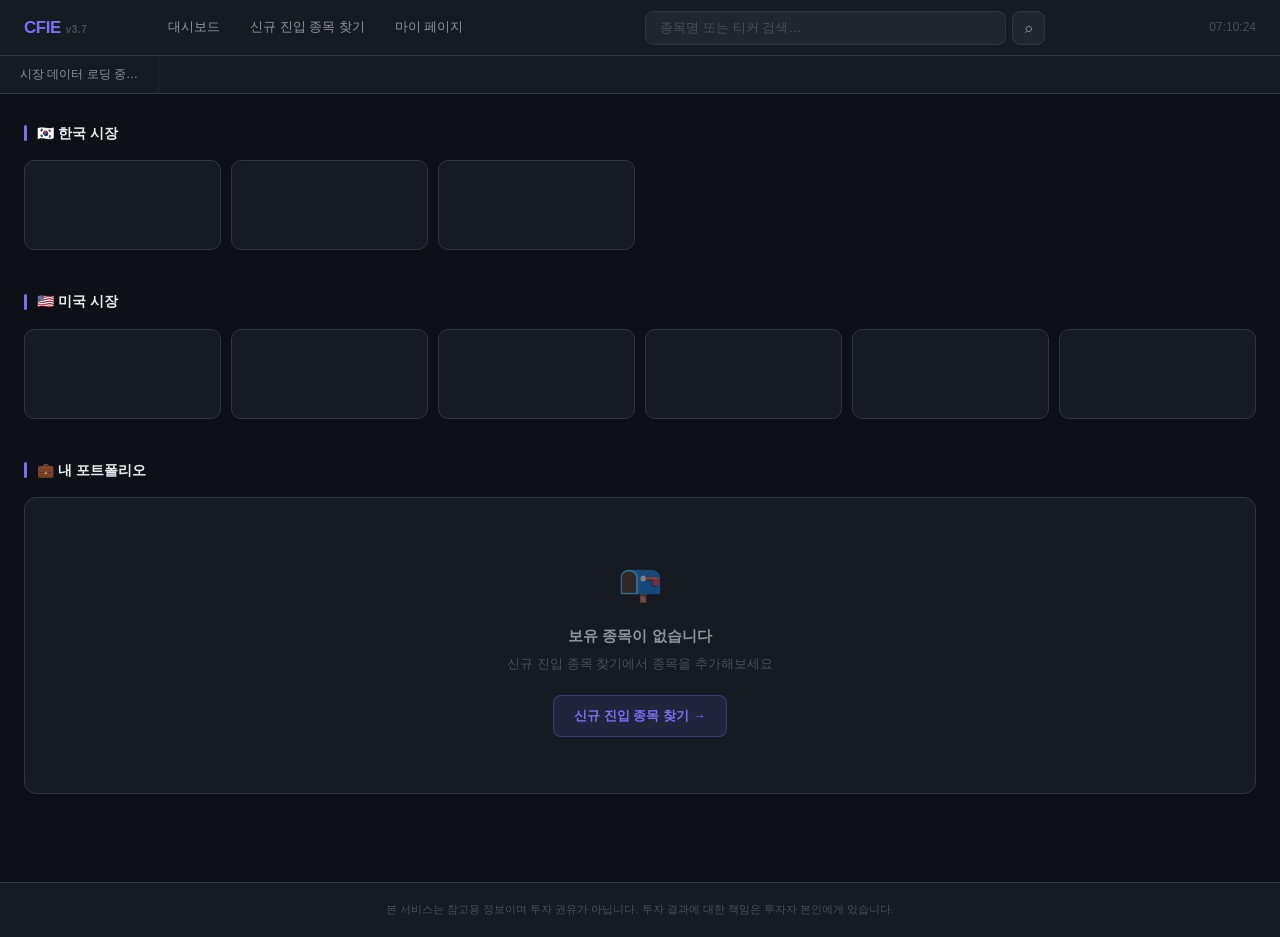
==== templates/index.html @ ba05432e "Add files via upload" ====
﻿<!DOCTYPE html>
<html lang="ko">
<head>
<meta charset="UTF-8">
<meta name="viewport" content="width=device-width,initial-scale=1.0">
<title>CFIE v3.7 — 차트 첫인상 엔진</title>
<link rel="stylesheet" href="/static/css/common.css">
<link rel="stylesheet" href="/static/css/dashboard.css">
</head>
<body>

<header class="topbar">
  <div class="topbar-brand">
    <span class="logo">CFIE</span>
    <span class="ver">v3.7</span>
  </div>
  <nav class="topbar-nav">
    <a href="/"      class="nav-link" data-page="/">대시보드</a>
    <a href="/scan"  class="nav-link" data-page="/scan">신규 진입 종목 찾기</a>
    <a href="/mypage"class="nav-link" data-page="/mypage">마이 페이지</a>
  </nav>
  <div class="topbar-search">
    <form class="search-form" onsubmit="return false;">
      <input type="text" id="searchInput" class="search-input"
             placeholder="종목명 또는 티커 검색…" autocomplete="off">
      <button type="button" class="search-btn" onclick="doSearch()">⌕</button>
    </form>
    <div id="searchDropdown" class="search-dropdown hidden"></div>
  </div>
  <div class="topbar-right">
    <span id="clockText" class="clock"></span>
  </div>
</header>

<!-- 시장 티커 스트립 -->
<div class="ticker-strip">
  <div class="ticker-track" id="tickerTrack">
    <div class="ticker-item"><span class="ti-name">시장 데이터 로딩 중…</span></div>
  </div>
</div>

<main class="main-content">

  <!-- 한국 시장 -->
  <section class="section">
    <div class="section-header">
      <div class="section-accent"></div>
      <span class="section-title">🇰🇷 한국 시장</span>
    </div>
    <div class="index-grid" id="krGrid">
      <div class="skeleton-card"></div>
      <div class="skeleton-card"></div>
      <div class="skeleton-card"></div>
    </div>
  </section>

  <!-- 미국 시장 -->
  <section class="section">
    <div class="section-header">
      <div class="section-accent"></div>
      <span class="section-title">🇺🇸 미국 시장</span>
    </div>
    <div class="index-grid" id="usGrid">
      <div class="skeleton-card"></div>
      <div class="skeleton-card"></div>
      <div class="skeleton-card"></div>
      <div class="skeleton-card"></div>
      <div class="skeleton-card"></div>
      <div class="skeleton-card"></div>
    </div>
  </section>

  <!-- 내 포트폴리오 -->
  <section class="section">
    <div class="section-header">
      <div class="section-accent"></div>
      <span class="section-title">💼 내 포트폴리오</span>
    </div>
    <div id="portfolioWrap">
      <div class="portfolio-wrap">
        <div class="empty-portfolio">
          <div class="ep-icon">⏳</div>
          <div class="ep-title">로딩 중…</div>
        </div>
      </div>
    </div>
  </section>

</main>

<footer class="footer">
  본 서비스는 참고용 정보이며 투자 권유가 아닙니다. 투자 결과에 대한 책임은 투자자 본인에게 있습니다.
</footer>

<script src="/static/js/common.js"></script>
<script src="/static/js/dashboard.js"></script>
</body>
</html>
---- static/css/common.css ----
﻿/* static/css/common.css — 공통 기반 스타일 */

*, *::before, *::after { box-sizing: border-box; margin: 0; padding: 0; }

:root {
  --bg:      #0D1117;
  --bg2:     #161B22;
  --bg3:     #21262D;
  --border:  #30363D;
  --border2: rgba(255,255,255,0.05);
  --bull:    #E53935;
  --bear:    #1565C0;
  --accent:  #7C6FF7;
  --gold:    #F0B429;
  --text1:   #E6EDF3;
  --text2:   #8B949E;
  --text3:   #484F58;
  --radius:  10px;
  --shadow:  0 4px 24px rgba(0,0,0,0.4);
}

html { font-size: 14px; }
body {
  font-family: "Pretendard", "Apple SD Gothic Neo", "Malgun Gothic", sans-serif;
  background: var(--bg);
  color: var(--text1);
  min-height: 100vh;
  display: flex;
  flex-direction: column;
  line-height: 1.6;
}
a { color: inherit; text-decoration: none; }
button { cursor: pointer; border: none; background: none; font: inherit; }

/* ── 탑바 ─────────────────────────────────────── */
.topbar {
  height: 56px;
  background: var(--bg2);
  border-bottom: 1px solid var(--border);
  display: flex;
  align-items: center;
  padding: 0 24px;
  gap: 0;
  position: sticky;
  top: 0;
  z-index: 200;
}
.topbar-brand {
  display: flex;
  align-items: baseline;
  gap: 5px;
  min-width: 110px;
  flex-shrink: 0;
}
.logo {
  font-size: 17px;
  font-weight: 900;
  color: var(--accent);
  letter-spacing: -0.5px;
}
.ver {
  font-size: 10px;
  color: var(--text3);
  font-weight: 600;
  letter-spacing: 0.5px;
}

/* ── 탑바 내비 ───────────────────────────────── */
.topbar-nav {
  display: flex;
  gap: 2px;
  margin: 0 20px;
  flex-shrink: 0;
}
.nav-link {
  padding: 5px 14px;
  font-size: 13px;
  color: var(--text2);
  border-radius: 7px;
  transition: color 0.15s, background 0.15s;
  font-weight: 500;
  white-space: nowrap;
}
.nav-link:hover { color: var(--text1); background: var(--bg3); }
.nav-link.active { color: var(--accent); background: rgba(124,111,247,0.12); }

/* ── 검색 ────────────────────────────────────── */
.topbar-search { position: relative; flex: 1; max-width: 400px; margin: 0 auto; }
.search-form { display: flex; gap: 6px; }
.search-input {
  flex: 1;
  height: 34px;
  background: var(--bg3);
  border: 1px solid var(--border);
  border-radius: 8px;
  padding: 0 14px;
  color: var(--text1);
  font-size: 13px;
  outline: none;
  transition: border-color 0.15s;
}
.search-input::placeholder { color: var(--text3); }
.search-input:focus { border-color: var(--accent); }
.search-btn {
  height: 34px;
  padding: 0 12px;
  background: var(--bg3);
  border: 1px solid var(--border);
  border-radius: 8px;
  color: var(--text2);
  font-size: 14px;
  transition: background 0.15s;
}
.search-btn:hover { background: var(--border); color: var(--text1); }

/* ── 검색 드롭다운 ───────────────────────────── */
.search-dropdown {
  position: absolute;
  top: calc(100% + 6px);
  left: 0;
  right: 0;
  background: var(--bg2);
  border: 1px solid var(--border);
  border-radius: var(--radius);
  box-shadow: var(--shadow);
  z-index: 300;
  overflow: hidden;
}
.search-dropdown.hidden { display: none; }
.dd-item {
  padding: 10px 16px;
  display: flex;
  justify-content: space-between;
  align-items: center;
  cursor: pointer;
  transition: background 0.1s;
  border-bottom: 1px solid var(--border2);
}
.dd-item:last-child { border-bottom: none; }
.dd-item:hover { background: var(--bg3); }
.dd-name { font-weight: 600; font-size: 13px; }
.dd-sym  { font-size: 11px; color: var(--text3); }
.dd-exch { font-size: 11px; color: var(--accent); }

/* ── 탑바 우측 ───────────────────────────────── */
.topbar-right { display: flex; align-items: center; gap: 12px; flex-shrink: 0; margin-left: 16px; }
.clock { font-size: 12px; color: var(--text3); font-variant-numeric: tabular-nums; }
.period-select {
  height: 32px;
  background: var(--bg3);
  border: 1px solid var(--border);
  border-radius: 7px;
  color: var(--text1);
  padding: 0 10px;
  font-size: 12px;
  outline: none;
  cursor: pointer;
}
.back-btn {
  display: inline-flex;
  align-items: center;
  gap: 4px;
  padding: 5px 12px;
  font-size: 13px;
  color: var(--text2);
  border: 1px solid var(--border);
  border-radius: 7px;
  transition: all 0.15s;
}
.back-btn:hover { color: var(--text1); border-color: var(--text3); }

/* ── 마켓 티커 스트립 ─────────────────────────── */
.ticker-strip {
  width: 100%;
  background: var(--bg2);
  border-bottom: 1px solid var(--border);
  overflow: hidden;
  height: 38px;
  display: flex;
  align-items: center;
}
.ticker-track {
  display: flex;
  animation: ticker-scroll 40s linear infinite;
  width: max-content;
  align-items: center;
  height: 100%;
}
.ticker-strip:hover .ticker-track { animation-play-state: paused; }
@keyframes ticker-scroll {
  from { transform: translateX(0); }
  to   { transform: translateX(-50%); }
}
.ticker-item {
  display: inline-flex;
  align-items: center;
  gap: 6px;
  padding: 0 20px;
  height: 100%;
  border-right: 1px solid var(--border2);
  white-space: nowrap;
  cursor: default;
}
.ti-emoji { font-size: 13px; }
.ti-name  { font-size: 12px; color: var(--text2); font-weight: 500; }
.ti-price { font-size: 12px; color: var(--text1); font-weight: 600; }
.ti-chg   { font-size: 11px; font-weight: 700; }
.ti-chg.bull { color: var(--bull); }
.ti-chg.bear { color: var(--bear); }
.ti-chg.flat { color: var(--text3); }

/* ── 섹션 ────────────────────────────────────── */
.main-content { max-width: 1420px; margin: 0 auto; padding: 28px 24px 48px; width: 100%; flex: 1; }
.section { margin-bottom: 40px; }
.section-header {
  display: flex;
  align-items: center;
  gap: 10px;
  margin-bottom: 16px;
}
.section-accent { width: 3px; height: 16px; background: var(--accent); border-radius: 2px; flex-shrink: 0; }
.section-title { font-size: 14px; font-weight: 700; color: var(--text1); }
.section-count { font-size: 12px; color: var(--text3); margin-left: 4px; }

/* ── 로딩 오버레이 ───────────────────────────── */
.loading-overlay {
  position: fixed;
  inset: 0;
  background: rgba(13,17,23,0.85);
  backdrop-filter: blur(4px);
  display: flex;
  flex-direction: column;
  align-items: center;
  justify-content: center;
  z-index: 500;
  gap: 16px;
}
.loading-overlay p { color: var(--text2); font-size: 14px; }
.spinner {
  width: 36px;
  height: 36px;
  border: 3px solid var(--bg3);
  border-top-color: var(--accent);
  border-radius: 50%;
  animation: spin 0.8s linear infinite;
}
@keyframes spin { to { transform: rotate(360deg); } }

/* ── 스켈레톤 ────────────────────────────────── */
.skeleton-card {
  height: 90px;
  background: var(--bg2);
  border: 1px solid var(--border);
  border-radius: var(--radius);
  animation: pulse 1.5s ease-in-out infinite;
}
@keyframes pulse {
  0%,100% { opacity: 1; }
  50%      { opacity: 0.45; }
}

/* ── 토스트 ──────────────────────────────────── */
.toast {
  position: fixed;
  bottom: 28px;
  right: 28px;
  padding: 12px 20px;
  border-radius: 10px;
  font-size: 13px;
  font-weight: 600;
  z-index: 1000;
  transform: translateY(16px);
  opacity: 0;
  pointer-events: none;
  transition: all 0.25s ease;
}
.toast.show { transform: translateY(0); opacity: 1; }
.toast-success { background: #1C4A2A; border: 1px solid #2E7D32; color: #A5D6A7; }
.toast-error   { background: #4A1C1C; border: 1px solid #B71C1C; color: #EF9A9A; }

/* ── 모달 ────────────────────────────────────── */
.modal-overlay {
  position: fixed;
  inset: 0;
  background: rgba(0,0,0,0.7);
  backdrop-filter: blur(6px);
  display: flex;
  align-items: center;
  justify-content: center;
  z-index: 800;
}
.modal-box {
  background: var(--bg2);
  border: 1px solid var(--border);
  border-radius: 14px;
  padding: 28px;
  width: 340px;
  box-shadow: var(--shadow);
}
.modal-header {
  display: flex;
  justify-content: space-between;
  align-items: center;
  margin-bottom: 6px;
}
.modal-header h3 { font-size: 16px; font-weight: 700; }
.modal-close {
  width: 28px; height: 28px;
  border-radius: 6px;
  color: var(--text3);
  font-size: 16px;
  display: flex; align-items: center; justify-content: center;
  transition: all 0.15s;
}
.modal-close:hover { background: var(--bg3); color: var(--text1); }
.modal-sub { font-size: 13px; color: var(--text2); margin-bottom: 20px; }
.form-row { margin-bottom: 14px; }
.form-row label { display: block; font-size: 12px; color: var(--text2); margin-bottom: 5px; font-weight: 600; }
.modal-input {
  width: 100%;
  height: 38px;
  background: var(--bg3);
  border: 1px solid var(--border);
  border-radius: 8px;
  color: var(--text1);
  padding: 0 12px;
  font-size: 14px;
  outline: none;
  transition: border-color 0.15s;
}
.modal-input:focus { border-color: var(--accent); }
.modal-actions { display: flex; gap: 8px; margin-top: 20px; }
.btn-cancel {
  flex: 1; height: 38px; border-radius: 8px;
  background: var(--bg3); border: 1px solid var(--border);
  color: var(--text2); font-size: 13px; font-weight: 600;
  transition: all 0.15s;
}
.btn-cancel:hover { color: var(--text1); border-color: var(--text3); }
.btn-confirm {
  flex: 2; height: 38px; border-radius: 8px;
  background: var(--accent); color: white;
  font-size: 13px; font-weight: 700;
  transition: opacity 0.15s;
}
.btn-confirm:hover { opacity: 0.88; }
.btn-confirm.btn-sell { background: var(--bear); }

/* ── 푸터 ────────────────────────────────────── */
.footer {
  text-align: center;
  padding: 18px 24px;
  font-size: 11px;
  color: var(--text3);
  border-top: 1px solid var(--border);
  background: var(--bg2);
  margin-top: auto;
}
---- static/css/dashboard.css ----
﻿/* static/css/dashboard.css */

/* ── 인덱스 그리드 (시장 지수 카드) ─────────────── */
.index-grid {
  display: grid;
  grid-template-columns: repeat(auto-fill, minmax(180px, 1fr));
  gap: 10px;
}
.index-card {
  background: var(--bg2);
  border: 1px solid var(--border);
  border-radius: var(--radius);
  padding: 16px;
  cursor: pointer;
  transition: transform 0.15s, border-color 0.2s, box-shadow 0.2s;
  position: relative;
  overflow: hidden;
}
.index-card:hover {
  transform: translateY(-2px);
  box-shadow: 0 6px 20px rgba(0,0,0,0.35);
  border-color: var(--text3);
}
.index-card::before {
  content: "";
  position: absolute;
  left: 0; top: 0; bottom: 0;
  width: 3px;
  border-radius: 3px 0 0 3px;
}
.index-card.bull::before { background: var(--bull); }
.index-card.bear::before { background: var(--bear); }
.index-card.flat::before { background: var(--text3); }

.ic-header { display: flex; justify-content: space-between; align-items: center; margin-bottom: 10px; }
.ic-emoji  { font-size: 14px; }
.ic-name   { font-size: 12px; color: var(--text2); font-weight: 600; flex: 1; margin-left: 6px; }
.ic-price  { font-size: 18px; font-weight: 800; letter-spacing: -0.5px; }
.ic-footer { display: flex; justify-content: space-between; align-items: center; margin-top: 6px; }
.ic-change { font-size: 12px; font-weight: 700; }
.ic-change.bull { color: var(--bull); }
.ic-change.bear { color: var(--bear); }
.ic-change.flat { color: var(--text3); }
.ic-abs    { font-size: 11px; color: var(--text3); }

/* ── 포트폴리오 섹션 ─────────────────────────── */
.portfolio-wrap {
  background: var(--bg2);
  border: 1px solid var(--border);
  border-radius: 12px;
  overflow: hidden;
}
.portfolio-summary {
  display: flex;
  gap: 0;
  border-bottom: 1px solid var(--border);
}
.ps-item {
  flex: 1;
  padding: 16px 20px;
  border-right: 1px solid var(--border);
}
.ps-item:last-child { border-right: none; }
.ps-label { font-size: 11px; color: var(--text3); font-weight: 600; text-transform: uppercase; letter-spacing: 0.5px; margin-bottom: 5px; }
.ps-value { font-size: 18px; font-weight: 800; letter-spacing: -0.5px; }
.ps-value.bull { color: var(--bull); }
.ps-value.bear { color: var(--bear); }

/* ── 포트폴리오 테이블 ───────────────────────── */
.ptable-wrap { overflow-x: auto; }
.portfolio-table { width: 100%; border-collapse: collapse; }
.portfolio-table th {
  padding: 10px 16px;
  background: var(--bg);
  color: var(--text3);
  font-size: 11px;
  font-weight: 700;
  text-transform: uppercase;
  letter-spacing: 0.5px;
  text-align: right;
  white-space: nowrap;
}
.portfolio-table th:first-child { text-align: left; }
.portfolio-table td {
  padding: 13px 16px;
  border-top: 1px solid var(--border);
  font-size: 13px;
  text-align: right;
  color: var(--text1);
  white-space: nowrap;
}
.portfolio-table td:first-child { text-align: left; }
.portfolio-table tr:hover td { background: rgba(255,255,255,0.025); }
.pt-name { font-weight: 700; font-size: 14px; }
.pt-ticker { font-size: 11px; color: var(--text3); margin-top: 1px; }
.pt-bull { color: var(--bull); font-weight: 700; }
.pt-bear { color: var(--bear); font-weight: 700; }
.pt-btn {
  display: inline-flex; align-items: center; gap: 4px;
  padding: 4px 10px; border-radius: 6px;
  font-size: 12px; font-weight: 600;
  transition: all 0.15s;
}
.pt-btn-analyze {
  background: rgba(124,111,247,0.12);
  color: var(--accent);
  border: 1px solid rgba(124,111,247,0.25);
}
.pt-btn-analyze:hover { background: rgba(124,111,247,0.22); }
.pt-btn-sell {
  background: rgba(21,101,192,0.12);
  color: #64B5F6;
  border: 1px solid rgba(21,101,192,0.25);
}
.pt-btn-sell:hover { background: rgba(21,101,192,0.22); }

/* ── 빈 포트폴리오 상태 ──────────────────────── */
.empty-portfolio {
  padding: 56px 24px;
  text-align: center;
}
.empty-portfolio .ep-icon { font-size: 36px; margin-bottom: 12px; opacity: 0.5; }
.empty-portfolio .ep-title { font-size: 15px; font-weight: 700; color: var(--text2); margin-bottom: 6px; }
.empty-portfolio .ep-sub   { font-size: 13px; color: var(--text3); margin-bottom: 20px; }
.ep-scan-btn {
  display: inline-flex; align-items: center; gap: 6px;
  padding: 10px 20px;
  background: rgba(124,111,247,0.12);
  border: 1px solid rgba(124,111,247,0.3);
  border-radius: 8px;
  color: var(--accent);
  font-size: 13px; font-weight: 700;
  text-decoration: none;
  transition: all 0.15s;
}
.ep-scan-btn:hover { background: rgba(124,111,247,0.22); }

/* ── 워치리스트 그리드 (폴백) ────────────────── */
.watchlist-grid {
  display: grid;
  grid-template-columns: repeat(auto-fill, minmax(220px, 1fr));
  gap: 12px;
}
.wl-card {
  background: var(--bg2);
  border: 1px solid var(--border);
  border-radius: var(--radius);
  padding: 14px 16px;
  cursor: pointer;
  transition: transform 0.15s, border-color 0.2s;
  overflow: hidden;
}
.wl-card:hover { transform: translateY(-2px); border-color: var(--text3); }
.wl-top { display: flex; justify-content: space-between; align-items: flex-start; margin-bottom: 8px; }
.wl-name   { font-size: 13px; font-weight: 700; }
.wl-ticker { font-size: 11px; color: var(--text3); margin-top: 2px; }
.wl-fis-badge {
  font-size: 10px; font-weight: 800;
  padding: 3px 8px; border-radius: 20px;
  color: white; white-space: nowrap;
}
.wl-chart { width: 100%; margin: 8px 0; }
.wl-chart img { width: 100%; height: auto; display: block; border-radius: 4px; }
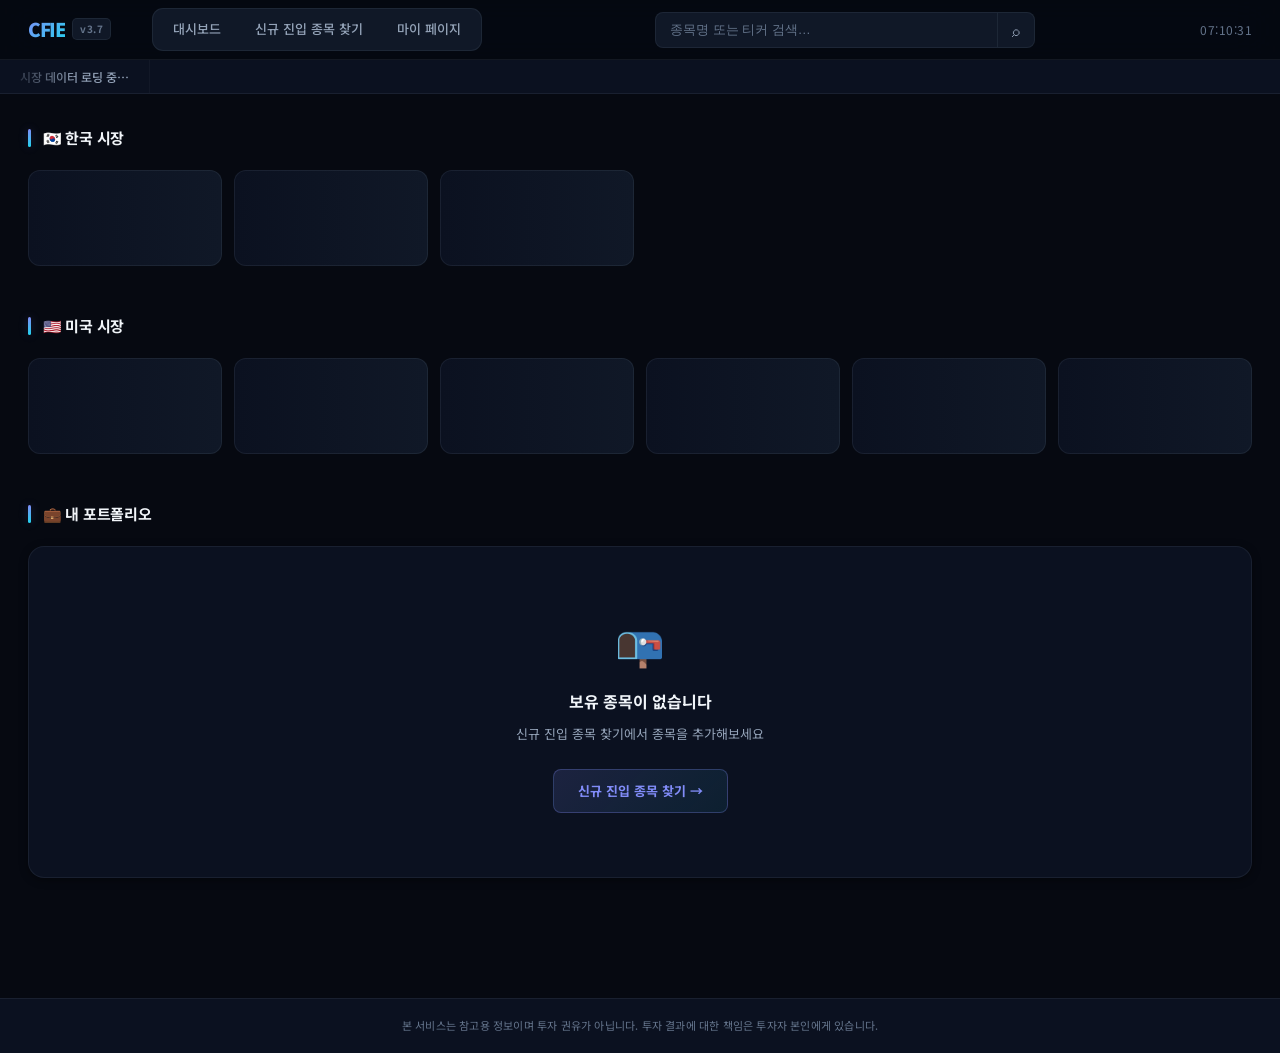
==== commit 6f2c32bc: "feat: complete UI redesign with 2025 glassmorphism design system - All 5 CSS files fully rewritten w" ====
--- a/templates/index.html
+++ b/templates/index.html
@@ -4,6 +4,8 @@
 <meta charset="UTF-8">
 <meta name="viewport" content="width=device-width,initial-scale=1.0">
 <title>CFIE v3.7 — 차트 첫인상 엔진</title>
+<link rel="preconnect" href="https://fonts.googleapis.com">
+<link rel="preconnect" href="https://fonts.gstatic.com" crossorigin>
 <link rel="stylesheet" href="/static/css/common.css">
 <link rel="stylesheet" href="/static/css/dashboard.css">
 </head>
@@ -96,3 +98,4 @@
 <script src="/static/js/dashboard.js"></script>
 </body>
 </html>
+
--- a/static/css/common.css
+++ b/static/css/common.css
@@ -1,187 +1,297 @@
-﻿/* static/css/common.css — 공통 기반 스타일 */
+﻿@import url('https://fonts.googleapis.com/css2?family=Noto+Sans+KR:wght@400;500;600;700;800;900&display=swap');
+
+/* ═══════════════════════════════════════════════
+   CFIE Design System — common.css
+   Modern dark UI / 2025 trend
+═══════════════════════════════════════════════ */
+
+/* ── Design Tokens ────────────────────────────── */
+:root {
+  /* Backgrounds */
+  --bg:    #060911;
+  --bg2:   #0B1120;
+  --bg3:   #101827;
+  --bg4:   #18243A;
+
+  /* Borders */
+  --border:  rgba(148,163,184,0.1);
+  --border2: rgba(148,163,184,0.05);
+
+  /* Brand */
+  --accent:     #818CF8;
+  --accent2:    #22D3EE;
+  --accent-bg:  rgba(129,140,248,0.08);
+  --accent-glow:rgba(129,140,248,0.25);
+
+  /* Market */
+  --bull:    #F43F5E;
+  --bear:    #60A5FA;
+  --bull-bg: rgba(244,63,94,0.1);
+  --bear-bg: rgba(96,165,250,0.1);
+  --gold:    #FBBF24;
+
+  /* Typography */
+  --text1: #F1F5F9;
+  --text2: #94A3B8;
+  --text3: #64748B;
+
+  /* Shadows */
+  --shadow-sm:   0 2px 8px rgba(0,0,0,0.4);
+  --shadow:      0 4px 24px rgba(0,0,0,0.55);
+  --shadow-lg:   0 12px 48px rgba(0,0,0,0.7);
+  --shadow-glow: 0 0 24px rgba(129,140,248,0.18);
+
+  /* Radii */
+  --radius-sm: 8px;
+  --radius:    12px;
+  --radius-lg: 16px;
+  --radius-xl: 24px;
+}
 
 *, *::before, *::after { box-sizing: border-box; margin: 0; padding: 0; }
-
-:root {
-  --bg:      #0D1117;
-  --bg2:     #161B22;
-  --bg3:     #21262D;
-  --border:  #30363D;
-  --border2: rgba(255,255,255,0.05);
-  --bull:    #E53935;
-  --bear:    #1565C0;
-  --accent:  #7C6FF7;
-  --gold:    #F0B429;
-  --text1:   #E6EDF3;
-  --text2:   #8B949E;
-  --text3:   #484F58;
-  --radius:  10px;
-  --shadow:  0 4px 24px rgba(0,0,0,0.4);
-}
-
-html { font-size: 14px; }
+html { font-size: 14px; scroll-behavior: smooth; }
+
 body {
-  font-family: "Pretendard", "Apple SD Gothic Neo", "Malgun Gothic", sans-serif;
+  font-family: "Pretendard", "Noto Sans KR", "Apple SD Gothic Neo", "Malgun Gothic", sans-serif;
   background: var(--bg);
   color: var(--text1);
   min-height: 100vh;
   display: flex;
   flex-direction: column;
   line-height: 1.6;
-}
+  -webkit-font-smoothing: antialiased;
+}
+
+/* Custom scrollbar */
+::-webkit-scrollbar { width: 5px; height: 5px; }
+::-webkit-scrollbar-track { background: transparent; }
+::-webkit-scrollbar-thumb { background: rgba(148,163,184,0.18); border-radius: 3px; }
+::-webkit-scrollbar-thumb:hover { background: rgba(148,163,184,0.35); }
+
 a { color: inherit; text-decoration: none; }
 button { cursor: pointer; border: none; background: none; font: inherit; }
 
-/* ── 탑바 ─────────────────────────────────────── */
+/* ── Topbar ─────────────────────────────────── */
 .topbar {
-  height: 56px;
-  background: var(--bg2);
+  height: 60px;
+  background: rgba(6,9,17,0.82);
+  backdrop-filter: blur(24px) saturate(200%);
+  -webkit-backdrop-filter: blur(24px) saturate(200%);
   border-bottom: 1px solid var(--border);
   display: flex;
   align-items: center;
-  padding: 0 24px;
-  gap: 0;
+  padding: 0 28px;
   position: sticky;
   top: 0;
   z-index: 200;
-}
+  gap: 0;
+}
+
 .topbar-brand {
   display: flex;
-  align-items: baseline;
-  gap: 5px;
-  min-width: 110px;
+  align-items: center;
+  gap: 7px;
+  min-width: 100px;
   flex-shrink: 0;
 }
+
 .logo {
-  font-size: 17px;
+  font-size: 19px;
   font-weight: 900;
-  color: var(--accent);
-  letter-spacing: -0.5px;
-}
+  background: linear-gradient(135deg, #818CF8 0%, #22D3EE 100%);
+  -webkit-background-clip: text;
+  background-clip: text;
+  -webkit-text-fill-color: transparent;
+  letter-spacing: -1.5px;
+}
+
 .ver {
   font-size: 10px;
   color: var(--text3);
-  font-weight: 600;
+  font-weight: 700;
   letter-spacing: 0.5px;
-}
-
-/* ── 탑바 내비 ───────────────────────────────── */
+  background: var(--bg3);
+  padding: 2px 7px;
+  border-radius: 5px;
+  border: 1px solid var(--border);
+}
+
+/* ── Nav Pills ──────────────────────────────── */
 .topbar-nav {
   display: flex;
   gap: 2px;
-  margin: 0 20px;
+  margin: 0 24px;
   flex-shrink: 0;
-}
+  background: var(--bg3);
+  padding: 4px;
+  border-radius: 11px;
+  border: 1px solid var(--border);
+}
+
 .nav-link {
-  padding: 5px 14px;
+  padding: 6px 16px;
   font-size: 13px;
   color: var(--text2);
-  border-radius: 7px;
-  transition: color 0.15s, background 0.15s;
+  border-radius: 8px;
+  transition: all 0.22s cubic-bezier(0.4, 0, 0.2, 1);
   font-weight: 500;
   white-space: nowrap;
 }
-.nav-link:hover { color: var(--text1); background: var(--bg3); }
-.nav-link.active { color: var(--accent); background: rgba(124,111,247,0.12); }
-
-/* ── 검색 ────────────────────────────────────── */
-.topbar-search { position: relative; flex: 1; max-width: 400px; margin: 0 auto; }
-.search-form { display: flex; gap: 6px; }
+.nav-link:hover { color: var(--text1); background: rgba(255,255,255,0.05); }
+.nav-link.active {
+  color: #fff;
+  background: linear-gradient(135deg, rgba(129,140,248,0.25) 0%, rgba(34,211,238,0.15) 100%);
+  font-weight: 600;
+  box-shadow: 0 1px 8px rgba(129,140,248,0.2);
+}
+
+/* ── Search ─────────────────────────────────── */
+.topbar-search {
+  position: relative;
+  flex: 1;
+  max-width: 380px;
+  margin: 0 auto;
+}
+
+.search-form { display: flex; }
+
 .search-input {
   flex: 1;
-  height: 34px;
-  background: var(--bg3);
-  border: 1px solid var(--border);
-  border-radius: 8px;
+  height: 36px;
+  background: var(--bg3);
+  border: 1px solid var(--border);
+  border-right: none;
+  border-radius: var(--radius-sm) 0 0 var(--radius-sm);
   padding: 0 14px;
   color: var(--text1);
   font-size: 13px;
   outline: none;
-  transition: border-color 0.15s;
+  transition: border-color 0.2s, box-shadow 0.2s;
 }
 .search-input::placeholder { color: var(--text3); }
-.search-input:focus { border-color: var(--accent); }
+.search-input:focus {
+  border-color: var(--accent);
+  box-shadow: 0 0 0 3px var(--accent-glow);
+  background: var(--bg4);
+}
+
 .search-btn {
-  height: 34px;
-  padding: 0 12px;
-  background: var(--bg3);
-  border: 1px solid var(--border);
-  border-radius: 8px;
+  height: 36px;
+  padding: 0 14px;
+  background: var(--bg3);
+  border: 1px solid var(--border);
+  border-radius: 0 var(--radius-sm) var(--radius-sm) 0;
   color: var(--text2);
-  font-size: 14px;
-  transition: background 0.15s;
-}
-.search-btn:hover { background: var(--border); color: var(--text1); }
-
-/* ── 검색 드롭다운 ───────────────────────────── */
+  font-size: 15px;
+  transition: all 0.2s;
+}
+.search-btn:hover { background: var(--bg4); color: var(--accent); border-color: var(--accent); }
+
+/* ── Search Dropdown ─────────────────────────── */
 .search-dropdown {
   position: absolute;
-  top: calc(100% + 6px);
-  left: 0;
-  right: 0;
+  top: calc(100% + 8px);
+  left: 0; right: 0;
   background: var(--bg2);
   border: 1px solid var(--border);
   border-radius: var(--radius);
-  box-shadow: var(--shadow);
+  box-shadow: var(--shadow-lg);
   z-index: 300;
   overflow: hidden;
+  backdrop-filter: blur(16px);
 }
 .search-dropdown.hidden { display: none; }
+
 .dd-item {
-  padding: 10px 16px;
+  padding: 11px 16px;
   display: flex;
   justify-content: space-between;
   align-items: center;
   cursor: pointer;
-  transition: background 0.1s;
+  transition: background 0.15s;
   border-bottom: 1px solid var(--border2);
 }
 .dd-item:last-child { border-bottom: none; }
 .dd-item:hover { background: var(--bg3); }
-.dd-name { font-weight: 600; font-size: 13px; }
+.dd-name { font-weight: 600; font-size: 13px; color: var(--text1); }
 .dd-sym  { font-size: 11px; color: var(--text3); }
-.dd-exch { font-size: 11px; color: var(--accent); }
-
-/* ── 탑바 우측 ───────────────────────────────── */
-.topbar-right { display: flex; align-items: center; gap: 12px; flex-shrink: 0; margin-left: 16px; }
-.clock { font-size: 12px; color: var(--text3); font-variant-numeric: tabular-nums; }
+.dd-exch { font-size: 11px; color: var(--accent); font-weight: 600; }
+
+/* ── Topbar Right ────────────────────────────── */
+.topbar-right {
+  display: flex;
+  align-items: center;
+  gap: 12px;
+  flex-shrink: 0;
+  margin-left: 16px;
+}
+
+.clock {
+  font-size: 12px;
+  color: var(--text3);
+  font-variant-numeric: tabular-nums;
+  font-feature-settings: "tnum";
+  letter-spacing: 0.5px;
+}
+
 .period-select {
-  height: 32px;
-  background: var(--bg3);
-  border: 1px solid var(--border);
-  border-radius: 7px;
+  height: 34px;
+  background: var(--bg3);
+  border: 1px solid var(--border);
+  border-radius: var(--radius-sm);
   color: var(--text1);
   padding: 0 10px;
   font-size: 12px;
   outline: none;
   cursor: pointer;
-}
+  transition: border-color 0.2s;
+}
+.period-select:focus { border-color: var(--accent); }
+
 .back-btn {
   display: inline-flex;
   align-items: center;
-  gap: 4px;
-  padding: 5px 12px;
+  gap: 5px;
+  padding: 6px 14px;
   font-size: 13px;
   color: var(--text2);
   border: 1px solid var(--border);
-  border-radius: 7px;
-  transition: all 0.15s;
-}
-.back-btn:hover { color: var(--text1); border-color: var(--text3); }
-
-/* ── 마켓 티커 스트립 ─────────────────────────── */
+  border-radius: var(--radius-sm);
+  background: var(--bg3);
+  transition: all 0.2s;
+}
+.back-btn:hover {
+  color: var(--text1);
+  border-color: var(--accent);
+  background: var(--accent-bg);
+}
+
+/* ── Ticker Strip ─────────────────────────────── */
 .ticker-strip {
   width: 100%;
   background: var(--bg2);
   border-bottom: 1px solid var(--border);
   overflow: hidden;
-  height: 38px;
-  display: flex;
-  align-items: center;
-}
+  height: 34px;
+  display: flex;
+  align-items: center;
+  position: relative;
+}
+.ticker-strip::before,
+.ticker-strip::after {
+  content: "";
+  position: absolute;
+  top: 0; bottom: 0;
+  width: 80px;
+  z-index: 1;
+  pointer-events: none;
+}
+.ticker-strip::before { left: 0; background: linear-gradient(90deg, var(--bg2), transparent); }
+.ticker-strip::after  { right: 0; background: linear-gradient(-90deg, var(--bg2), transparent); }
+
 .ticker-track {
   display: flex;
-  animation: ticker-scroll 40s linear infinite;
+  animation: ticker-scroll 50s linear infinite;
   width: max-content;
   align-items: center;
   height: 100%;
@@ -191,162 +301,236 @@
   from { transform: translateX(0); }
   to   { transform: translateX(-50%); }
 }
+
 .ticker-item {
   display: inline-flex;
   align-items: center;
-  gap: 6px;
+  gap: 8px;
   padding: 0 20px;
   height: 100%;
   border-right: 1px solid var(--border2);
   white-space: nowrap;
   cursor: default;
-}
-.ti-emoji { font-size: 13px; }
+  transition: background 0.15s;
+}
+.ticker-item:hover { background: rgba(255,255,255,0.025); }
+.ti-emoji { font-size: 12px; }
 .ti-name  { font-size: 12px; color: var(--text2); font-weight: 500; }
-.ti-price { font-size: 12px; color: var(--text1); font-weight: 600; }
+.ti-price { font-size: 12px; color: var(--text1); font-weight: 700; }
 .ti-chg   { font-size: 11px; font-weight: 700; }
 .ti-chg.bull { color: var(--bull); }
 .ti-chg.bear { color: var(--bear); }
 .ti-chg.flat { color: var(--text3); }
 
-/* ── 섹션 ────────────────────────────────────── */
-.main-content { max-width: 1420px; margin: 0 auto; padding: 28px 24px 48px; width: 100%; flex: 1; }
-.section { margin-bottom: 40px; }
+/* ── Layout ─────────────────────────────────── */
+.main-content {
+  max-width: 1440px;
+  margin: 0 auto;
+  padding: 32px 28px 72px;
+  width: 100%;
+  flex: 1;
+}
+
+.section { margin-bottom: 48px; }
+
 .section-header {
   display: flex;
   align-items: center;
-  gap: 10px;
-  margin-bottom: 16px;
-}
-.section-accent { width: 3px; height: 16px; background: var(--accent); border-radius: 2px; flex-shrink: 0; }
-.section-title { font-size: 14px; font-weight: 700; color: var(--text1); }
+  gap: 12px;
+  margin-bottom: 20px;
+}
+
+.section-accent {
+  width: 3px;
+  height: 18px;
+  background: linear-gradient(180deg, var(--accent) 0%, var(--accent2) 100%);
+  border-radius: 2px;
+  flex-shrink: 0;
+  box-shadow: 0 0 10px var(--accent-glow);
+}
+
+.section-title { font-size: 15px; font-weight: 700; color: var(--text1); letter-spacing: -0.3px; }
 .section-count { font-size: 12px; color: var(--text3); margin-left: 4px; }
 
-/* ── 로딩 오버레이 ───────────────────────────── */
+/* ── Loading Overlay ─────────────────────────── */
 .loading-overlay {
-  position: fixed;
-  inset: 0;
-  background: rgba(13,17,23,0.85);
-  backdrop-filter: blur(4px);
-  display: flex;
-  flex-direction: column;
-  align-items: center;
-  justify-content: center;
-  z-index: 500;
-  gap: 16px;
+  position: fixed; inset: 0;
+  background: rgba(6,9,17,0.88);
+  backdrop-filter: blur(8px);
+  -webkit-backdrop-filter: blur(8px);
+  display: flex; flex-direction: column;
+  align-items: center; justify-content: center;
+  z-index: 500; gap: 16px;
 }
 .loading-overlay p { color: var(--text2); font-size: 14px; }
+
 .spinner {
-  width: 36px;
-  height: 36px;
-  border: 3px solid var(--bg3);
+  width: 40px; height: 40px;
+  border: 3px solid rgba(129,140,248,0.15);
   border-top-color: var(--accent);
   border-radius: 50%;
-  animation: spin 0.8s linear infinite;
+  animation: spin 0.7s linear infinite;
 }
 @keyframes spin { to { transform: rotate(360deg); } }
 
-/* ── 스켈레톤 ────────────────────────────────── */
+/* ── Skeleton ────────────────────────────────── */
 .skeleton-card {
-  height: 90px;
-  background: var(--bg2);
+  height: 96px;
+  background: linear-gradient(90deg, var(--bg2) 0%, var(--bg3) 50%, var(--bg2) 100%);
+  background-size: 200% 100%;
   border: 1px solid var(--border);
   border-radius: var(--radius);
-  animation: pulse 1.5s ease-in-out infinite;
-}
-@keyframes pulse {
-  0%,100% { opacity: 1; }
-  50%      { opacity: 0.45; }
-}
-
-/* ── 토스트 ──────────────────────────────────── */
+  animation: shimmer 1.8s ease-in-out infinite;
+}
+@keyframes shimmer {
+  0%   { background-position: 200% 0; }
+  100% { background-position: -200% 0; }
+}
+
+/* ── Toast ───────────────────────────────────── */
 .toast {
-  position: fixed;
-  bottom: 28px;
-  right: 28px;
-  padding: 12px 20px;
-  border-radius: 10px;
-  font-size: 13px;
-  font-weight: 600;
+  position: fixed; bottom: 28px; right: 28px;
+  padding: 14px 22px;
+  border-radius: var(--radius);
+  font-size: 13px; font-weight: 600;
   z-index: 1000;
-  transform: translateY(16px);
-  opacity: 0;
-  pointer-events: none;
-  transition: all 0.25s ease;
-}
-.toast.show { transform: translateY(0); opacity: 1; }
-.toast-success { background: #1C4A2A; border: 1px solid #2E7D32; color: #A5D6A7; }
-.toast-error   { background: #4A1C1C; border: 1px solid #B71C1C; color: #EF9A9A; }
-
-/* ── 모달 ────────────────────────────────────── */
+  transform: translateY(20px) scale(0.96);
+  opacity: 0; pointer-events: none;
+  transition: all 0.3s cubic-bezier(0.4, 0, 0.2, 1);
+  backdrop-filter: blur(10px);
+  max-width: 340px;
+}
+.toast.show { transform: translateY(0) scale(1); opacity: 1; }
+.toast-success {
+  background: rgba(16,185,129,0.15);
+  border: 1px solid rgba(16,185,129,0.35);
+  color: #6EE7B7;
+  box-shadow: 0 0 20px rgba(16,185,129,0.12);
+}
+.toast-error {
+  background: rgba(244,63,94,0.15);
+  border: 1px solid rgba(244,63,94,0.35);
+  color: #FCA5A5;
+  box-shadow: 0 0 20px rgba(244,63,94,0.12);
+}
+
+/* ── Modal ───────────────────────────────────── */
 .modal-overlay {
-  position: fixed;
-  inset: 0;
-  background: rgba(0,0,0,0.7);
-  backdrop-filter: blur(6px);
-  display: flex;
-  align-items: center;
-  justify-content: center;
+  position: fixed; inset: 0;
+  background: rgba(6,9,17,0.78);
+  backdrop-filter: blur(10px);
+  -webkit-backdrop-filter: blur(10px);
+  display: flex; align-items: center; justify-content: center;
   z-index: 800;
-}
+  animation: fadeIn 0.18s ease;
+}
+@keyframes fadeIn { from { opacity:0; } to { opacity:1; } }
+
 .modal-box {
   background: var(--bg2);
-  border: 1px solid var(--border);
-  border-radius: 14px;
+  border: 1px solid rgba(148,163,184,0.12);
+  border-radius: var(--radius-lg);
   padding: 28px;
-  width: 340px;
-  box-shadow: var(--shadow);
-}
+  width: 360px;
+  box-shadow: var(--shadow-lg), 0 0 0 1px rgba(129,140,248,0.06);
+  animation: slideUp 0.25s cubic-bezier(0.4, 0, 0.2, 1);
+}
+@keyframes slideUp {
+  from { opacity:0; transform: translateY(20px) scale(0.97); }
+  to   { opacity:1; transform: translateY(0) scale(1); }
+}
+.modal-box-wide { width: 460px; }
+
+/* ── Modal Internals ─────────────────────────── */
 .modal-header {
   display: flex;
   justify-content: space-between;
-  align-items: center;
-  margin-bottom: 6px;
-}
-.modal-header h3 { font-size: 16px; font-weight: 700; }
+  align-items: flex-start;
+  margin-bottom: 20px;
+  padding-bottom: 16px;
+  border-bottom: 1px solid var(--border);
+}
+.modal-title { font-size: 16px; font-weight: 700; color: var(--text1); }
+.modal-sub   { font-size: 12px; color: var(--text3); margin-top: 3px; }
 .modal-close {
-  width: 28px; height: 28px;
-  border-radius: 6px;
+  width: 30px; height: 30px;
+  display: flex; align-items: center; justify-content: center;
+  border-radius: 7px;
   color: var(--text3);
   font-size: 16px;
-  display: flex; align-items: center; justify-content: center;
   transition: all 0.15s;
-}
-.modal-close:hover { background: var(--bg3); color: var(--text1); }
-.modal-sub { font-size: 13px; color: var(--text2); margin-bottom: 20px; }
-.form-row { margin-bottom: 14px; }
-.form-row label { display: block; font-size: 12px; color: var(--text2); margin-bottom: 5px; font-weight: 600; }
-.modal-input {
-  width: 100%;
-  height: 38px;
-  background: var(--bg3);
-  border: 1px solid var(--border);
-  border-radius: 8px;
-  color: var(--text1);
-  padding: 0 12px;
-  font-size: 14px;
-  outline: none;
-  transition: border-color 0.15s;
-}
-.modal-input:focus { border-color: var(--accent); }
-.modal-actions { display: flex; gap: 8px; margin-top: 20px; }
-.btn-cancel {
-  flex: 1; height: 38px; border-radius: 8px;
+  background: var(--bg3);
+  border: 1px solid var(--border);
+}
+.modal-close:hover { color: var(--text1); background: var(--bg4); }
+.modal-scenario-chip {
+  font-size: 11px; font-weight: 700;
+  padding: 3px 10px;
+  border-radius: 20px;
+  background: var(--accent-bg);
+  color: var(--accent);
+  border: 1px solid rgba(129,140,248,0.2);
+}
+
+/* ── Form Controls ──────────────────────────── */
+.mbuy-qty-row, .mbuy-price-row {
+  display: flex; align-items: center; gap: 10px; margin-bottom: 14px;
+}
+.mbuy-qty-label, .mbuy-price-label {
+  font-size: 12px; color: var(--text2); font-weight: 600; min-width: 50px;
+}
+.mbuy-qty-input, .mbuy-price-input {
+  flex: 1; height: 38px;
+  background: var(--bg3); border: 1px solid var(--border); border-radius: var(--radius-sm);
+  color: var(--text1); padding: 0 12px; font-size: 14px; font-weight: 600; outline: none;
+  transition: border-color 0.2s, box-shadow 0.2s;
+}
+.mbuy-qty-input:focus, .mbuy-price-input:focus {
+  border-color: var(--accent); box-shadow: 0 0 0 3px var(--accent-glow);
+}
+.mbuy-invest { font-size: 12px; color: var(--text3); white-space: nowrap; }
+.mbuy-price-sub { font-size: 11px; color: var(--text3); white-space: nowrap; }
+.mbuy-trailing-preview {
   background: var(--bg3); border: 1px solid var(--border);
-  color: var(--text2); font-size: 13px; font-weight: 600;
-  transition: all 0.15s;
-}
-.btn-cancel:hover { color: var(--text1); border-color: var(--text3); }
-.btn-confirm {
-  flex: 2; height: 38px; border-radius: 8px;
-  background: var(--accent); color: white;
+  border-radius: var(--radius-sm); padding: 12px 14px; margin-bottom: 16px;
+}
+.mbuy-trailing-label { font-size: 11px; color: var(--text3); margin-bottom: 6px; }
+.mbuy-trailing-main  { font-size: 13px; font-weight: 600; color: var(--text1); }
+
+/* ── Button System ───────────────────────────── */
+.btn-primary {
+  display: inline-flex; align-items: center; justify-content: center; gap: 6px;
+  padding: 10px 20px; border-radius: var(--radius-sm);
   font-size: 13px; font-weight: 700;
-  transition: opacity 0.15s;
-}
-.btn-confirm:hover { opacity: 0.88; }
-.btn-confirm.btn-sell { background: var(--bear); }
-
-/* ── 푸터 ────────────────────────────────────── */
+  background: linear-gradient(135deg, #818CF8 0%, #6366F1 100%);
+  color: #fff;
+  border: none;
+  transition: all 0.2s cubic-bezier(0.4,0,0.2,1);
+  box-shadow: 0 4px 14px rgba(129,140,248,0.3);
+}
+.btn-primary:hover {
+  transform: translateY(-1px);
+  box-shadow: 0 6px 20px rgba(129,140,248,0.4);
+}
+.btn-primary:active { transform: translateY(0); }
+
+.btn-ghost {
+  display: inline-flex; align-items: center; justify-content: center; gap: 6px;
+  padding: 10px 20px; border-radius: var(--radius-sm);
+  font-size: 13px; font-weight: 600;
+  background: transparent;
+  color: var(--text2);
+  border: 1px solid var(--border);
+  transition: all 0.2s;
+}
+.btn-ghost:hover { color: var(--text1); border-color: rgba(148,163,184,0.25); background: var(--bg3); }
+
+/* ── Utility ─────────────────────────────────── */
+.pos { color: var(--bull); }
+.neg { color: var(--bear); }
+.hidden { display: none !important; }
+
+/* Footer */
 .footer {
   text-align: center;
   padding: 18px 24px;
@@ -354,5 +538,5 @@
   color: var(--text3);
   border-top: 1px solid var(--border);
   background: var(--bg2);
-  margin-top: auto;
-}
+  letter-spacing: 0.2px;
+}
--- a/static/css/dashboard.css
+++ b/static/css/dashboard.css
@@ -1,141 +1,180 @@
-﻿/* static/css/dashboard.css */
-
-/* ── 인덱스 그리드 (시장 지수 카드) ─────────────── */
+﻿/* ═══════════════════════════════════════════════
+   CFIE Design System — dashboard.css
+═══════════════════════════════════════════════ */
+
+/* ── Index Grid (Market Cards) ─────────────── */
 .index-grid {
   display: grid;
-  grid-template-columns: repeat(auto-fill, minmax(180px, 1fr));
-  gap: 10px;
-}
+  grid-template-columns: repeat(auto-fill, minmax(190px, 1fr));
+  gap: 12px;
+}
+
 .index-card {
   background: var(--bg2);
   border: 1px solid var(--border);
-  border-radius: var(--radius);
-  padding: 16px;
+  border-radius: var(--radius-lg);
+  padding: 18px 20px;
   cursor: pointer;
-  transition: transform 0.15s, border-color 0.2s, box-shadow 0.2s;
+  transition: transform 0.22s cubic-bezier(0.4,0,0.2,1),
+              box-shadow 0.22s cubic-bezier(0.4,0,0.2,1),
+              border-color 0.22s;
   position: relative;
   overflow: hidden;
 }
-.index-card:hover {
-  transform: translateY(-2px);
-  box-shadow: 0 6px 20px rgba(0,0,0,0.35);
-  border-color: var(--text3);
-}
-.index-card::before {
+.index-card::after {
   content: "";
   position: absolute;
-  left: 0; top: 0; bottom: 0;
-  width: 3px;
-  border-radius: 3px 0 0 3px;
-}
-.index-card.bull::before { background: var(--bull); }
-.index-card.bear::before { background: var(--bear); }
-.index-card.flat::before { background: var(--text3); }
-
-.ic-header { display: flex; justify-content: space-between; align-items: center; margin-bottom: 10px; }
-.ic-emoji  { font-size: 14px; }
-.ic-name   { font-size: 12px; color: var(--text2); font-weight: 600; flex: 1; margin-left: 6px; }
-.ic-price  { font-size: 18px; font-weight: 800; letter-spacing: -0.5px; }
-.ic-footer { display: flex; justify-content: space-between; align-items: center; margin-top: 6px; }
-.ic-change { font-size: 12px; font-weight: 700; }
+  inset: 0;
+  background: linear-gradient(135deg, rgba(255,255,255,0.02) 0%, transparent 60%);
+  pointer-events: none;
+}
+.index-card:hover {
+  transform: translateY(-3px);
+  box-shadow: 0 8px 32px rgba(0,0,0,0.5);
+  border-color: rgba(148,163,184,0.2);
+}
+.index-card.bull { border-left: 2px solid var(--bull); box-shadow: inset 2px 0 8px rgba(244,63,94,0.1); }
+.index-card.bear { border-left: 2px solid var(--bear); box-shadow: inset 2px 0 8px rgba(96,165,250,0.1); }
+.index-card.flat { border-left: 2px solid var(--text3); }
+.index-card.bull:hover { box-shadow: 0 8px 32px rgba(0,0,0,0.5), 0 0 20px rgba(244,63,94,0.08); }
+.index-card.bear:hover { box-shadow: 0 8px 32px rgba(0,0,0,0.5), 0 0 20px rgba(96,165,250,0.08); }
+
+.ic-header { display: flex; justify-content: space-between; align-items: center; margin-bottom: 12px; }
+.ic-emoji  { font-size: 16px; }
+.ic-name   { font-size: 12px; color: var(--text2); font-weight: 600; flex: 1; margin-left: 7px; }
+.ic-price  { font-size: 20px; font-weight: 800; letter-spacing: -0.8px; line-height: 1.2; }
+.ic-footer { display: flex; justify-content: space-between; align-items: center; margin-top: 8px; }
+.ic-change { font-size: 13px; font-weight: 700; }
 .ic-change.bull { color: var(--bull); }
 .ic-change.bear { color: var(--bear); }
 .ic-change.flat { color: var(--text3); }
 .ic-abs    { font-size: 11px; color: var(--text3); }
 
-/* ── 포트폴리오 섹션 ─────────────────────────── */
+/* ── Portfolio Wrap ──────────────────────────── */
 .portfolio-wrap {
   background: var(--bg2);
   border: 1px solid var(--border);
-  border-radius: 12px;
+  border-radius: var(--radius-lg);
   overflow: hidden;
-}
+  box-shadow: var(--shadow-sm);
+}
+
+/* ── Portfolio Summary Bar ───────────────────── */
 .portfolio-summary {
   display: flex;
-  gap: 0;
   border-bottom: 1px solid var(--border);
+  background: linear-gradient(180deg, var(--bg3) 0%, var(--bg2) 100%);
 }
 .ps-item {
   flex: 1;
-  padding: 16px 20px;
+  padding: 18px 22px;
   border-right: 1px solid var(--border);
+  position: relative;
 }
 .ps-item:last-child { border-right: none; }
-.ps-label { font-size: 11px; color: var(--text3); font-weight: 600; text-transform: uppercase; letter-spacing: 0.5px; margin-bottom: 5px; }
-.ps-value { font-size: 18px; font-weight: 800; letter-spacing: -0.5px; }
+.ps-label {
+  font-size: 11px;
+  color: var(--text3);
+  font-weight: 600;
+  text-transform: uppercase;
+  letter-spacing: 0.6px;
+  margin-bottom: 6px;
+}
+.ps-value {
+  font-size: 20px;
+  font-weight: 800;
+  letter-spacing: -0.8px;
+  color: var(--text1);
+}
 .ps-value.bull { color: var(--bull); }
 .ps-value.bear { color: var(--bear); }
 
-/* ── 포트폴리오 테이블 ───────────────────────── */
+/* ── Portfolio Table ─────────────────────────── */
 .ptable-wrap { overflow-x: auto; }
+
 .portfolio-table { width: 100%; border-collapse: collapse; }
 .portfolio-table th {
-  padding: 10px 16px;
+  padding: 11px 18px;
   background: var(--bg);
   color: var(--text3);
   font-size: 11px;
   font-weight: 700;
   text-transform: uppercase;
-  letter-spacing: 0.5px;
+  letter-spacing: 0.6px;
   text-align: right;
   white-space: nowrap;
+  border-bottom: 1px solid var(--border);
 }
 .portfolio-table th:first-child { text-align: left; }
 .portfolio-table td {
-  padding: 13px 16px;
-  border-top: 1px solid var(--border);
+  padding: 14px 18px;
+  border-top: 1px solid var(--border2);
   font-size: 13px;
   text-align: right;
   color: var(--text1);
   white-space: nowrap;
+  transition: background 0.15s;
 }
 .portfolio-table td:first-child { text-align: left; }
 .portfolio-table tr:hover td { background: rgba(255,255,255,0.025); }
-.pt-name { font-weight: 700; font-size: 14px; }
-.pt-ticker { font-size: 11px; color: var(--text3); margin-top: 1px; }
-.pt-bull { color: var(--bull); font-weight: 700; }
-.pt-bear { color: var(--bear); font-weight: 700; }
+
+.pt-name   { font-weight: 700; font-size: 14px; }
+.pt-ticker { font-size: 11px; color: var(--text3); margin-top: 2px; }
+.pt-bull   { color: var(--bull); font-weight: 700; }
+.pt-bear   { color: var(--bear); font-weight: 700; }
+
 .pt-btn {
   display: inline-flex; align-items: center; gap: 4px;
-  padding: 4px 10px; border-radius: 6px;
+  padding: 5px 12px; border-radius: 7px;
   font-size: 12px; font-weight: 600;
-  transition: all 0.15s;
+  transition: all 0.18s;
+  cursor: pointer;
 }
 .pt-btn-analyze {
-  background: rgba(124,111,247,0.12);
+  background: rgba(129,140,248,0.1);
   color: var(--accent);
-  border: 1px solid rgba(124,111,247,0.25);
-}
-.pt-btn-analyze:hover { background: rgba(124,111,247,0.22); }
+  border: 1px solid rgba(129,140,248,0.2);
+}
+.pt-btn-analyze:hover { background: rgba(129,140,248,0.2); border-color: rgba(129,140,248,0.35); }
 .pt-btn-sell {
-  background: rgba(21,101,192,0.12);
-  color: #64B5F6;
-  border: 1px solid rgba(21,101,192,0.25);
-}
-.pt-btn-sell:hover { background: rgba(21,101,192,0.22); }
-
-/* ── 빈 포트폴리오 상태 ──────────────────────── */
+  background: rgba(96,165,250,0.08);
+  color: var(--bear);
+  border: 1px solid rgba(96,165,250,0.2);
+}
+.pt-btn-sell:hover { background: rgba(96,165,250,0.18); }
+
+/* ── Empty Portfolio ─────────────────────────── */
 .empty-portfolio {
-  padding: 56px 24px;
+  padding: 64px 24px;
   text-align: center;
 }
-.empty-portfolio .ep-icon { font-size: 36px; margin-bottom: 12px; opacity: 0.5; }
-.empty-portfolio .ep-title { font-size: 15px; font-weight: 700; color: var(--text2); margin-bottom: 6px; }
-.empty-portfolio .ep-sub   { font-size: 13px; color: var(--text3); margin-bottom: 20px; }
+.empty-portfolio .ep-icon {
+  font-size: 40px;
+  margin-bottom: 14px;
+  filter: grayscale(0.3);
+}
+.empty-portfolio .ep-title {
+  font-size: 16px; font-weight: 700; color: var(--text1); margin-bottom: 8px;
+}
+.empty-portfolio .ep-sub {
+  font-size: 13px; color: var(--text2); margin-bottom: 24px; line-height: 1.7;
+}
 .ep-scan-btn {
   display: inline-flex; align-items: center; gap: 6px;
-  padding: 10px 20px;
-  background: rgba(124,111,247,0.12);
-  border: 1px solid rgba(124,111,247,0.3);
-  border-radius: 8px;
+  padding: 11px 24px;
+  background: linear-gradient(135deg, rgba(129,140,248,0.15) 0%, rgba(34,211,238,0.08) 100%);
+  border: 1px solid rgba(129,140,248,0.28);
+  border-radius: var(--radius-sm);
   color: var(--accent);
   font-size: 13px; font-weight: 700;
-  text-decoration: none;
-  transition: all 0.15s;
-}
-.ep-scan-btn:hover { background: rgba(124,111,247,0.22); }
-
-/* ── 워치리스트 그리드 (폴백) ────────────────── */
+  transition: all 0.2s;
+}
+.ep-scan-btn:hover {
+  background: linear-gradient(135deg, rgba(129,140,248,0.25) 0%, rgba(34,211,238,0.14) 100%);
+  box-shadow: 0 0 16px rgba(129,140,248,0.15);
+}
+
+/* ── Watchlist Grid ──────────────────────────── */
 .watchlist-grid {
   display: grid;
   grid-template-columns: repeat(auto-fill, minmax(220px, 1fr));
@@ -147,17 +186,39 @@
   border-radius: var(--radius);
   padding: 14px 16px;
   cursor: pointer;
-  transition: transform 0.15s, border-color 0.2s;
-  overflow: hidden;
-}
-.wl-card:hover { transform: translateY(-2px); border-color: var(--text3); }
+  transition: transform 0.2s, border-color 0.2s, box-shadow 0.2s;
+}
+.wl-card:hover {
+  transform: translateY(-2px);
+  border-color: rgba(148,163,184,0.2);
+  box-shadow: 0 6px 24px rgba(0,0,0,0.4);
+}
 .wl-top { display: flex; justify-content: space-between; align-items: flex-start; margin-bottom: 8px; }
 .wl-name   { font-size: 13px; font-weight: 700; }
 .wl-ticker { font-size: 11px; color: var(--text3); margin-top: 2px; }
 .wl-fis-badge {
   font-size: 10px; font-weight: 800;
-  padding: 3px 8px; border-radius: 20px;
+  padding: 3px 9px; border-radius: 20px;
   color: white; white-space: nowrap;
 }
-.wl-chart { width: 100%; margin: 8px 0; }
-.wl-chart img { width: 100%; height: auto; display: block; border-radius: 4px; }
+
+/* ── Trailing Stop Badge in table ─────────────── */
+.ts-badge {
+  display: inline-block;
+  font-size: 11px; font-weight: 600;
+  padding: 3px 10px; border-radius: 20px;
+  background: rgba(251,191,36,0.1);
+  color: var(--gold);
+  border: 1px solid rgba(251,191,36,0.2);
+}
+
+/* ── Holding badge ───────────────────────────── */
+.holding-badge {
+  display: inline-block;
+  background: rgba(16,185,129,0.12);
+  color: #34D399;
+  border: 1px solid rgba(16,185,129,0.28);
+  border-radius: 20px;
+  font-size: 11px; font-weight: 600;
+  padding: 2px 10px;
+}
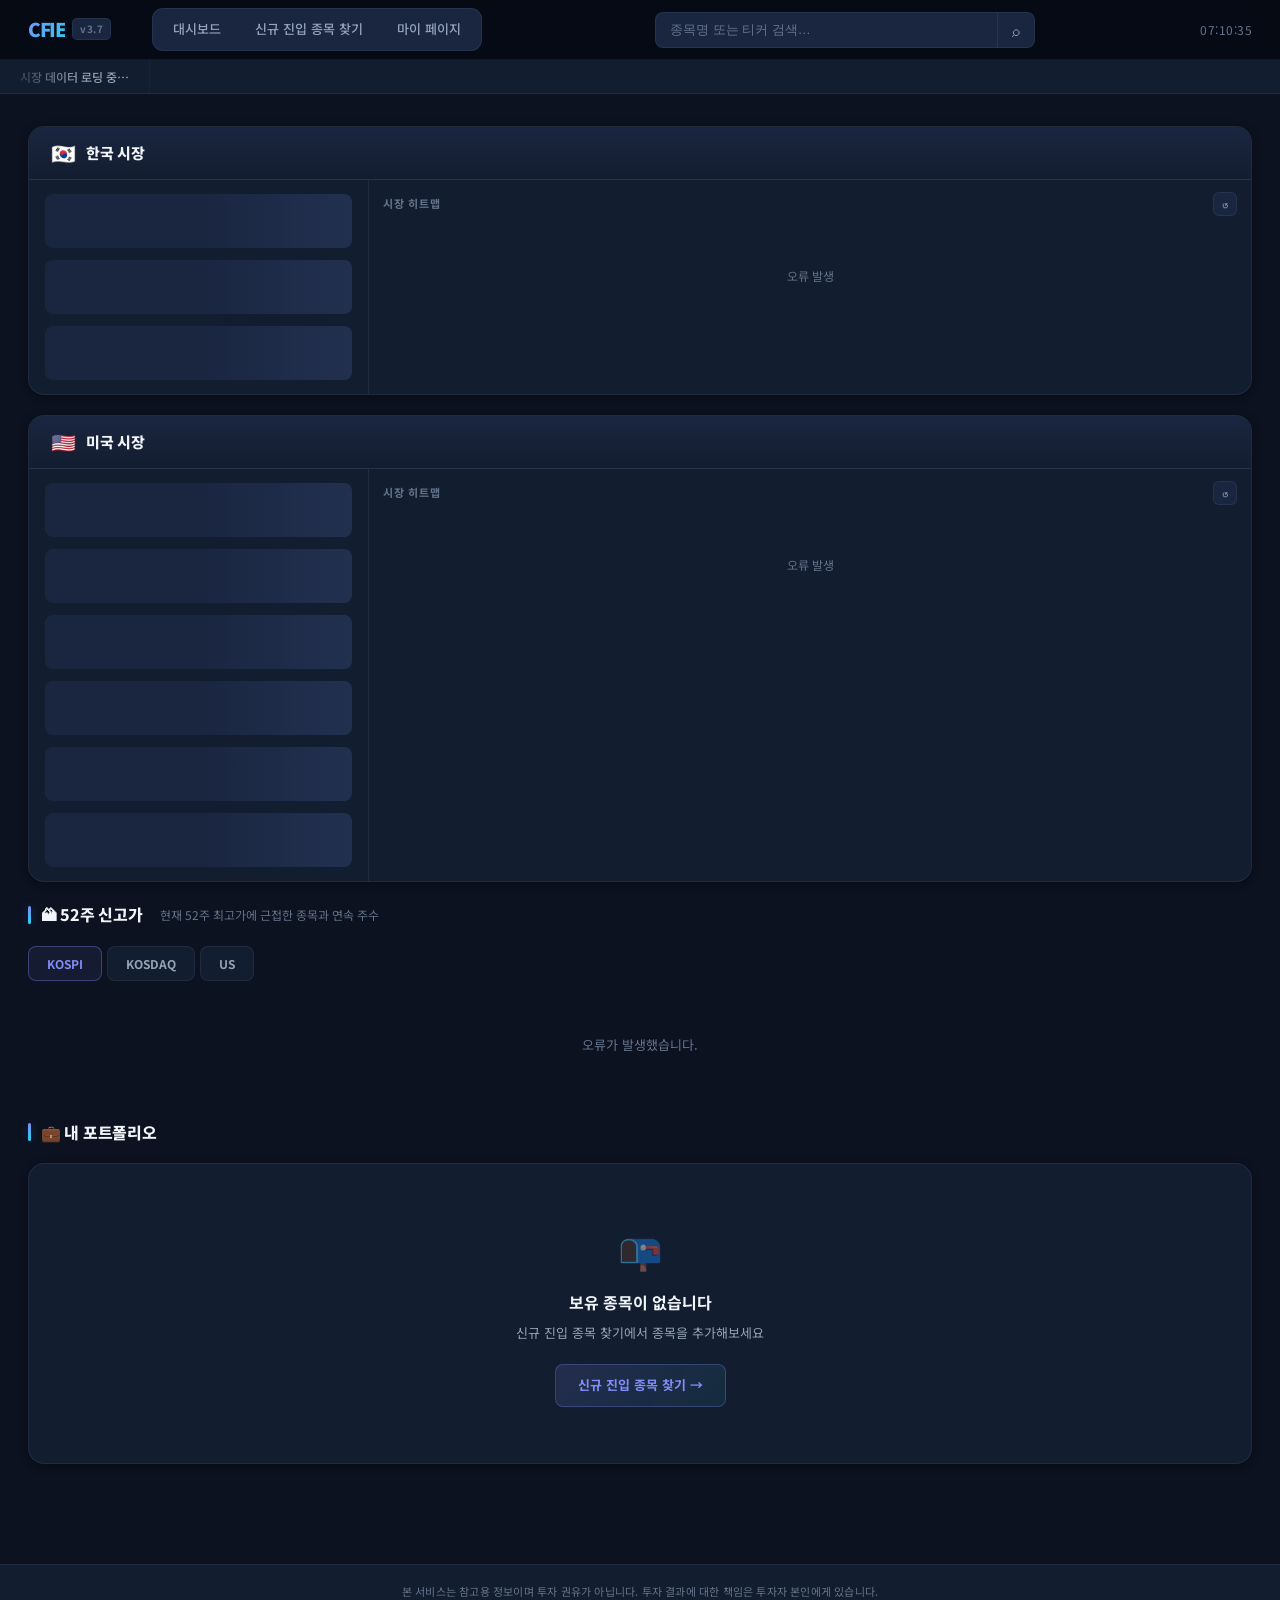
==== commit 76c87278: "feat: dashboard redesign + 52w high + market heatmap + kumo relaxed - Kumo breakout: relax condition" ====
--- a/templates/index.html
+++ b/templates/index.html
@@ -43,36 +43,85 @@
 
 <main class="main-content">
 
-  <!-- 한국 시장 -->
+  <!-- ── 한국 시장 ─────────────────────────────── -->
+  <section class="market-section">
+    <div class="ms-head">
+      <div class="ms-flag-title">
+        <span class="ms-flag">🇰🇷</span>
+        <span class="ms-title">한국 시장</span>
+      </div>
+      <span class="ms-updated" id="krUpdated"></span>
+    </div>
+    <div class="ms-body">
+      <div class="ms-quotes-col">
+        <div class="ms-quotes" id="krQuotes">
+          <div class="mq-skeleton"></div>
+          <div class="mq-skeleton"></div>
+          <div class="mq-skeleton"></div>
+        </div>
+      </div>
+      <div class="ms-map-col">
+        <div class="ms-map-head">
+          <span class="ms-map-label">시장 히트맵</span>
+          <button class="ms-map-btn" onclick="loadMarketMap('KR')">↺</button>
+        </div>
+        <div class="ms-map-body" id="krMapBody">
+          <div class="map-loading">히트맵 로딩 중…</div>
+        </div>
+      </div>
+    </div>
+  </section>
+
+  <!-- ── 미국 시장 ─────────────────────────────── -->
+  <section class="market-section">
+    <div class="ms-head">
+      <div class="ms-flag-title">
+        <span class="ms-flag">🇺🇸</span>
+        <span class="ms-title">미국 시장</span>
+      </div>
+      <span class="ms-updated" id="usUpdated"></span>
+    </div>
+    <div class="ms-body">
+      <div class="ms-quotes-col">
+        <div class="ms-quotes" id="usQuotes">
+          <div class="mq-skeleton"></div>
+          <div class="mq-skeleton"></div>
+          <div class="mq-skeleton"></div>
+          <div class="mq-skeleton"></div>
+          <div class="mq-skeleton"></div>
+          <div class="mq-skeleton"></div>
+        </div>
+      </div>
+      <div class="ms-map-col">
+        <div class="ms-map-head">
+          <span class="ms-map-label">시장 히트맵</span>
+          <button class="ms-map-btn" onclick="loadMarketMap('US')">↺</button>
+        </div>
+        <div class="ms-map-body" id="usMapBody">
+          <div class="map-loading">히트맵 로딩 중…</div>
+        </div>
+      </div>
+    </div>
+  </section>
+
+  <!-- ── 52주 신고가 ────────────────────────────── -->
   <section class="section">
     <div class="section-header">
       <div class="section-accent"></div>
-      <span class="section-title">🇰🇷 한국 시장</span>
+      <span class="section-title">🏔 52주 신고가</span>
+      <span class="section-sub">현재 52주 최고가에 근접한 종목과 연속 주수</span>
     </div>
-    <div class="index-grid" id="krGrid">
-      <div class="skeleton-card"></div>
-      <div class="skeleton-card"></div>
-      <div class="skeleton-card"></div>
+    <div class="high52-tabs">
+      <button class="h52-tab active" onclick="load52h('kospi',this)">KOSPI</button>
+      <button class="h52-tab" onclick="load52h('kosdaq',this)">KOSDAQ</button>
+      <button class="h52-tab" onclick="load52h('us',this)">US</button>
+    </div>
+    <div id="high52Grid" class="high52-grid">
+      <div class="high52-loading">데이터 로딩 중…</div>
     </div>
   </section>
 
-  <!-- 미국 시장 -->
-  <section class="section">
-    <div class="section-header">
-      <div class="section-accent"></div>
-      <span class="section-title">🇺🇸 미국 시장</span>
-    </div>
-    <div class="index-grid" id="usGrid">
-      <div class="skeleton-card"></div>
-      <div class="skeleton-card"></div>
-      <div class="skeleton-card"></div>
-      <div class="skeleton-card"></div>
-      <div class="skeleton-card"></div>
-      <div class="skeleton-card"></div>
-    </div>
-  </section>
-
-  <!-- 내 포트폴리오 -->
+  <!-- ── 내 포트폴리오 ──────────────────────────── -->
   <section class="section">
     <div class="section-header">
       <div class="section-accent"></div>
@@ -98,4 +147,3 @@
 <script src="/static/js/dashboard.js"></script>
 </body>
 </html>
-
--- a/static/css/common.css
+++ b/static/css/common.css
@@ -8,10 +8,10 @@
 /* ── Design Tokens ────────────────────────────── */
 :root {
   /* Backgrounds */
-  --bg:    #060911;
-  --bg2:   #0B1120;
-  --bg3:   #101827;
-  --bg4:   #18243A;
+  --bg: #0C1220;
+  --bg2: #131D30;
+  --bg3: #1A2640;
+  --bg4: #223050;
 
   /* Borders */
   --border:  rgba(148,163,184,0.1);
@@ -540,3 +540,4 @@
   background: var(--bg2);
   letter-spacing: 0.2px;
 }
+
--- a/static/css/dashboard.css
+++ b/static/css/dashboard.css
@@ -2,55 +2,199 @@
    CFIE Design System — dashboard.css
 ═══════════════════════════════════════════════ */
 
-/* ── Index Grid (Market Cards) ─────────────── */
-.index-grid {
-  display: grid;
-  grid-template-columns: repeat(auto-fill, minmax(190px, 1fr));
-  gap: 12px;
-}
-
-.index-card {
+/* ── Market Section ──────────────────────────── */
+.market-section {
   background: var(--bg2);
   border: 1px solid var(--border);
   border-radius: var(--radius-lg);
-  padding: 18px 20px;
+  overflow: hidden;
+  margin-bottom: 20px;
+  box-shadow: var(--shadow-sm);
+}
+
+.ms-head {
+  display: flex; justify-content: space-between; align-items: center;
+  padding: 14px 22px;
+  background: linear-gradient(180deg, var(--bg3) 0%, var(--bg2) 100%);
+  border-bottom: 1px solid var(--border);
+}
+.ms-flag-title { display: flex; align-items: center; gap: 10px; }
+.ms-flag  { font-size: 20px; line-height: 1; }
+.ms-title { font-size: 15px; font-weight: 800; color: var(--text1); letter-spacing: -0.3px; }
+.ms-updated { font-size: 11px; color: var(--text3); }
+
+.ms-body {
+  display: grid;
+  grid-template-columns: 340px 1fr;
+  min-height: 180px;
+}
+@media (max-width: 860px) {
+  .ms-body { grid-template-columns: 1fr; }
+}
+
+/* ── Quote List ──────────────────────────────── */
+.ms-quotes-col {
+  border-right: 1px solid var(--border);
+  padding: 8px 0;
+}
+.ms-quotes { display: flex; flex-direction: column; }
+
+.mq-row {
+  display: flex; justify-content: space-between; align-items: center;
+  padding: 10px 20px;
   cursor: pointer;
-  transition: transform 0.22s cubic-bezier(0.4,0,0.2,1),
-              box-shadow 0.22s cubic-bezier(0.4,0,0.2,1),
-              border-color 0.22s;
-  position: relative;
-  overflow: hidden;
-}
-.index-card::after {
-  content: "";
-  position: absolute;
-  inset: 0;
-  background: linear-gradient(135deg, rgba(255,255,255,0.02) 0%, transparent 60%);
-  pointer-events: none;
-}
-.index-card:hover {
-  transform: translateY(-3px);
-  box-shadow: 0 8px 32px rgba(0,0,0,0.5);
-  border-color: rgba(148,163,184,0.2);
-}
-.index-card.bull { border-left: 2px solid var(--bull); box-shadow: inset 2px 0 8px rgba(244,63,94,0.1); }
-.index-card.bear { border-left: 2px solid var(--bear); box-shadow: inset 2px 0 8px rgba(96,165,250,0.1); }
-.index-card.flat { border-left: 2px solid var(--text3); }
-.index-card.bull:hover { box-shadow: 0 8px 32px rgba(0,0,0,0.5), 0 0 20px rgba(244,63,94,0.08); }
-.index-card.bear:hover { box-shadow: 0 8px 32px rgba(0,0,0,0.5), 0 0 20px rgba(96,165,250,0.08); }
-
-.ic-header { display: flex; justify-content: space-between; align-items: center; margin-bottom: 12px; }
-.ic-emoji  { font-size: 16px; }
-.ic-name   { font-size: 12px; color: var(--text2); font-weight: 600; flex: 1; margin-left: 7px; }
-.ic-price  { font-size: 20px; font-weight: 800; letter-spacing: -0.8px; line-height: 1.2; }
-.ic-footer { display: flex; justify-content: space-between; align-items: center; margin-top: 8px; }
-.ic-change { font-size: 13px; font-weight: 700; }
-.ic-change.bull { color: var(--bull); }
-.ic-change.bear { color: var(--bear); }
-.ic-change.flat { color: var(--text3); }
-.ic-abs    { font-size: 11px; color: var(--text3); }
-
-/* ── Portfolio Wrap ──────────────────────────── */
+  border-bottom: 1px solid var(--border2);
+  transition: background 0.15s;
+  gap: 12px;
+}
+.mq-row:last-child { border-bottom: none; }
+.mq-row:hover { background: rgba(255,255,255,0.03); }
+
+.mq-left  { display: flex; align-items: center; gap: 8px; flex-shrink: 0; }
+.mq-name  { font-size: 13px; font-weight: 700; color: var(--text1); min-width: 90px; }
+.mq-arrow { font-size: 11px; font-weight: 700; }
+.mq-arrow.bull { color: var(--bull); }
+.mq-arrow.bear { color: var(--bear); }
+.mq-arrow.flat { color: var(--text3); }
+
+.mq-right  { display: flex; flex-direction: column; align-items: flex-end; gap: 3px; }
+.mq-price  { font-size: 15px; font-weight: 800; color: var(--text1); font-variant-numeric: tabular-nums; letter-spacing: -0.5px; }
+.mq-chg-row{ display: flex; gap: 8px; align-items: baseline; }
+.mq-pct    { font-size: 12px; font-weight: 700; }
+.mq-abs    { font-size: 11px; color: var(--text3); }
+.mq-pct.bull, .mq-abs.bull { color: var(--bull); }
+.mq-pct.bear, .mq-abs.bear { color: var(--bear); }
+.mq-pct.flat, .mq-abs.flat { color: var(--text3); }
+
+.mq-bar-wrap {
+  width: 100%; height: 2px;
+  background: var(--border);
+  border-radius: 2px; overflow: hidden; margin-top: 2px;
+}
+.mq-bar {
+  height: 100%; border-radius: 2px;
+  transition: width 0.6s cubic-bezier(0.4,0,0.2,1);
+}
+.mq-bar.bull { background: var(--bull); }
+.mq-bar.bear { background: var(--bear); }
+.mq-bar.flat { background: var(--text3); }
+
+.mq-skeleton {
+  height: 54px; margin: 6px 16px;
+  background: linear-gradient(90deg, var(--bg3) 25%, var(--bg4) 50%, var(--bg3) 75%);
+  background-size: 200% 100%;
+  animation: shimmer 1.6s infinite;
+  border-radius: var(--radius-sm);
+}
+
+/* ── Market Heatmap ──────────────────────────── */
+.ms-map-col { padding: 12px 14px; }
+.ms-map-head {
+  display: flex; justify-content: space-between; align-items: center;
+  margin-bottom: 10px;
+}
+.ms-map-label { font-size: 11px; font-weight: 700; color: var(--text3); text-transform: uppercase; letter-spacing: 0.7px; }
+.ms-map-btn {
+  width: 24px; height: 24px; border-radius: 6px;
+  background: var(--bg3); color: var(--text2);
+  border: 1px solid var(--border);
+  font-size: 13px; cursor: pointer; transition: all 0.15s;
+  display: flex; align-items: center; justify-content: center;
+}
+.ms-map-btn:hover { color: var(--text1); background: var(--bg4); }
+.ms-map-body { min-height: 130px; }
+
+.map-loading {
+  display: flex; align-items: center; justify-content: center;
+  height: 100px; color: var(--text3); font-size: 12px;
+}
+
+.hm-grid {
+  display: flex; flex-wrap: wrap; gap: 4px;
+}
+.hm-cell {
+  width: calc(20% - 4px); min-width: 52px; flex: 1 1 52px;
+  max-width: 80px;
+  padding: 5px 6px; border-radius: 5px;
+  border: 1px solid transparent;
+  cursor: pointer; transition: opacity 0.15s, transform 0.15s;
+  text-align: center;
+}
+.hm-cell:hover { opacity: 0.8; transform: scale(1.06); }
+.hm-short { font-size: 10px; font-weight: 700; line-height: 1.3; white-space: nowrap; overflow: hidden; text-overflow: ellipsis; }
+.hm-pct   { font-size: 10px; font-weight: 700; margin-top: 1px; }
+
+/* ── 52주 신고가 ─────────────────────────────── */
+.section-sub { font-size: 12px; color: var(--text3); margin-left: 8px; }
+
+.high52-tabs {
+  display: flex; gap: 5px; margin-bottom: 18px;
+}
+.h52-tab {
+  padding: 7px 18px; border-radius: var(--radius-sm);
+  font-size: 12px; font-weight: 700; color: var(--text2);
+  background: var(--bg2); border: 1px solid var(--border);
+  cursor: pointer; transition: all 0.2s;
+}
+.h52-tab:hover { color: var(--text1); border-color: rgba(148,163,184,0.25); }
+.h52-tab.active {
+  color: var(--accent); background: var(--accent-bg);
+  border-color: rgba(129,140,248,0.35);
+}
+
+.high52-loading, .high52-empty {
+  padding: 36px; text-align: center;
+  color: var(--text3); font-size: 13px;
+}
+
+.h52-cards {
+  display: grid;
+  grid-template-columns: repeat(auto-fill, minmax(220px, 1fr));
+  gap: 12px;
+}
+.h52-card {
+  background: var(--bg2); border: 1px solid var(--border);
+  border-radius: var(--radius-lg); padding: 16px 18px;
+  cursor: pointer; transition: all 0.22s;
+  position: relative; overflow: hidden;
+}
+.h52-card::before {
+  content: ""; position: absolute; top: 0; left: 0; right: 0; height: 2px;
+  background: linear-gradient(90deg, #F59E0B, #FBBF24);
+  opacity: 0; transition: opacity 0.22s;
+}
+.h52-card:hover { transform: translateY(-2px); border-color: rgba(245,158,11,0.3); box-shadow: 0 8px 24px rgba(0,0,0,0.4), 0 0 0 1px rgba(245,158,11,0.08); }
+.h52-card:hover::before { opacity: 1; }
+
+.h52-top    { display: flex; justify-content: space-between; align-items: flex-start; margin-bottom: 10px; }
+.h52-name   { font-size: 14px; font-weight: 800; letter-spacing: -0.3px; margin-bottom: 2px; }
+.h52-ticker { font-size: 11px; color: var(--text3); }
+.h52-streak {
+  font-size: 11px; font-weight: 800;
+  padding: 3px 9px; border-radius: 20px;
+  border-width: 1px; border-style: solid;
+  white-space: nowrap;
+}
+.h52-price  { font-size: 20px; font-weight: 900; letter-spacing: -0.5px; margin-bottom: 10px; }
+.h52-meta   { display: flex; flex-direction: column; gap: 4px; }
+.h52-meta-item { display: flex; justify-content: space-between; }
+.h52-meta-label { font-size: 11px; color: var(--text3); }
+.h52-meta-val   { font-size: 11px; font-weight: 700; color: var(--text1); }
+.h52-meta-val.bull { color: var(--bull); }
+.h52-meta-val.bear { color: var(--bear); }
+
+/* ── Section ─────────────────────────────────── */
+.section { margin-bottom: 28px; }
+.section-header {
+  display: flex; align-items: center; gap: 10px; margin-bottom: 18px;
+}
+.section-accent {
+  width: 3px; height: 18px; border-radius: 2px;
+  background: linear-gradient(180deg, var(--accent) 0%, var(--accent2) 100%);
+}
+.section-title { font-size: 16px; font-weight: 800; color: var(--text1); letter-spacing: -0.3px; }
+
+/* ── Portfolio ───────────────────────────────── */
 .portfolio-wrap {
   background: var(--bg2);
   border: 1px solid var(--border);
@@ -59,166 +203,62 @@
   box-shadow: var(--shadow-sm);
 }
 
-/* ── Portfolio Summary Bar ───────────────────── */
 .portfolio-summary {
-  display: flex;
+  display: grid;
+  grid-template-columns: repeat(4, 1fr);
   border-bottom: 1px solid var(--border);
+}
+@media (max-width: 600px) { .portfolio-summary { grid-template-columns: repeat(2, 1fr); } }
+
+.ps-item {
+  padding: 16px 20px;
+  border-right: 1px solid var(--border);
   background: linear-gradient(180deg, var(--bg3) 0%, var(--bg2) 100%);
 }
-.ps-item {
-  flex: 1;
-  padding: 18px 22px;
-  border-right: 1px solid var(--border);
-  position: relative;
-}
 .ps-item:last-child { border-right: none; }
-.ps-label {
-  font-size: 11px;
-  color: var(--text3);
-  font-weight: 600;
-  text-transform: uppercase;
-  letter-spacing: 0.6px;
-  margin-bottom: 6px;
-}
-.ps-value {
-  font-size: 20px;
-  font-weight: 800;
-  letter-spacing: -0.8px;
-  color: var(--text1);
-}
+.ps-label { font-size: 11px; font-weight: 700; color: var(--text3); text-transform: uppercase; letter-spacing: 0.5px; margin-bottom: 6px; }
+.ps-value { font-size: 18px; font-weight: 900; letter-spacing: -0.5px; color: var(--text1); }
 .ps-value.bull { color: var(--bull); }
 .ps-value.bear { color: var(--bear); }
 
-/* ── Portfolio Table ─────────────────────────── */
 .ptable-wrap { overflow-x: auto; }
-
 .portfolio-table { width: 100%; border-collapse: collapse; }
 .portfolio-table th {
-  padding: 11px 18px;
-  background: var(--bg);
-  color: var(--text3);
-  font-size: 11px;
-  font-weight: 700;
-  text-transform: uppercase;
-  letter-spacing: 0.6px;
-  text-align: right;
-  white-space: nowrap;
-  border-bottom: 1px solid var(--border);
+  padding: 10px 16px; background: var(--bg);
+  color: var(--text3); font-size: 11px; font-weight: 700;
+  text-transform: uppercase; letter-spacing: 0.5px;
+  text-align: right; border-bottom: 1px solid var(--border); white-space: nowrap;
 }
 .portfolio-table th:first-child { text-align: left; }
 .portfolio-table td {
-  padding: 14px 18px;
-  border-top: 1px solid var(--border2);
-  font-size: 13px;
-  text-align: right;
-  color: var(--text1);
-  white-space: nowrap;
-  transition: background 0.15s;
+  padding: 13px 16px; border-top: 1px solid var(--border2);
+  font-size: 13px; text-align: right; color: var(--text1);
+  white-space: nowrap; transition: background 0.15s;
 }
 .portfolio-table td:first-child { text-align: left; }
-.portfolio-table tr:hover td { background: rgba(255,255,255,0.025); }
-
-.pt-name   { font-weight: 700; font-size: 14px; }
+.portfolio-table tbody tr:hover td { background: rgba(255,255,255,0.025); }
+.portfolio-table .pt-bull { color: var(--bull); font-weight: 700; }
+.portfolio-table .pt-bear { color: var(--bear); font-weight: 700; }
+.pt-name   { font-size: 13px; font-weight: 800; letter-spacing: -0.2px; }
 .pt-ticker { font-size: 11px; color: var(--text3); margin-top: 2px; }
-.pt-bull   { color: var(--bull); font-weight: 700; }
-.pt-bear   { color: var(--bear); font-weight: 700; }
-
-.pt-btn {
-  display: inline-flex; align-items: center; gap: 4px;
-  padding: 5px 12px; border-radius: 7px;
-  font-size: 12px; font-weight: 600;
-  transition: all 0.18s;
-  cursor: pointer;
-}
-.pt-btn-analyze {
-  background: rgba(129,140,248,0.1);
-  color: var(--accent);
-  border: 1px solid rgba(129,140,248,0.2);
-}
-.pt-btn-analyze:hover { background: rgba(129,140,248,0.2); border-color: rgba(129,140,248,0.35); }
-.pt-btn-sell {
-  background: rgba(96,165,250,0.08);
-  color: var(--bear);
-  border: 1px solid rgba(96,165,250,0.2);
-}
-.pt-btn-sell:hover { background: rgba(96,165,250,0.18); }
-
-/* ── Empty Portfolio ─────────────────────────── */
-.empty-portfolio {
-  padding: 64px 24px;
-  text-align: center;
-}
-.empty-portfolio .ep-icon {
-  font-size: 40px;
-  margin-bottom: 14px;
-  filter: grayscale(0.3);
-}
-.empty-portfolio .ep-title {
-  font-size: 16px; font-weight: 700; color: var(--text1); margin-bottom: 8px;
-}
-.empty-portfolio .ep-sub {
-  font-size: 13px; color: var(--text2); margin-bottom: 24px; line-height: 1.7;
-}
+
+.pt-btn { padding: 5px 11px; border-radius: 7px; font-size: 11px; font-weight: 700; cursor: pointer; transition: all 0.15s; }
+.pt-btn-analyze { background: rgba(129,140,248,0.1); color: var(--accent); border: 1px solid rgba(129,140,248,0.22); }
+.pt-btn-analyze:hover { background: rgba(129,140,248,0.2); }
+
+.empty-portfolio { padding: 56px 24px; text-align: center; }
+.ep-icon  { font-size: 36px; margin-bottom: 12px; opacity: 0.5; }
+.ep-title { font-size: 16px; font-weight: 700; color: var(--text1); margin-bottom: 8px; }
+.ep-sub   { font-size: 13px; color: var(--text2); margin-bottom: 20px; }
 .ep-scan-btn {
   display: inline-flex; align-items: center; gap: 6px;
-  padding: 11px 24px;
+  padding: 10px 22px;
   background: linear-gradient(135deg, rgba(129,140,248,0.15) 0%, rgba(34,211,238,0.08) 100%);
-  border: 1px solid rgba(129,140,248,0.28);
-  border-radius: var(--radius-sm);
-  color: var(--accent);
-  font-size: 13px; font-weight: 700;
-  transition: all 0.2s;
-}
-.ep-scan-btn:hover {
-  background: linear-gradient(135deg, rgba(129,140,248,0.25) 0%, rgba(34,211,238,0.14) 100%);
-  box-shadow: 0 0 16px rgba(129,140,248,0.15);
-}
-
-/* ── Watchlist Grid ──────────────────────────── */
-.watchlist-grid {
-  display: grid;
-  grid-template-columns: repeat(auto-fill, minmax(220px, 1fr));
-  gap: 12px;
-}
-.wl-card {
-  background: var(--bg2);
-  border: 1px solid var(--border);
-  border-radius: var(--radius);
-  padding: 14px 16px;
-  cursor: pointer;
-  transition: transform 0.2s, border-color 0.2s, box-shadow 0.2s;
-}
-.wl-card:hover {
-  transform: translateY(-2px);
-  border-color: rgba(148,163,184,0.2);
-  box-shadow: 0 6px 24px rgba(0,0,0,0.4);
-}
-.wl-top { display: flex; justify-content: space-between; align-items: flex-start; margin-bottom: 8px; }
-.wl-name   { font-size: 13px; font-weight: 700; }
-.wl-ticker { font-size: 11px; color: var(--text3); margin-top: 2px; }
-.wl-fis-badge {
-  font-size: 10px; font-weight: 800;
-  padding: 3px 9px; border-radius: 20px;
-  color: white; white-space: nowrap;
-}
-
-/* ── Trailing Stop Badge in table ─────────────── */
-.ts-badge {
-  display: inline-block;
-  font-size: 11px; font-weight: 600;
-  padding: 3px 10px; border-radius: 20px;
-  background: rgba(251,191,36,0.1);
-  color: var(--gold);
-  border: 1px solid rgba(251,191,36,0.2);
-}
-
-/* ── Holding badge ───────────────────────────── */
-.holding-badge {
-  display: inline-block;
-  background: rgba(16,185,129,0.12);
-  color: #34D399;
-  border: 1px solid rgba(16,185,129,0.28);
-  border-radius: 20px;
-  font-size: 11px; font-weight: 600;
-  padding: 2px 10px;
-}
+  border: 1px solid rgba(129,140,248,0.28); border-radius: var(--radius-sm);
+  color: var(--accent); font-size: 13px; font-weight: 700;
+  text-decoration: none; transition: all 0.2s;
+}
+.ep-scan-btn:hover { background: rgba(129,140,248,0.22); box-shadow: 0 0 14px rgba(129,140,248,0.15); }
+
+/* ── Index card (legacy, kept) ───────────────── */
+.index-grid { display: grid; grid-template-columns: repeat(auto-fill, minmax(170px, 1fr)); gap: 10px; }
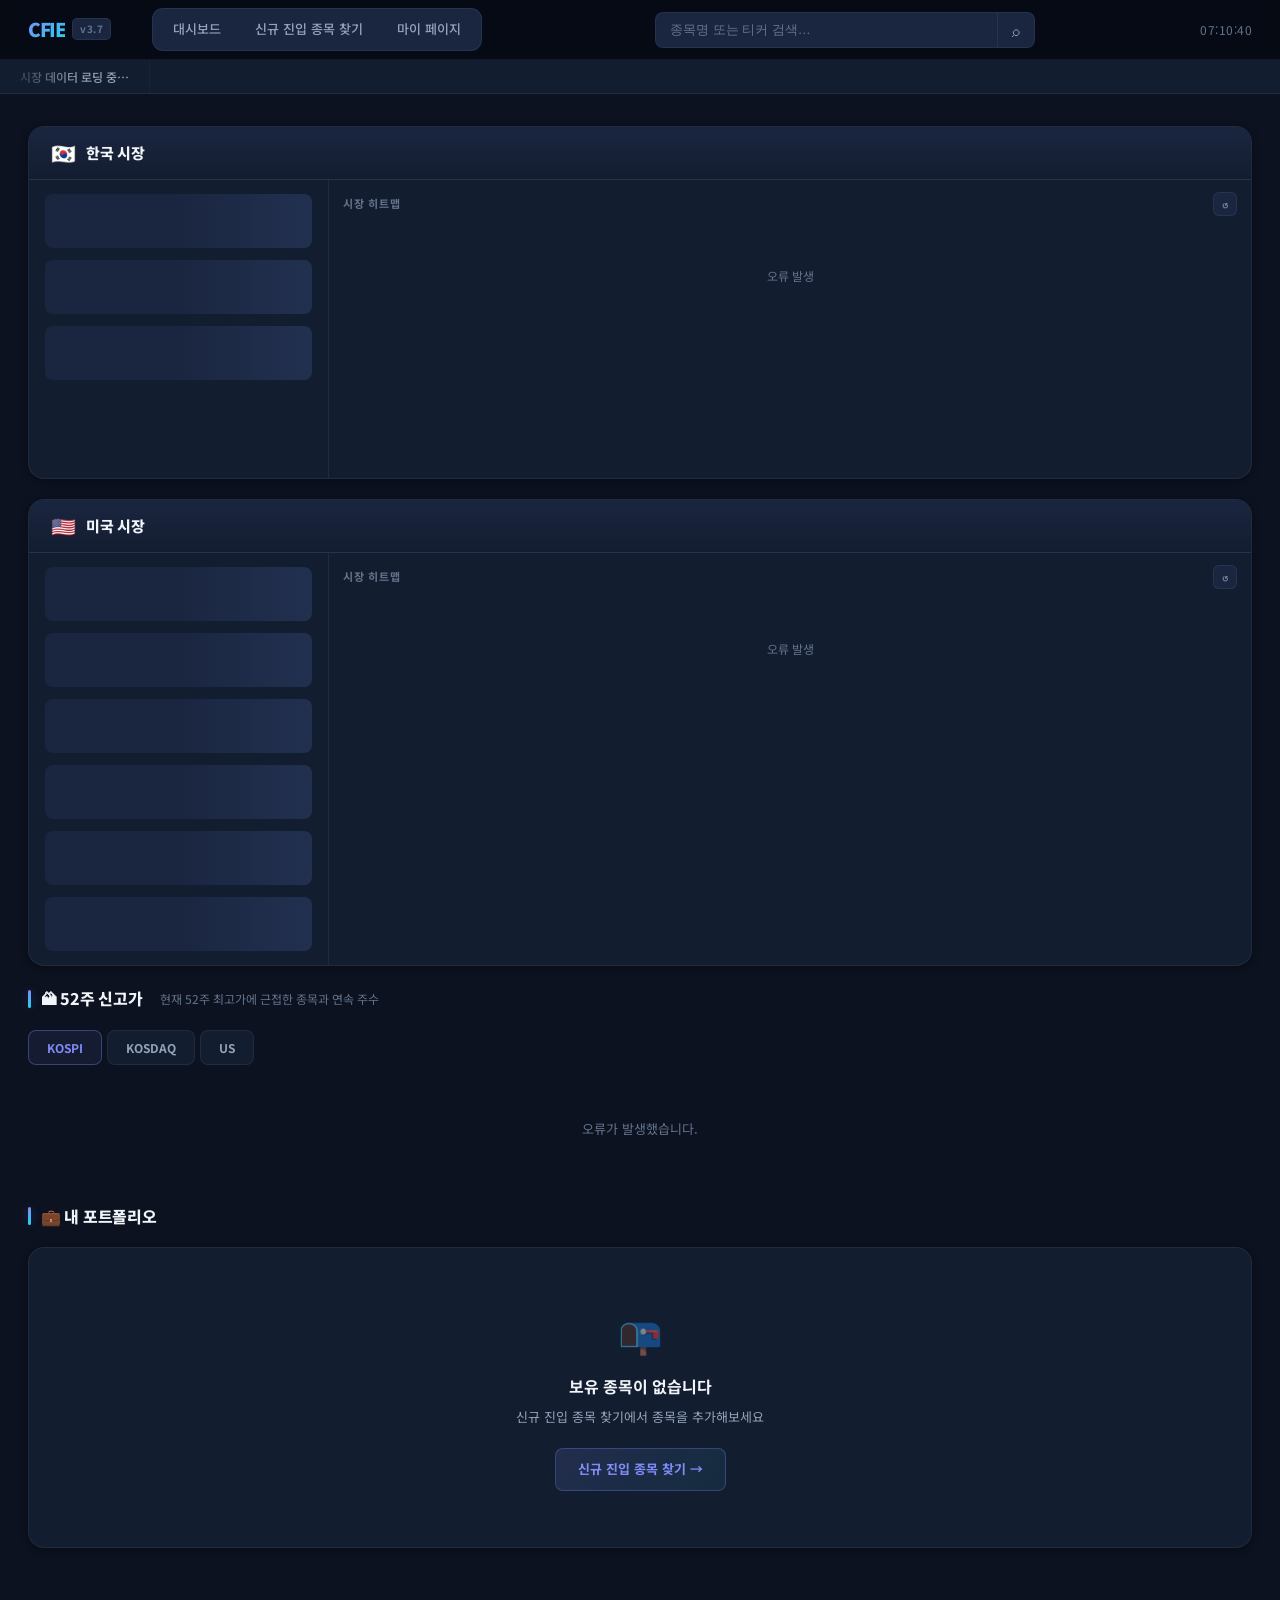
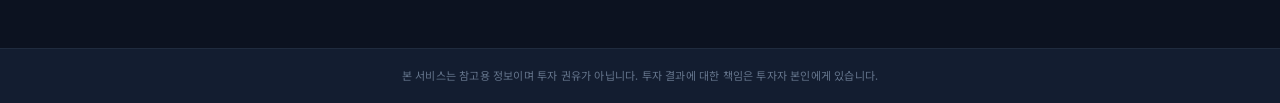
==== commit c58ba96d: "feat: treemap heatmap (sector+stock), batch download for speed - market.py: yfinance batch download " ====
--- a/templates/index.html
+++ b/templates/index.html
@@ -143,7 +143,9 @@
   본 서비스는 참고용 정보이며 투자 권유가 아닙니다. 투자 결과에 대한 책임은 투자자 본인에게 있습니다.
 </footer>
 
+<script src="/static/js/treemap.js"></script>
 <script src="/static/js/common.js"></script>
 <script src="/static/js/dashboard.js"></script>
 </body>
 </html>
+
--- a/static/css/dashboard.css
+++ b/static/css/dashboard.css
@@ -262,3 +262,30 @@
 
 /* ── Index card (legacy, kept) ───────────────── */
 .index-grid { display: grid; grid-template-columns: repeat(auto-fill, minmax(170px, 1fr)); gap: 10px; }
+
+/* ── Heatmap Treemap ─────────────────────────── */
+.hm-tabs {
+  display: flex; gap: 4px; margin-bottom: 8px;
+}
+.hm-tab {
+  padding: 4px 12px; border-radius: 5px;
+  font-size: 11px; font-weight: 700; color: var(--text3);
+  background: var(--bg3); border: 1px solid var(--border);
+  cursor: pointer; transition: all 0.15s;
+}
+.hm-tab:hover { color: var(--text1); }
+.hm-tab.active {
+  color: var(--accent); background: var(--accent-bg);
+  border-color: rgba(129,140,248,0.3);
+}
+
+.hm-canvas {
+  width: 100%;
+  min-height: 220px;
+  overflow: hidden;
+}
+.hm-canvas svg { border-radius: 6px; }
+
+/* 마켓맵 컨테이너 높이 확대 */
+.ms-map-body { min-height: 240px; }
+.ms-body { grid-template-columns: 300px 1fr; }
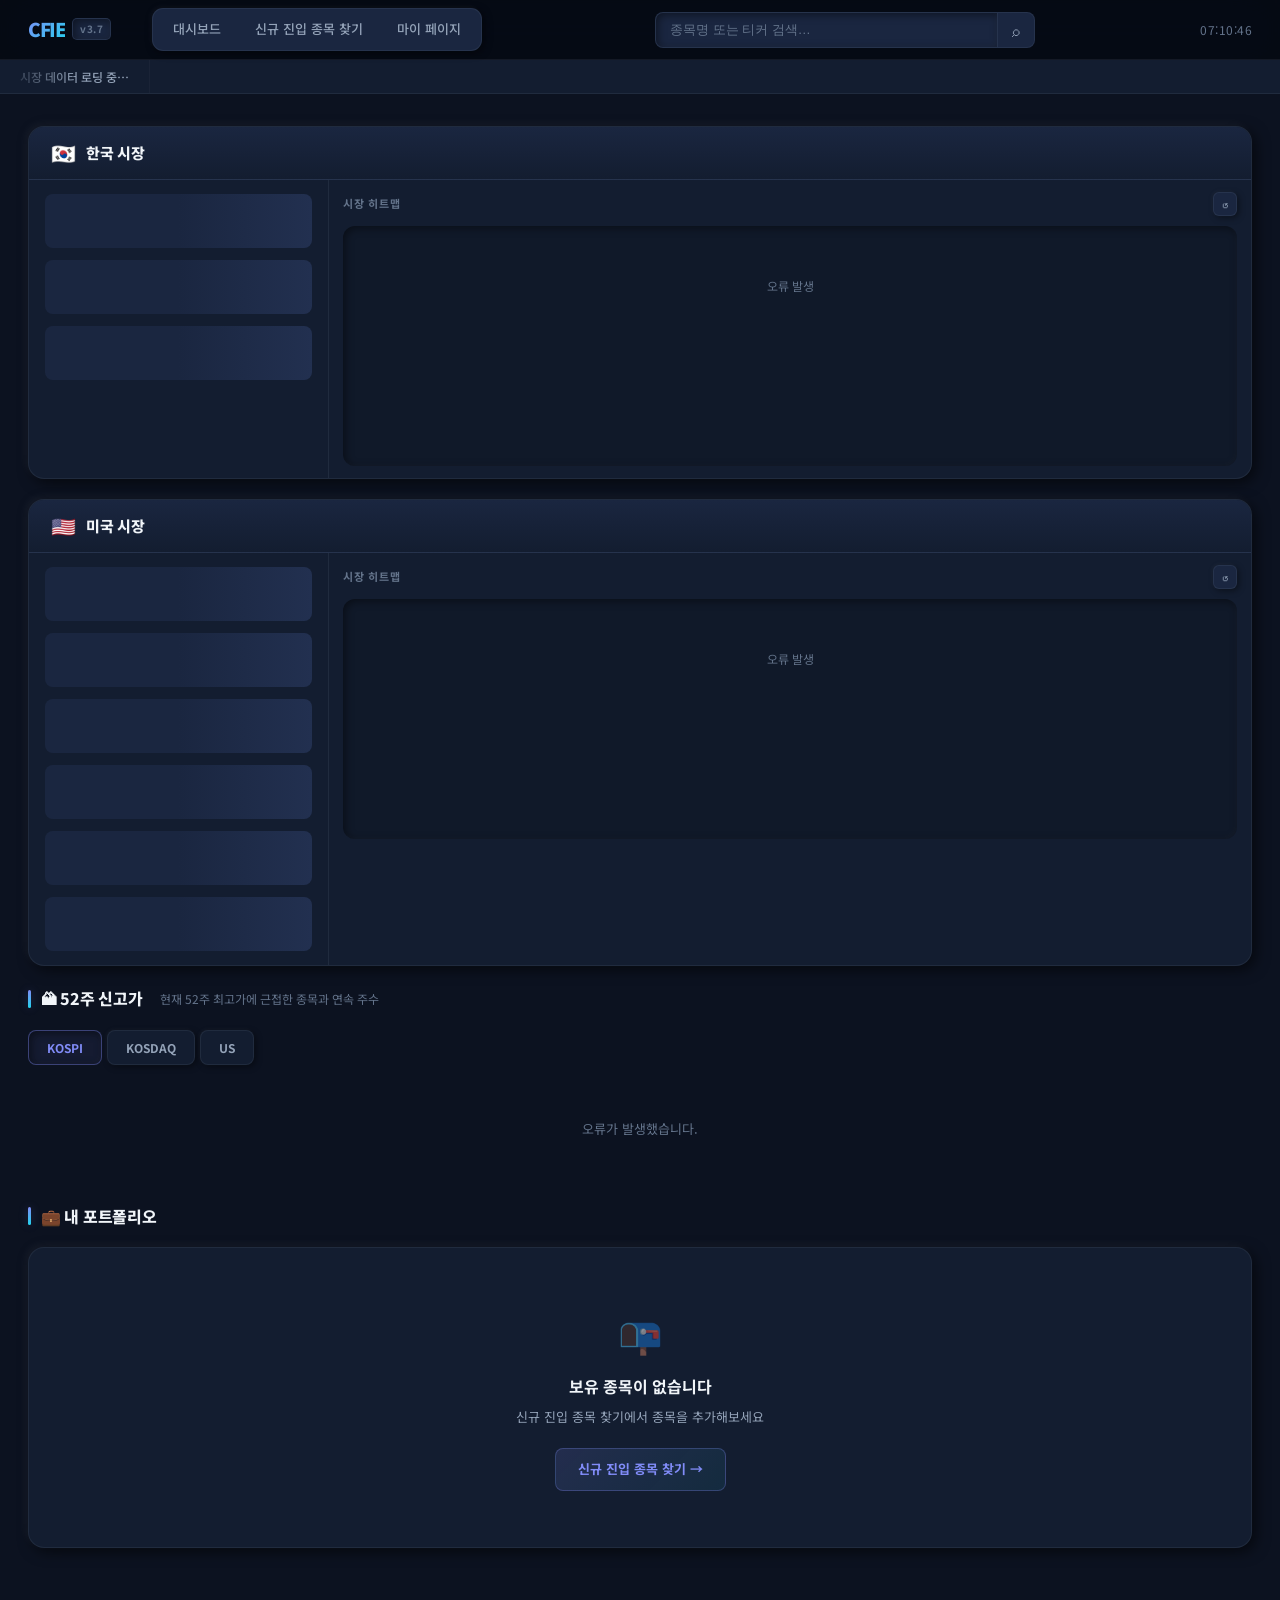
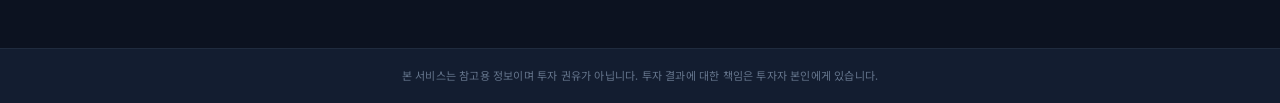
==== commit 5d93aa5d: "feat: neumorphism UI + heatmap desc + mobile responsive - common.css: dark neumorphism vars (--nm-ra" ====
--- a/templates/index.html
+++ b/templates/index.html
@@ -146,6 +146,11 @@
 <script src="/static/js/treemap.js"></script>
 <script src="/static/js/common.js"></script>
 <script src="/static/js/dashboard.js"></script>
-</body>
+<nav class="mobile-nav">
+  <a href="/"       class="mn-item"><span class="mn-icon">📊</span>대시보드</a>
+  <a href="/scan"   class="mn-item"><span class="mn-icon">🔍</span>종목 탐색</a>
+  <a href="/mypage" class="mn-item"><span class="mn-icon">💼</span>마이페이지</a>
+</nav></body>
 </html>
 
+
--- a/static/css/common.css
+++ b/static/css/common.css
@@ -541,3 +541,66 @@
   letter-spacing: 0.2px;
 }
 
+
+/* ═══════════════════════════════════════════════
+   Neumorphism System (Dark)
+═══════════════════════════════════════════════ */
+:root {
+  --nm-raised:    -3px -3px 8px rgba(255,255,255,0.045), 4px 4px 14px rgba(0,0,0,0.55);
+  --nm-raised-sm: -2px -2px 5px rgba(255,255,255,0.035), 2px 2px 8px rgba(0,0,0,0.45);
+  --nm-inset:     inset -2px -2px 5px rgba(255,255,255,0.025), inset 2px 2px 8px rgba(0,0,0,0.45);
+  --nm-btn:       -1px -1px 4px rgba(255,255,255,0.04), 2px 2px 6px rgba(0,0,0,0.4);
+}
+
+/* Neumorphism 적용 공통 요소 */
+.topbar-nav       { box-shadow: var(--nm-raised-sm); }
+.ver              { box-shadow: var(--nm-inset); }
+.search-input     { box-shadow: var(--nm-inset); }
+.search-input:focus { box-shadow: 0 0 0 3px var(--accent-glow), var(--nm-inset); }
+
+/* ── Mobile Bottom Navigation ──────────────── */
+.mobile-nav {
+  display: none;
+  position: fixed; bottom: 0; left: 0; right: 0;
+  height: 58px;
+  background: rgba(8,13,22,0.97);
+  backdrop-filter: blur(20px) saturate(180%);
+  -webkit-backdrop-filter: blur(20px) saturate(180%);
+  border-top: 1px solid var(--border);
+  z-index: 200;
+  justify-content: space-around;
+  align-items: stretch;
+  box-shadow: 0 -4px 24px rgba(0,0,0,0.5), var(--nm-raised);
+  padding-bottom: env(safe-area-inset-bottom, 0px);
+}
+.mn-item {
+  flex: 1; display: flex; flex-direction: column;
+  align-items: center; justify-content: center;
+  font-size: 9px; font-weight: 700; color: var(--text3);
+  gap: 4px; cursor: pointer; transition: color 0.18s;
+  text-decoration: none;
+  border-right: 1px solid var(--border2);
+  letter-spacing: 0.3px;
+}
+.mn-item:last-child { border-right: none; }
+.mn-item:hover, .mn-item.active { color: var(--accent); }
+.mn-icon { font-size: 17px; line-height: 1; }
+
+/* ── Topbar Mobile ───────────────────────── */
+@media (max-width: 768px) {
+  .topbar      { padding: 0 12px; gap: 6px; height: 52px; }
+  .topbar-nav  { display: none; }
+  .topbar-search { max-width: unset; flex: 1; margin: 0; }
+  .topbar-right  { margin-left: 6px; }
+  .clock         { display: none; }
+  .ver           { display: none; }
+  .logo          { font-size: 17px; }
+  .topbar-brand  { min-width: unset; }
+  .main-content  { padding: 14px 12px 74px; }
+  .mobile-nav    { display: flex; }
+  .footer        { margin-bottom: 58px; }
+}
+@media (max-width: 480px) {
+  .search-input { font-size: 12px; }
+  .search-input::placeholder { font-size: 11px; }
+}
--- a/static/css/dashboard.css
+++ b/static/css/dashboard.css
@@ -288,4 +288,99 @@
 
 /* 마켓맵 컨테이너 높이 확대 */
 .ms-map-body { min-height: 240px; }
-.ms-body { grid-template-columns: 300px 1fr; }
+@media (min-width: 861px) { .ms-body { grid-template-columns: 300px 1fr; } }
+
+
+/* ═══════════════════════════════════════════════
+   Neumorphism — Dashboard 컴포넌트
+═══════════════════════════════════════════════ */
+.market-section {
+  box-shadow: var(--nm-raised) !important;
+}
+.h52-card {
+  box-shadow: var(--nm-raised);
+}
+.h52-card:hover {
+  box-shadow: var(--nm-raised), 0 0 0 1px rgba(245,158,11,0.1) !important;
+}
+.portfolio-wrap {
+  box-shadow: var(--nm-raised) !important;
+}
+.ms-map-body {
+  background: rgba(0,0,0,0.15);
+  border-radius: var(--radius);
+  box-shadow: var(--nm-inset);
+  padding: 10px;
+}
+.hm-tab, .h52-tab {
+  box-shadow: var(--nm-btn);
+}
+.hm-tab:hover, .h52-tab:hover {
+  box-shadow: var(--nm-raised-sm);
+}
+.hm-tab.active, .h52-tab.active {
+  box-shadow: var(--nm-inset);
+}
+.ms-map-btn {
+  box-shadow: var(--nm-btn);
+}
+.ms-map-btn:hover {
+  box-shadow: var(--nm-raised-sm);
+}
+.ps-item {
+  box-shadow: var(--nm-inset);
+}
+
+/* ── 히트맵 설명 텍스트 ───────────────────── */
+.hm-desc {
+  font-size: 10px;
+  color: var(--text3);
+  margin-bottom: 6px;
+  padding: 4px 2px;
+  letter-spacing: 0.2px;
+  border-left: 2px solid rgba(129,140,248,0.3);
+  padding-left: 8px;
+  line-height: 1.5;
+}
+
+/* ═══════════════════════════════════════════════
+   Dashboard Mobile Responsive
+═══════════════════════════════════════════════ */
+@media (max-width: 768px) {
+  /* 시장 섹션 — 세로 배치 */
+  .ms-body { grid-template-columns: 1fr !important; }
+  .ms-quotes-col { border-right: none; border-bottom: 1px solid var(--border); }
+
+  /* 히트맵 높이 */
+  .hm-canvas { min-height: 180px; }
+
+  /* 52주 신고가 카드 — 2열 */
+  .h52-cards { grid-template-columns: repeat(2, 1fr); }
+  .h52-price { font-size: 17px; }
+  .section-sub { display: none; }
+  .high52-tabs { flex-wrap: wrap; gap: 6px; }
+
+  /* 포트폴리오 */
+  .portfolio-summary { grid-template-columns: repeat(2, 1fr); }
+
+  /* 마켓맵 컬럼 */
+  .ms-map-col { padding: 10px 10px; }
+  .market-section { margin-bottom: 14px; }
+}
+
+@media (max-width: 480px) {
+  /* 52주 카드 — 1열 */
+  .h52-cards { grid-template-columns: 1fr; }
+
+  /* 포트폴리오 표 */
+  .portfolio-table td,
+  .portfolio-table th { padding: 10px 8px; font-size: 11px; }
+
+  /* 지수 목록 */
+  .mq-name { min-width: 70px; font-size: 12px; }
+  .mq-price { font-size: 13px; }
+
+  /* 마켓 헤더 */
+  .ms-title { font-size: 13px; }
+  .ms-flag  { font-size: 17px; }
+}
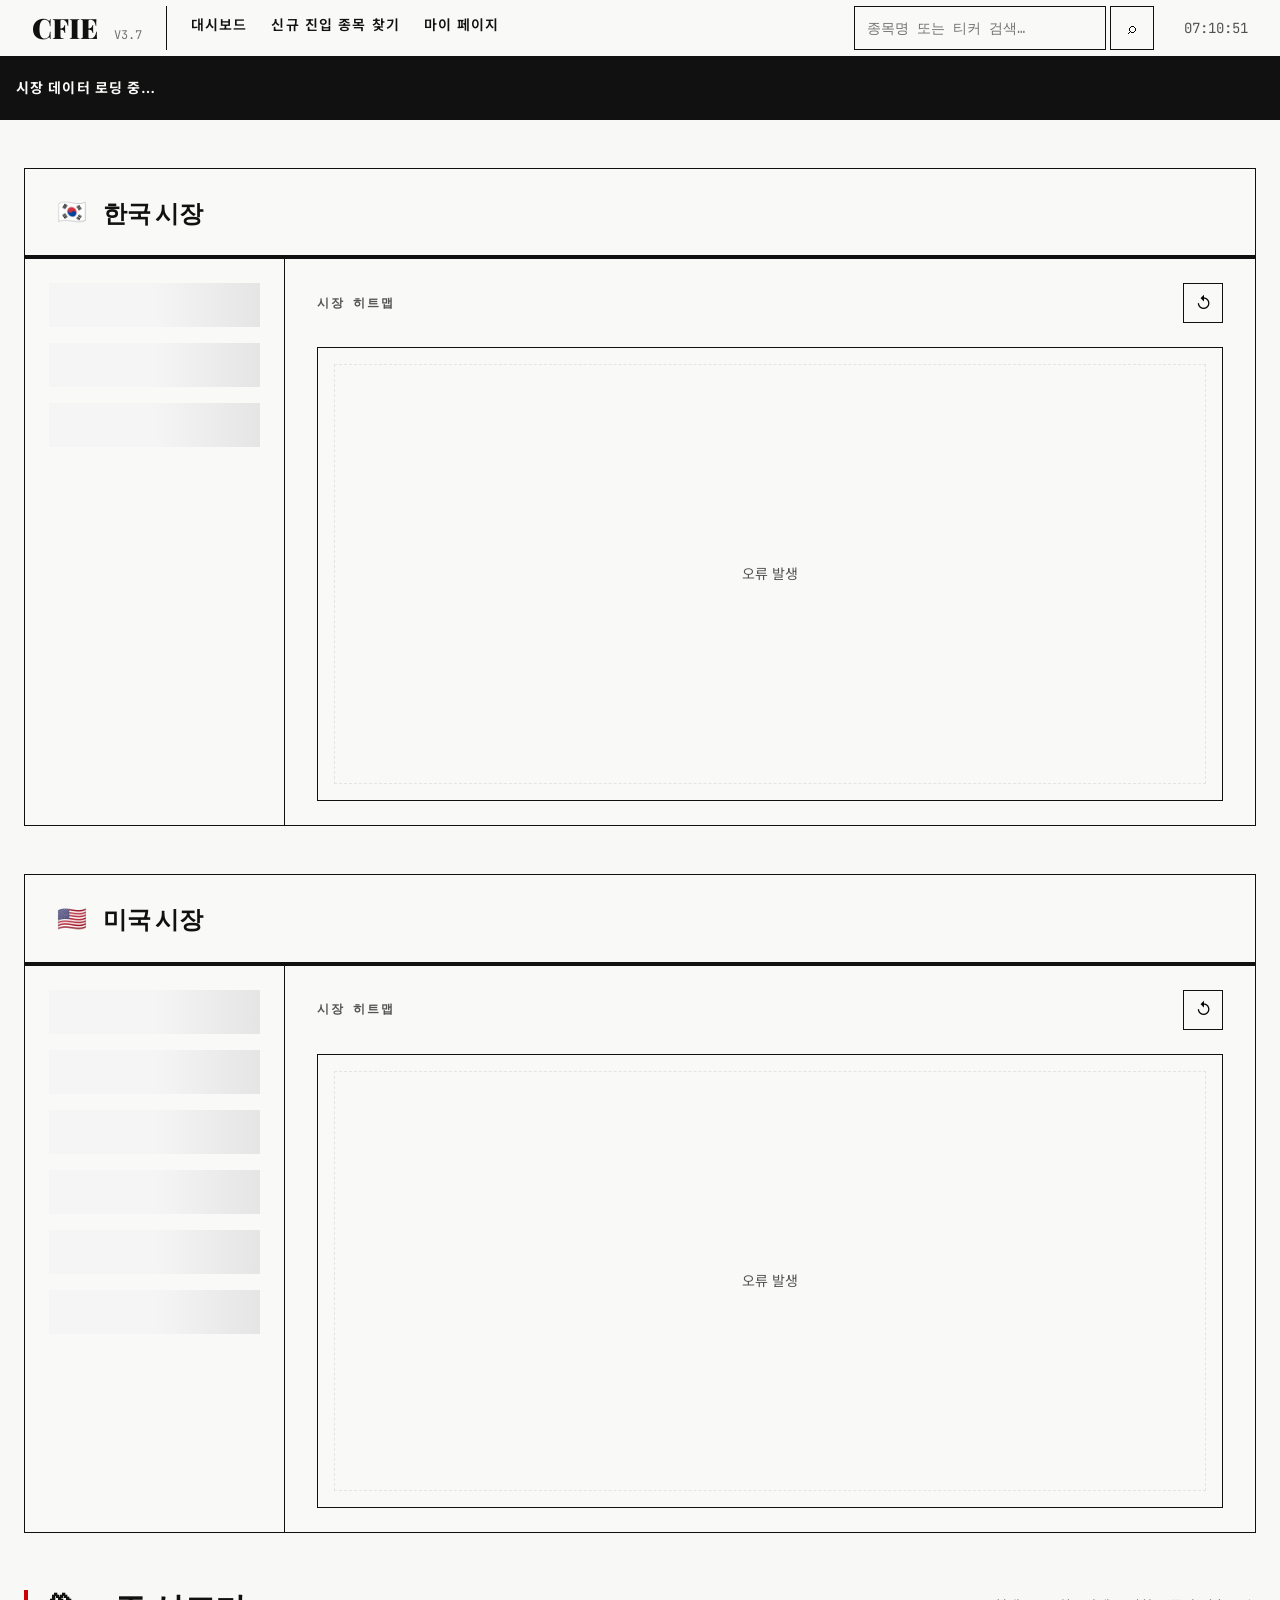
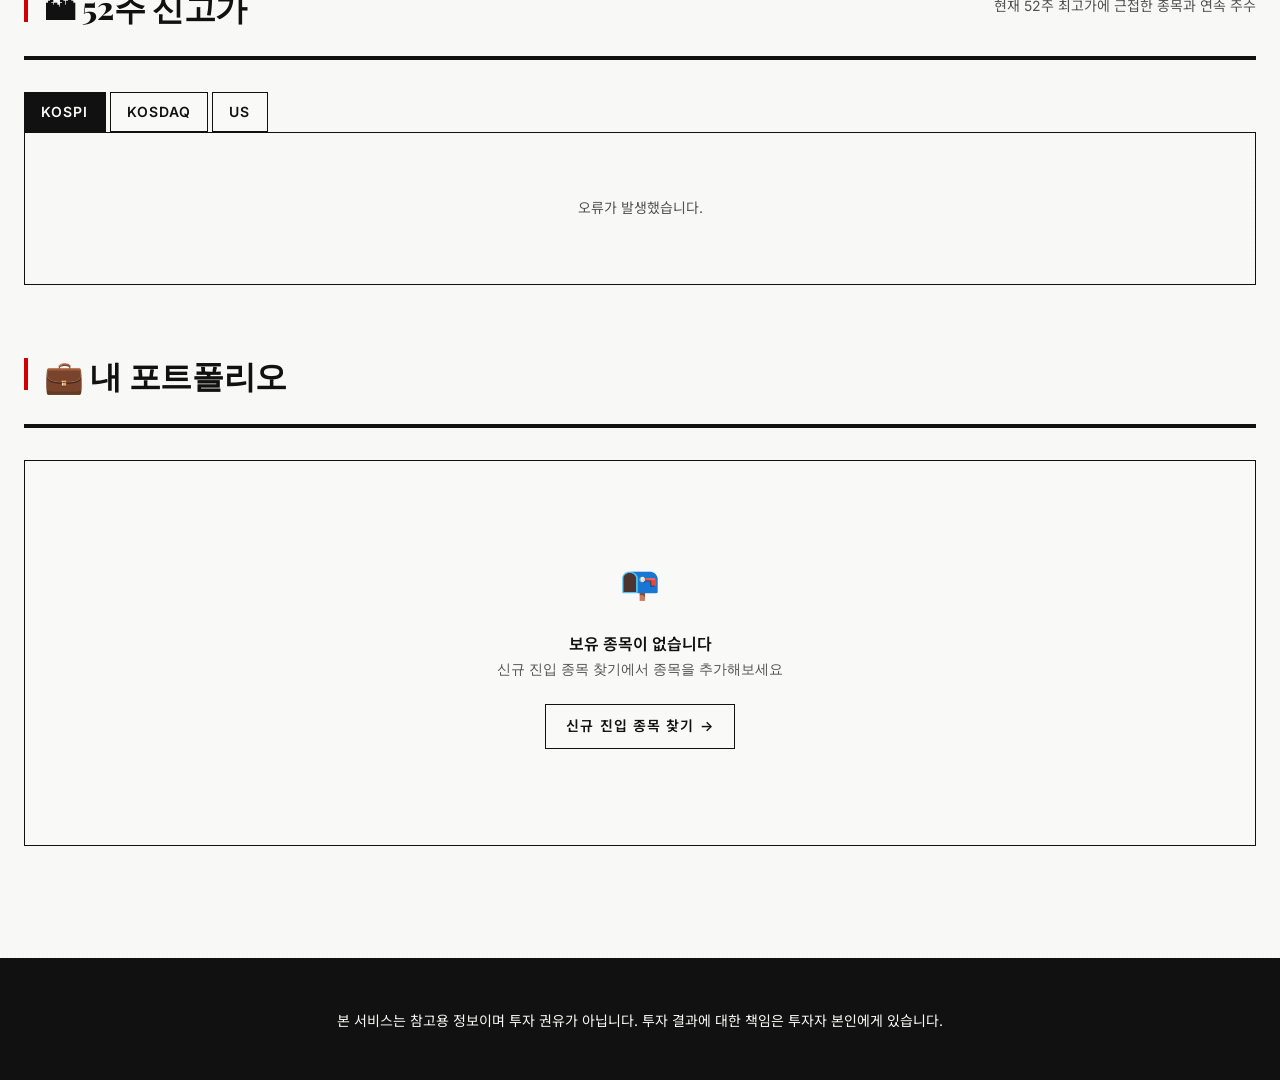
==== commit aca611bd: "스타일 변경에 의한 오류 전면 수정" ====
--- a/templates/index.html
+++ b/templates/index.html
@@ -3,7 +3,7 @@
 <head>
 <meta charset="UTF-8">
 <meta name="viewport" content="width=device-width,initial-scale=1.0">
-<title>CFIE v3.7 — 차트 첫인상 엔진</title>
+<title>CFIE v3.7</title>
 <link rel="preconnect" href="https://fonts.googleapis.com">
 <link rel="preconnect" href="https://fonts.gstatic.com" crossorigin>
 <link rel="stylesheet" href="/static/css/common.css">
@@ -143,6 +143,35 @@
   본 서비스는 참고용 정보이며 투자 권유가 아닙니다. 투자 결과에 대한 책임은 투자자 본인에게 있습니다.
 </footer>
 
+<div id="dashTradeModal" class="dash-modal-overlay" style="display:none">
+  <div class="dash-modal-box">
+    <div class="dash-modal-header">
+      <div>
+        <div class="dash-modal-title" id="dashTradeTitle">추가 매수</div>
+        <div class="dash-modal-sub" id="dashTradeSub">-</div>
+      </div>
+      <button class="dash-modal-close" onclick="closeDashTradeModal()">✕</button>
+    </div>
+
+    <div class="dash-modal-row">
+      <label for="dashTradeQty">수량 (주)</label>
+      <input id="dashTradeQty" type="number" min="1" value="1">
+      <span id="dashTradeHelper" class="dash-modal-helper"></span>
+    </div>
+
+    <div id="dashTradePriceRow" class="dash-modal-row">
+      <label for="dashTradePrice">매수가</label>
+      <input id="dashTradePrice" type="number" min="1" step="1">
+      <span class="dash-modal-helper">원</span>
+    </div>
+
+    <div class="dash-modal-footer">
+      <button class="dash-btn dash-btn-cancel" onclick="closeDashTradeModal()">취소</button>
+      <button id="dashTradeConfirm" class="dash-btn dash-btn-confirm" onclick="confirmDashTrade()">매수 등록</button>
+    </div>
+  </div>
+</div>
+
 <script src="/static/js/treemap.js"></script>
 <script src="/static/js/common.js"></script>
 <script src="/static/js/dashboard.js"></script>
@@ -151,6 +180,6 @@
   <a href="/scan"   class="mn-item"><span class="mn-icon">🔍</span>종목 탐색</a>
   <a href="/mypage" class="mn-item"><span class="mn-icon">💼</span>마이페이지</a>
 </nav></body>
-</html>
-
-
+</html>
+
+
--- a/static/css/common.css
+++ b/static/css/common.css
@@ -1,60 +1,77 @@
-﻿@import url('https://fonts.googleapis.com/css2?family=Noto+Sans+KR:wght@400;500;600;700;800;900&display=swap');
+﻿@import url('https://fonts.googleapis.com/css2?family=Playfair+Display:ital,wght@0,400;0,600;0,700;0,900;1,400&family=Lora:ital,wght@0,400;0,600;1,400&family=Inter:wght@400;500;600;700&family=JetBrains+Mono:wght@400;500&family=Noto+Sans+KR:wght@400;500;600;700;800;900&display=swap');
 
 /* ═══════════════════════════════════════════════
-   CFIE Design System — common.css
-   Modern dark UI / 2025 trend
+   CFIE Design System — Newsprint Style
+   "All the News That's Fit to Print"
 ═══════════════════════════════════════════════ */
 
 /* ── Design Tokens ────────────────────────────── */
 :root {
-  /* Backgrounds */
-  --bg: #0C1220;
-  --bg2: #131D30;
-  --bg3: #1A2640;
-  --bg4: #223050;
+  /* Color Palette */
+  --newsprint-bg: #F9F9F7;           /* Off-white paper */
+  --newsprint-ink: #111111;          /* Deep ink black */
+  --newsprint-grey: #E5E5E0;         /* Divider grey */
+  --newsprint-red: #CC0000;          /* Editorial red */
+
+  --neutral-100: #F5F5F5;
+  --neutral-200: #E5E5E5;
+  --neutral-400: #A3A3A3;
+  --neutral-500: #737373;
+  --neutral-600: #525252;
+  --neutral-700: #404040;
+  --text1: var(--newsprint-ink);
+  --text2: var(--neutral-600);
+  --text3: var(--neutral-500);
+
+  /* Market Colors (Retained for data viz) */
+  --bull: #0D7F3C;                   /* Forest green */
+  --bear: #C41D3A;                   /* Deep red */
+  --bull-bg: rgba(13,127,60,0.08);
+  --bear-bg: rgba(196,29,58,0.08);
+  --gold: #B8860B;                   /* Dark goldenrod */
+
+  /* Typography */
+  --font-display: 'Playfair Display', serif;
+  --font-body: 'Lora', serif;
+  --font-ui: 'Inter', 'Noto Sans KR', sans-serif;
+  --font-mono: 'JetBrains Mono', monospace;
+
+  /* Spacing (8px grid) */
+  --space-xs: 4px;
+  --space-sm: 8px;
+  --space-md: 16px;
+  --space-lg: 24px;
+  --space-xl: 32px;
+  --space-2xl: 48px;
+  --space-3xl: 64px;
 
   /* Borders */
-  --border:  rgba(148,163,184,0.1);
-  --border2: rgba(148,163,184,0.05);
-
-  /* Brand */
-  --accent:     #818CF8;
-  --accent2:    #22D3EE;
-  --accent-bg:  rgba(129,140,248,0.08);
-  --accent-glow:rgba(129,140,248,0.25);
-
-  /* Market */
-  --bull:    #F43F5E;
-  --bear:    #60A5FA;
-  --bull-bg: rgba(244,63,94,0.1);
-  --bear-bg: rgba(96,165,250,0.1);
-  --gold:    #FBBF24;
-
-  /* Typography */
-  --text1: #F1F5F9;
-  --text2: #94A3B8;
-  --text3: #64748B;
-
-  /* Shadows */
-  --shadow-sm:   0 2px 8px rgba(0,0,0,0.4);
-  --shadow:      0 4px 24px rgba(0,0,0,0.55);
-  --shadow-lg:   0 12px 48px rgba(0,0,0,0.7);
-  --shadow-glow: 0 0 24px rgba(129,140,248,0.18);
-
-  /* Radii */
-  --radius-sm: 8px;
-  --radius:    12px;
-  --radius-lg: 16px;
-  --radius-xl: 24px;
-}
-
-*, *::before, *::after { box-sizing: border-box; margin: 0; padding: 0; }
-html { font-size: 14px; scroll-behavior: smooth; }
+  --border-width: 1px;
+  --border-width-heavy: 4px;
+  --border: 1px solid var(--newsprint-ink);
+
+  /* Radius */
+  --radius: 0px;
+}
+
+/* ── Global Reset ──────────────────────────────── */
+*, *::before, *::after {
+  box-sizing: border-box;
+  margin: 0;
+  padding: 0;
+  border-radius: 0 !important;
+}
+
+html {
+  font-size: 16px;
+  scroll-behavior: smooth;
+}
 
 body {
-  font-family: "Pretendard", "Noto Sans KR", "Apple SD Gothic Neo", "Malgun Gothic", sans-serif;
-  background: var(--bg);
-  color: var(--text1);
+  font-family: var(--font-ui);
+  background: #F9F9F7;
+  background-image: url("data:image/svg+xml,%3Csvg xmlns='http://www.w3.org/2000/svg' width='4' height='4' viewBox='0 0 4 4'%3E%3Cpath fill='%23111111' fill-opacity='0.03' d='M1 3h1v1H1V3zm2-2h1v1H3V1z'%3E%3C/path%3E%3C/svg%3E");
+  color: var(--newsprint-ink);
   min-height: 100vh;
   display: flex;
   flex-direction: column;
@@ -62,545 +79,709 @@
   -webkit-font-smoothing: antialiased;
 }
 
-/* Custom scrollbar */
-::-webkit-scrollbar { width: 5px; height: 5px; }
-::-webkit-scrollbar-track { background: transparent; }
-::-webkit-scrollbar-thumb { background: rgba(148,163,184,0.18); border-radius: 3px; }
-::-webkit-scrollbar-thumb:hover { background: rgba(148,163,184,0.35); }
-
-a { color: inherit; text-decoration: none; }
-button { cursor: pointer; border: none; background: none; font: inherit; }
-
-/* ── Topbar ─────────────────────────────────── */
+/* Scrollbar */
+::-webkit-scrollbar {
+  width: 8px;
+  height: 8px;
+}
+::-webkit-scrollbar-track {
+  background: var(--newsprint-bg);
+}
+::-webkit-scrollbar-thumb {
+  background: var(--newsprint-ink);
+  opacity: 0.2;
+}
+::-webkit-scrollbar-thumb:hover {
+  opacity: 0.4;
+}
+
+/* Links */
+a {
+  color: inherit;
+  text-decoration: none;
+  transition: all 200ms ease-out;
+}
+
+.hidden {
+  display: none !important;
+}
+
+/* ── Global Feedback UI ───────────────────────── */
+.loading-overlay {
+  position: fixed;
+  inset: 0;
+  background: rgba(17, 17, 17, 0.55);
+  z-index: 500;
+  display: flex;
+  align-items: center;
+  justify-content: center;
+  flex-direction: column;
+  gap: var(--space-md);
+  color: #fff;
+  text-align: center;
+}
+
+.spinner {
+  width: 36px;
+  height: 36px;
+  border: 3px solid rgba(255, 255, 255, 0.3);
+  border-top-color: #fff;
+  border-radius: 50% !important;
+  animation: spin 0.8s linear infinite;
+}
+
+@keyframes spin {
+  to { transform: rotate(360deg); }
+}
+
+.toast {
+  position: fixed;
+  left: 50%;
+  bottom: 84px;
+  transform: translateX(-50%) translateY(12px);
+  padding: 10px 14px;
+  border: var(--border);
+  background: var(--newsprint-ink);
+  color: var(--newsprint-bg);
+  font-family: var(--font-ui);
+  font-size: 0.875rem;
+  font-weight: 600;
+  z-index: 700;
+  opacity: 0;
+  pointer-events: none;
+  transition: opacity 180ms ease, transform 180ms ease;
+}
+
+.toast.show {
+  opacity: 1;
+  transform: translateX(-50%) translateY(0);
+}
+
+.toast-error {
+  background: var(--bear);
+  border-color: var(--bear);
+  color: #fff;
+}
+
+.search-dropdown {
+  position: absolute;
+  top: calc(100% + 6px);
+  right: 0;
+  width: min(420px, 80vw);
+  background: var(--newsprint-bg);
+  border: var(--border);
+  z-index: 450;
+  max-height: 320px;
+  overflow-y: auto;
+}
+
+.dd-item {
+  display: flex;
+  justify-content: space-between;
+  align-items: center;
+  gap: var(--space-md);
+  padding: 10px 12px;
+  border-bottom: 1px solid var(--newsprint-grey);
+  cursor: pointer;
+}
+
+.dd-item:last-child {
+  border-bottom: none;
+}
+
+.dd-item:hover {
+  background: var(--neutral-100);
+}
+
+.dd-name {
+  font-family: var(--font-ui);
+  font-weight: 700;
+  color: var(--newsprint-ink);
+}
+
+.dd-sym {
+  font-family: var(--font-mono);
+  font-size: 0.75rem;
+  color: var(--neutral-600);
+}
+
+.dd-exch {
+  font-family: var(--font-mono);
+  font-size: 0.72rem;
+  color: var(--neutral-600);
+  white-space: nowrap;
+}
+
+/* Buttons */
+button {
+  cursor: pointer;
+  border: none;
+  background: none;
+  font: inherit;
+  border-radius: 0;
+}
+
+/* Typography Scale */
+h1 {
+  font-family: var(--font-display);
+  font-size: clamp(2rem, 8vw, 7rem);
+  font-weight: 900;
+  line-height: 0.9;
+  letter-spacing: -0.02em;
+}
+
+h2 {
+  font-family: var(--font-display);
+  font-size: clamp(1.75rem, 6vw, 3.5rem);
+  font-weight: 800;
+  line-height: 1;
+}
+
+h3 {
+  font-family: var(--font-display);
+  font-size: clamp(1.25rem, 4vw, 2rem);
+  font-weight: 700;
+}
+
+h4, h5, h6 {
+  font-family: var(--font-display);
+  font-weight: 600;
+}
+
+p, li {
+  font-family: var(--font-body);
+  line-height: 1.75;
+}
+
+.text-mono {
+  font-family: var(--font-mono);
+  font-size: 0.875rem;
+  letter-spacing: 0.05em;
+}
+
+.text-uppercase {
+  text-transform: uppercase;
+  letter-spacing: 0.15em;
+  font-family: var(--font-ui);
+  font-weight: 600;
+}
+
+.text-label {
+  font-family: var(--font-mono);
+  font-size: 0.75rem;
+  text-transform: uppercase;
+  letter-spacing: 0.2em;
+  font-weight: 600;
+  color: var(--neutral-600);
+}
+
+/* ── Sharp Corners Utility ──────────────────────── */
+.sharp-corners, .sharp-corners * {
+  border-radius: 0 !important;
+}
+
+/* ── Newsprint Texture ──────────────────────────– */
+.newsprint-texture {
+  position: relative;
+}
+
+.newsprint-texture::before {
+  content: '';
+  position: absolute;
+  inset: 0;
+  background-image:
+    linear-gradient(0deg, transparent 98%, rgba(17,17,17,0.02) 100%),
+    linear-gradient(90deg, transparent 98%, rgba(17,17,17,0.02) 100%);
+  background-size: 3px 3px;
+  pointer-events: none;
+  opacity: 0.5;
+}
+
+/* ── Hard Shadow Hover ──────────────────────────– */
+.hard-shadow-hover {
+  transition: all 200ms ease-out;
+}
+
+.hard-shadow-hover:hover {
+  box-shadow: 4px 4px 0px 0px var(--newsprint-ink);
+  transform: translate(-2px, -2px);
+}
+
+/* ── Buttons ────────────────────────────────── */
+.btn {
+  display: inline-flex;
+  align-items: center;
+  justify-content: center;
+  gap: var(--space-sm);
+  padding: 12px 24px;
+  border: var(--border);
+  background: var(--newsprint-ink);
+  color: var(--newsprint-bg);
+  font-family: var(--font-ui);
+  font-size: 0.875rem;
+  font-weight: 600;
+  text-transform: uppercase;
+  letter-spacing: 0.1em;
+  transition: all 200ms ease-out;
+  cursor: pointer;
+  min-height: 44px;
+  min-width: 44px;
+}
+
+.btn:hover {
+  background: var(--newsprint-bg);
+  color: var(--newsprint-ink);
+  box-shadow: 4px 4px 0px 0px var(--newsprint-ink);
+  transform: translate(-2px, -2px);
+}
+
+.btn-secondary {
+  background: transparent;
+  color: var(--newsprint-ink);
+  border: var(--border);
+}
+
+.btn-secondary:hover {
+  background: var(--newsprint-ink);
+  color: var(--newsprint-bg);
+}
+
+.btn-ghost {
+  background: transparent;
+  border: none;
+  color: var(--newsprint-ink);
+}
+
+.btn-ghost:hover {
+  background: var(--neutral-100);
+}
+
+/* ── Inputs ────────────────────────────────── */
+input, textarea, select {
+  font-family: var(--font-mono);
+  font-size: 0.875rem;
+  color: var(--newsprint-ink);
+  border: none;
+  border-bottom: 2px solid var(--newsprint-ink);
+  background: transparent;
+  padding: 8px 0;
+  transition: all 200ms;
+}
+
+input::placeholder, textarea::placeholder {
+  color: var(--neutral-500);
+}
+
+input:focus, textarea:focus, select:focus {
+  outline: none;
+  background: var(--neutral-100);
+  border-bottom-color: var(--newsprint-red);
+}
+
+input::focus-visible, textarea::focus-visible {
+  outline: 2px solid var(--newsprint-ink);
+  outline-offset: 2px;
+}
+
+/* ── Cards ──────────────────────────────── */
+.card {
+  border: var(--border);
+  background: var(--newsprint-bg);
+  padding: var(--space-lg);
+  transition: all 200ms ease-out;
+}
+
+.card:hover {
+  background: var(--neutral-100);
+}
+
+.card.hard-shadow-hover:hover {
+  box-shadow: 4px 4px 0px 0px var(--newsprint-ink);
+}
+
+/* ── Grid with Collapsed Borders ────────────── */
+.grid-collapse {
+  display: grid;
+  gap: 0;
+}
+
+.grid-collapse > * {
+  border-right: var(--border);
+  border-bottom: var(--border);
+}
+
+.grid-collapse > *:nth-child(n + 1):last-child,
+.grid-collapse > *:nth-child(3n) {
+  border-right: none;
+}
+
+@media (max-width: 767px) {
+  .grid-collapse > * {
+    border-right: none;
+    border-bottom: var(--border);
+  }
+  
+  .grid-collapse > *:last-child {
+    border-bottom: none;
+  }
+}
+
+/* ── Topbar ────────────────────────────────– */
 .topbar {
   height: 60px;
-  background: rgba(6,9,17,0.82);
-  backdrop-filter: blur(24px) saturate(200%);
-  -webkit-backdrop-filter: blur(24px) saturate(200%);
-  border-bottom: 1px solid var(--border);
-  display: flex;
-  align-items: center;
-  padding: 0 28px;
+  background: var(--newsprint-bg);
+  border-bottom: var(--border-width-heavy) solid var(--newsprint-ink);
+  display: flex;
+  align-items: center;
+  padding: 0 var(--space-xl);
   position: sticky;
   top: 0;
   z-index: 200;
-  gap: 0;
+  gap: var(--space-lg);
 }
 
 .topbar-brand {
   display: flex;
-  align-items: center;
-  gap: 7px;
-  min-width: 100px;
+  align-items: baseline;
+  gap: var(--space-md);
   flex-shrink: 0;
+  border-right: var(--border);
+  padding-right: var(--space-lg);
 }
 
 .logo {
-  font-size: 19px;
+  font-family: var(--font-display);
+  font-size: 1.75rem;
   font-weight: 900;
-  background: linear-gradient(135deg, #818CF8 0%, #22D3EE 100%);
-  -webkit-background-clip: text;
-  background-clip: text;
-  -webkit-text-fill-color: transparent;
-  letter-spacing: -1.5px;
+  color: var(--newsprint-ink);
 }
 
 .ver {
-  font-size: 10px;
-  color: var(--text3);
-  font-weight: 700;
-  letter-spacing: 0.5px;
-  background: var(--bg3);
-  padding: 2px 7px;
-  border-radius: 5px;
-  border: 1px solid var(--border);
-}
-
-/* ── Nav Pills ──────────────────────────────── */
+  font-family: var(--font-mono);
+  font-size: 0.75rem;
+  text-transform: uppercase;
+  color: var(--neutral-500);
+}
+
 .topbar-nav {
   display: flex;
-  gap: 2px;
-  margin: 0 24px;
-  flex-shrink: 0;
-  background: var(--bg3);
-  padding: 4px;
-  border-radius: 11px;
-  border: 1px solid var(--border);
+  gap: var(--space-lg);
+  flex: 1;
 }
 
 .nav-link {
-  padding: 6px 16px;
-  font-size: 13px;
-  color: var(--text2);
-  border-radius: 8px;
-  transition: all 0.22s cubic-bezier(0.4, 0, 0.2, 1);
-  font-weight: 500;
-  white-space: nowrap;
-}
-.nav-link:hover { color: var(--text1); background: rgba(255,255,255,0.05); }
-.nav-link.active {
-  color: #fff;
-  background: linear-gradient(135deg, rgba(129,140,248,0.25) 0%, rgba(34,211,238,0.15) 100%);
-  font-weight: 600;
-  box-shadow: 0 1px 8px rgba(129,140,248,0.2);
-}
-
-/* ── Search ─────────────────────────────────── */
+  font-family: var(--font-ui);
+  font-size: 0.875rem;
+  font-weight: 600;
+  text-transform: uppercase;
+  letter-spacing: 0.08em;
+  color: var(--newsprint-ink);
+  border-bottom: 2px solid transparent;
+  padding-bottom: 4px;
+  transition: all 200ms;
+}
+
+.nav-link:hover, .nav-link.active {
+  border-bottom-color: var(--newsprint-red);
+  color: var(--newsprint-red);
+}
+
 .topbar-search {
-  position: relative;
+  flex: 0 1 300px;
+  display: flex;
+  gap: var(--space-sm);
+}
+
+.search-form {
+  display: flex;
   flex: 1;
-  max-width: 380px;
-  margin: 0 auto;
-}
-
-.search-form { display: flex; }
+  gap: var(--space-xs);
+}
 
 .search-input {
   flex: 1;
-  height: 36px;
-  background: var(--bg3);
-  border: 1px solid var(--border);
+  border: var(--border);
+  padding: 8px 12px;
+  font-family: var(--font-mono);
+  font-size: 0.875rem;
+  background: transparent;
+}
+
+.search-btn {
+  width: 44px;
+  height: 44px;
+  border: var(--border);
+  display: flex;
+  align-items: center;
+  justify-content: center;
+  transition: all 200ms;
+  cursor: pointer;
+}
+
+.search-btn:hover {
+  background: var(--newsprint-ink);
+  color: var(--newsprint-bg);
+}
+
+.topbar-right {
+  display: flex;
+  gap: var(--space-lg);
+  align-items: center;
+}
+
+.clock {
+  font-family: var(--font-mono);
+  font-size: 0.875rem;
+  color: var(--neutral-600);
+  min-width: 70px;
+  text-align: right;
+}
+
+/* ── Ticker Strip ────────────────────────────– */
+.ticker-strip {
+  background: var(--newsprint-ink);
+  color: var(--newsprint-bg);
+  border-bottom: var(--border-width-heavy) solid var(--newsprint-ink);
+  padding: var(--space-md) 0;
+  overflow: hidden;
+  height: 60px;
+  display: flex;
+  align-items: center;
+}
+
+.ticker-track {
+  display: flex;
+  gap: var(--space-xl);
+  white-space: nowrap;
+  animation: scroll 30s linear infinite;
+}
+
+@keyframes scroll {
+  0% { transform: translateX(0); }
+  100% { transform: translateX(-50%); }
+}
+
+.ticker-item {
+  display: flex;
+  gap: var(--space-md);
+  align-items: center;
+  flex-shrink: 0;
+  padding: 0 var(--space-md);
+  border-right: 1px solid rgba(255,255,255,0.2);
+}
+
+.ticker-item:last-child {
   border-right: none;
-  border-radius: var(--radius-sm) 0 0 var(--radius-sm);
-  padding: 0 14px;
-  color: var(--text1);
-  font-size: 13px;
-  outline: none;
-  transition: border-color 0.2s, box-shadow 0.2s;
-}
-.search-input::placeholder { color: var(--text3); }
-.search-input:focus {
-  border-color: var(--accent);
-  box-shadow: 0 0 0 3px var(--accent-glow);
-  background: var(--bg4);
-}
-
-.search-btn {
-  height: 36px;
-  padding: 0 14px;
-  background: var(--bg3);
-  border: 1px solid var(--border);
-  border-radius: 0 var(--radius-sm) var(--radius-sm) 0;
-  color: var(--text2);
-  font-size: 15px;
-  transition: all 0.2s;
-}
-.search-btn:hover { background: var(--bg4); color: var(--accent); border-color: var(--accent); }
-
-/* ── Search Dropdown ─────────────────────────── */
-.search-dropdown {
-  position: absolute;
-  top: calc(100% + 8px);
-  left: 0; right: 0;
-  background: var(--bg2);
-  border: 1px solid var(--border);
-  border-radius: var(--radius);
-  box-shadow: var(--shadow-lg);
-  z-index: 300;
-  overflow: hidden;
-  backdrop-filter: blur(16px);
-}
-.search-dropdown.hidden { display: none; }
-
-.dd-item {
-  padding: 11px 16px;
-  display: flex;
-  justify-content: space-between;
-  align-items: center;
-  cursor: pointer;
-  transition: background 0.15s;
-  border-bottom: 1px solid var(--border2);
-}
-.dd-item:last-child { border-bottom: none; }
-.dd-item:hover { background: var(--bg3); }
-.dd-name { font-weight: 600; font-size: 13px; color: var(--text1); }
-.dd-sym  { font-size: 11px; color: var(--text3); }
-.dd-exch { font-size: 11px; color: var(--accent); font-weight: 600; }
-
-/* ── Topbar Right ────────────────────────────── */
-.topbar-right {
-  display: flex;
-  align-items: center;
-  gap: 12px;
+}
+
+.ti-name {
+  font-family: var(--font-ui);
+  font-weight: 700;
+  text-transform: uppercase;
+  font-size: 0.875rem;
+  letter-spacing: 0.08em;
+}
+
+.ti-price {
+  font-family: var(--font-mono);
+  font-weight: 600;
+  font-size: 1rem;
+}
+
+.ti-chg {
+  font-family: var(--font-mono);
+  font-size: 0.875rem;
+  font-weight: 600;
+  padding: 2px 6px;
+  background: rgba(255,255,255,0.1);
+}
+
+.ti-chg.bull { background: rgba(13,127,60,0.3); color: #0D7F3C; }
+.ti-chg.bear { background: rgba(196,29,58,0.3); color: #FF6B6B; }
+.ti-chg.flat { color: var(--neutral-400); }
+
+/* ── Main Content ────────────────────────────– */
+.main-content {
+  flex: 1;
+  max-width: 1280px;
+  margin: 0 auto;
+  width: 100%;
+  padding: var(--space-2xl) var(--space-lg);
+}
+
+@media (max-width: 767px) {
+  .main-content {
+    padding: var(--space-lg) var(--space-md);
+  }
+}
+
+/* ── Section ────────────────────────────────– */
+.section {
+  margin-bottom: var(--space-3xl);
+}
+
+.section-header {
+  display: flex;
+  align-items: center;
+  gap: var(--space-md);
+  margin-bottom: var(--space-xl);
+  border-bottom: var(--border-width-heavy) solid var(--newsprint-ink);
+  padding-bottom: var(--space-lg);
+}
+
+.section-accent {
+  width: 4px;
+  height: 32px;
+  background: var(--newsprint-red);
   flex-shrink: 0;
-  margin-left: 16px;
-}
-
-.clock {
-  font-size: 12px;
-  color: var(--text3);
-  font-variant-numeric: tabular-nums;
-  font-feature-settings: "tnum";
-  letter-spacing: 0.5px;
-}
-
-.period-select {
-  height: 34px;
-  background: var(--bg3);
-  border: 1px solid var(--border);
-  border-radius: var(--radius-sm);
-  color: var(--text1);
-  padding: 0 10px;
-  font-size: 12px;
-  outline: none;
-  cursor: pointer;
-  transition: border-color 0.2s;
-}
-.period-select:focus { border-color: var(--accent); }
-
-.back-btn {
-  display: inline-flex;
-  align-items: center;
-  gap: 5px;
-  padding: 6px 14px;
-  font-size: 13px;
-  color: var(--text2);
-  border: 1px solid var(--border);
-  border-radius: var(--radius-sm);
-  background: var(--bg3);
-  transition: all 0.2s;
-}
-.back-btn:hover {
-  color: var(--text1);
-  border-color: var(--accent);
-  background: var(--accent-bg);
-}
-
-/* ── Ticker Strip ─────────────────────────────── */
-.ticker-strip {
-  width: 100%;
-  background: var(--bg2);
-  border-bottom: 1px solid var(--border);
-  overflow: hidden;
-  height: 34px;
-  display: flex;
-  align-items: center;
-  position: relative;
-}
-.ticker-strip::before,
-.ticker-strip::after {
-  content: "";
-  position: absolute;
-  top: 0; bottom: 0;
-  width: 80px;
-  z-index: 1;
-  pointer-events: none;
-}
-.ticker-strip::before { left: 0; background: linear-gradient(90deg, var(--bg2), transparent); }
-.ticker-strip::after  { right: 0; background: linear-gradient(-90deg, var(--bg2), transparent); }
-
-.ticker-track {
-  display: flex;
-  animation: ticker-scroll 50s linear infinite;
-  width: max-content;
-  align-items: center;
-  height: 100%;
-}
-.ticker-strip:hover .ticker-track { animation-play-state: paused; }
-@keyframes ticker-scroll {
-  from { transform: translateX(0); }
-  to   { transform: translateX(-50%); }
-}
-
-.ticker-item {
-  display: inline-flex;
-  align-items: center;
-  gap: 8px;
-  padding: 0 20px;
-  height: 100%;
-  border-right: 1px solid var(--border2);
-  white-space: nowrap;
-  cursor: default;
-  transition: background 0.15s;
-}
-.ticker-item:hover { background: rgba(255,255,255,0.025); }
-.ti-emoji { font-size: 12px; }
-.ti-name  { font-size: 12px; color: var(--text2); font-weight: 500; }
-.ti-price { font-size: 12px; color: var(--text1); font-weight: 700; }
-.ti-chg   { font-size: 11px; font-weight: 700; }
-.ti-chg.bull { color: var(--bull); }
-.ti-chg.bear { color: var(--bear); }
-.ti-chg.flat { color: var(--text3); }
-
-/* ── Layout ─────────────────────────────────── */
-.main-content {
-  max-width: 1440px;
-  margin: 0 auto;
-  padding: 32px 28px 72px;
-  width: 100%;
-  flex: 1;
-}
-
-.section { margin-bottom: 48px; }
-
-.section-header {
-  display: flex;
-  align-items: center;
-  gap: 12px;
-  margin-bottom: 20px;
-}
-
-.section-accent {
-  width: 3px;
-  height: 18px;
-  background: linear-gradient(180deg, var(--accent) 0%, var(--accent2) 100%);
-  border-radius: 2px;
-  flex-shrink: 0;
-  box-shadow: 0 0 10px var(--accent-glow);
-}
-
-.section-title { font-size: 15px; font-weight: 700; color: var(--text1); letter-spacing: -0.3px; }
-.section-count { font-size: 12px; color: var(--text3); margin-left: 4px; }
-
-/* ── Loading Overlay ─────────────────────────── */
-.loading-overlay {
-  position: fixed; inset: 0;
-  background: rgba(6,9,17,0.88);
-  backdrop-filter: blur(8px);
-  -webkit-backdrop-filter: blur(8px);
-  display: flex; flex-direction: column;
-  align-items: center; justify-content: center;
-  z-index: 500; gap: 16px;
-}
-.loading-overlay p { color: var(--text2); font-size: 14px; }
-
-.spinner {
-  width: 40px; height: 40px;
-  border: 3px solid rgba(129,140,248,0.15);
-  border-top-color: var(--accent);
-  border-radius: 50%;
-  animation: spin 0.7s linear infinite;
-}
-@keyframes spin { to { transform: rotate(360deg); } }
-
-/* ── Skeleton ────────────────────────────────── */
-.skeleton-card {
-  height: 96px;
-  background: linear-gradient(90deg, var(--bg2) 0%, var(--bg3) 50%, var(--bg2) 100%);
-  background-size: 200% 100%;
-  border: 1px solid var(--border);
-  border-radius: var(--radius);
-  animation: shimmer 1.8s ease-in-out infinite;
-}
-@keyframes shimmer {
-  0%   { background-position: 200% 0; }
-  100% { background-position: -200% 0; }
-}
-
-/* ── Toast ───────────────────────────────────── */
-.toast {
-  position: fixed; bottom: 28px; right: 28px;
-  padding: 14px 22px;
-  border-radius: var(--radius);
-  font-size: 13px; font-weight: 600;
-  z-index: 1000;
-  transform: translateY(20px) scale(0.96);
-  opacity: 0; pointer-events: none;
-  transition: all 0.3s cubic-bezier(0.4, 0, 0.2, 1);
-  backdrop-filter: blur(10px);
-  max-width: 340px;
-}
-.toast.show { transform: translateY(0) scale(1); opacity: 1; }
-.toast-success {
-  background: rgba(16,185,129,0.15);
-  border: 1px solid rgba(16,185,129,0.35);
-  color: #6EE7B7;
-  box-shadow: 0 0 20px rgba(16,185,129,0.12);
-}
-.toast-error {
-  background: rgba(244,63,94,0.15);
-  border: 1px solid rgba(244,63,94,0.35);
-  color: #FCA5A5;
-  box-shadow: 0 0 20px rgba(244,63,94,0.12);
-}
-
-/* ── Modal ───────────────────────────────────── */
-.modal-overlay {
-  position: fixed; inset: 0;
-  background: rgba(6,9,17,0.78);
-  backdrop-filter: blur(10px);
-  -webkit-backdrop-filter: blur(10px);
-  display: flex; align-items: center; justify-content: center;
-  z-index: 800;
-  animation: fadeIn 0.18s ease;
-}
-@keyframes fadeIn { from { opacity:0; } to { opacity:1; } }
-
-.modal-box {
-  background: var(--bg2);
-  border: 1px solid rgba(148,163,184,0.12);
-  border-radius: var(--radius-lg);
-  padding: 28px;
-  width: 360px;
-  box-shadow: var(--shadow-lg), 0 0 0 1px rgba(129,140,248,0.06);
-  animation: slideUp 0.25s cubic-bezier(0.4, 0, 0.2, 1);
-}
-@keyframes slideUp {
-  from { opacity:0; transform: translateY(20px) scale(0.97); }
-  to   { opacity:1; transform: translateY(0) scale(1); }
-}
-.modal-box-wide { width: 460px; }
-
-/* ── Modal Internals ─────────────────────────── */
-.modal-header {
-  display: flex;
-  justify-content: space-between;
-  align-items: flex-start;
-  margin-bottom: 20px;
-  padding-bottom: 16px;
-  border-bottom: 1px solid var(--border);
-}
-.modal-title { font-size: 16px; font-weight: 700; color: var(--text1); }
-.modal-sub   { font-size: 12px; color: var(--text3); margin-top: 3px; }
-.modal-close {
-  width: 30px; height: 30px;
-  display: flex; align-items: center; justify-content: center;
-  border-radius: 7px;
-  color: var(--text3);
-  font-size: 16px;
-  transition: all 0.15s;
-  background: var(--bg3);
-  border: 1px solid var(--border);
-}
-.modal-close:hover { color: var(--text1); background: var(--bg4); }
-.modal-scenario-chip {
-  font-size: 11px; font-weight: 700;
-  padding: 3px 10px;
-  border-radius: 20px;
-  background: var(--accent-bg);
-  color: var(--accent);
-  border: 1px solid rgba(129,140,248,0.2);
-}
-
-/* ── Form Controls ──────────────────────────── */
-.mbuy-qty-row, .mbuy-price-row {
-  display: flex; align-items: center; gap: 10px; margin-bottom: 14px;
-}
-.mbuy-qty-label, .mbuy-price-label {
-  font-size: 12px; color: var(--text2); font-weight: 600; min-width: 50px;
-}
-.mbuy-qty-input, .mbuy-price-input {
-  flex: 1; height: 38px;
-  background: var(--bg3); border: 1px solid var(--border); border-radius: var(--radius-sm);
-  color: var(--text1); padding: 0 12px; font-size: 14px; font-weight: 600; outline: none;
-  transition: border-color 0.2s, box-shadow 0.2s;
-}
-.mbuy-qty-input:focus, .mbuy-price-input:focus {
-  border-color: var(--accent); box-shadow: 0 0 0 3px var(--accent-glow);
-}
-.mbuy-invest { font-size: 12px; color: var(--text3); white-space: nowrap; }
-.mbuy-price-sub { font-size: 11px; color: var(--text3); white-space: nowrap; }
-.mbuy-trailing-preview {
-  background: var(--bg3); border: 1px solid var(--border);
-  border-radius: var(--radius-sm); padding: 12px 14px; margin-bottom: 16px;
-}
-.mbuy-trailing-label { font-size: 11px; color: var(--text3); margin-bottom: 6px; }
-.mbuy-trailing-main  { font-size: 13px; font-weight: 600; color: var(--text1); }
-
-/* ── Button System ───────────────────────────── */
-.btn-primary {
-  display: inline-flex; align-items: center; justify-content: center; gap: 6px;
-  padding: 10px 20px; border-radius: var(--radius-sm);
-  font-size: 13px; font-weight: 700;
-  background: linear-gradient(135deg, #818CF8 0%, #6366F1 100%);
-  color: #fff;
-  border: none;
-  transition: all 0.2s cubic-bezier(0.4,0,0.2,1);
-  box-shadow: 0 4px 14px rgba(129,140,248,0.3);
-}
-.btn-primary:hover {
-  transform: translateY(-1px);
-  box-shadow: 0 6px 20px rgba(129,140,248,0.4);
-}
-.btn-primary:active { transform: translateY(0); }
-
-.btn-ghost {
-  display: inline-flex; align-items: center; justify-content: center; gap: 6px;
-  padding: 10px 20px; border-radius: var(--radius-sm);
-  font-size: 13px; font-weight: 600;
-  background: transparent;
-  color: var(--text2);
-  border: 1px solid var(--border);
-  transition: all 0.2s;
-}
-.btn-ghost:hover { color: var(--text1); border-color: rgba(148,163,184,0.25); background: var(--bg3); }
-
-/* ── Utility ─────────────────────────────────── */
-.pos { color: var(--bull); }
-.neg { color: var(--bear); }
-.hidden { display: none !important; }
-
-/* Footer */
+}
+
+.section-title {
+  font-family: var(--font-display);
+  font-size: 2rem;
+  font-weight: 800;
+  text-transform: uppercase;
+  letter-spacing: -0.01em;
+}
+
+.section-sub {
+  margin-left: auto;
+  font-family: var(--font-ui);
+  font-size: 0.875rem;
+  color: var(--neutral-600);
+  text-align: right;
+}
+
+@media (max-width: 767px) {
+  .section-header {
+    flex-direction: column;
+    align-items: flex-start;
+  }
+
+  .section-sub {
+    margin-left: 0;
+    text-align: left;
+  }
+
+  .section-title {
+    font-size: 1.5rem;
+  }
+}
+
+/* ── Footer ────────────────────────────────– */
 .footer {
+  background: var(--newsprint-ink);
+  color: var(--newsprint-bg);
+  padding: var(--space-2xl) var(--space-lg);
+  border-top: var(--border-width-heavy) solid var(--newsprint-ink);
   text-align: center;
-  padding: 18px 24px;
-  font-size: 11px;
-  color: var(--text3);
-  border-top: 1px solid var(--border);
-  background: var(--bg2);
-  letter-spacing: 0.2px;
-}
-
-
-/* ═══════════════════════════════════════════════
-   Neumorphism System (Dark)
-═══════════════════════════════════════════════ */
-:root {
-  --nm-raised:    -3px -3px 8px rgba(255,255,255,0.045), 4px 4px 14px rgba(0,0,0,0.55);
-  --nm-raised-sm: -2px -2px 5px rgba(255,255,255,0.035), 2px 2px 8px rgba(0,0,0,0.45);
-  --nm-inset:     inset -2px -2px 5px rgba(255,255,255,0.025), inset 2px 2px 8px rgba(0,0,0,0.45);
-  --nm-btn:       -1px -1px 4px rgba(255,255,255,0.04), 2px 2px 6px rgba(0,0,0,0.4);
-}
-
-/* Neumorphism 적용 공통 요소 */
-.topbar-nav       { box-shadow: var(--nm-raised-sm); }
-.ver              { box-shadow: var(--nm-inset); }
-.search-input     { box-shadow: var(--nm-inset); }
-.search-input:focus { box-shadow: 0 0 0 3px var(--accent-glow), var(--nm-inset); }
-
-/* ── Mobile Bottom Navigation ──────────────── */
+  font-family: var(--font-ui);
+  font-size: 0.875rem;
+  margin-top: auto;
+}
+
+/* ── Mobile Navigation ────────────────────────– */
 .mobile-nav {
   display: none;
-  position: fixed; bottom: 0; left: 0; right: 0;
+  position: fixed;
+  bottom: 0;
+  left: 0;
+  right: 0;
   height: 58px;
-  background: rgba(8,13,22,0.97);
-  backdrop-filter: blur(20px) saturate(180%);
-  -webkit-backdrop-filter: blur(20px) saturate(180%);
-  border-top: 1px solid var(--border);
+  background: var(--newsprint-bg);
+  border-top: var(--border);
   z-index: 200;
   justify-content: space-around;
   align-items: stretch;
-  box-shadow: 0 -4px 24px rgba(0,0,0,0.5), var(--nm-raised);
   padding-bottom: env(safe-area-inset-bottom, 0px);
 }
+
 .mn-item {
-  flex: 1; display: flex; flex-direction: column;
-  align-items: center; justify-content: center;
-  font-size: 9px; font-weight: 700; color: var(--text3);
-  gap: 4px; cursor: pointer; transition: color 0.18s;
+  flex: 1;
+  display: flex;
+  flex-direction: column;
+  align-items: center;
+  justify-content: center;
+  font-size: 0.7rem;
+  font-weight: 600;
+  color: var(--neutral-600);
+  gap: 4px;
+  cursor: pointer;
+  transition: all 200ms;
   text-decoration: none;
-  border-right: 1px solid var(--border2);
-  letter-spacing: 0.3px;
-}
-.mn-item:last-child { border-right: none; }
-.mn-item:hover, .mn-item.active { color: var(--accent); }
-.mn-icon { font-size: 17px; line-height: 1; }
-
-/* ── Topbar Mobile ───────────────────────── */
+  border-right: var(--border);
+  text-transform: uppercase;
+  letter-spacing: 0.05em;
+}
+
+.mn-item:last-child {
+  border-right: none;
+}
+
+.mn-item:hover, .mn-item.active {
+  color: var(--newsprint-red);
+  background: var(--neutral-100);
+}
+
+.mn-icon {
+  font-size: 1.25rem;
+  line-height: 1;
+}
+
+/* ── Mobile Responsive ────────────────────────– */
 @media (max-width: 768px) {
-  .topbar      { padding: 0 12px; gap: 6px; height: 52px; }
-  .topbar-nav  { display: none; }
-  .topbar-search { max-width: unset; flex: 1; margin: 0; }
-  .topbar-right  { margin-left: 6px; }
-  .clock         { display: none; }
-  .ver           { display: none; }
-  .logo          { font-size: 17px; }
-  .topbar-brand  { min-width: unset; }
-  .main-content  { padding: 14px 12px 74px; }
-  .mobile-nav    { display: flex; }
-  .footer        { margin-bottom: 58px; }
-}
+  .topbar {
+    padding: 0 var(--space-md);
+    gap: var(--space-md);
+    height: 56px;
+  }
+
+  .topbar-nav {
+    display: none;
+  }
+
+  .topbar-search {
+    flex: 1;
+    max-width: unset;
+  }
+
+  .topbar-right {
+    display: none;
+  }
+
+  .mobile-nav {
+    display: flex;
+  }
+
+  .main-content {
+    padding-bottom: 70px;
+  }
+
+  .clock {
+    display: none;
+  }
+
+  h1 {
+    font-size: clamp(1.5rem, 6vw, 3rem);
+  }
+
+  h2 {
+    font-size: clamp(1.25rem, 5vw, 2rem);
+  }
+}
+
 @media (max-width: 480px) {
-  .search-input { font-size: 12px; }
-  .search-input::placeholder { font-size: 11px; }
-}
+  .topbar-brand {
+    border-right: none;
+    padding-right: 0;
+    margin-right: auto;
+  }
+
+  .search-input {
+    font-size: 12px;
+  }
+
+  .section-title {
+    font-size: 1.25rem;
+  }
+}
--- a/static/css/dashboard.css
+++ b/static/css/dashboard.css
@@ -1,386 +1,912 @@
 ﻿/* ═══════════════════════════════════════════════
-   CFIE Design System — dashboard.css
+   Dashboard Page — Newsprint Style
 ═══════════════════════════════════════════════ */
 
-/* ── Market Section ──────────────────────────── */
+/* ── Market Section ────────────────────────────– */
 .market-section {
-  background: var(--bg2);
-  border: 1px solid var(--border);
-  border-radius: var(--radius-lg);
-  overflow: hidden;
-  margin-bottom: 20px;
-  box-shadow: var(--shadow-sm);
+  border: var(--border);
+  background: var(--newsprint-bg);
+  margin-bottom: var(--space-2xl);
 }
 
 .ms-head {
-  display: flex; justify-content: space-between; align-items: center;
-  padding: 14px 22px;
-  background: linear-gradient(180deg, var(--bg3) 0%, var(--bg2) 100%);
-  border-bottom: 1px solid var(--border);
-}
-.ms-flag-title { display: flex; align-items: center; gap: 10px; }
-.ms-flag  { font-size: 20px; line-height: 1; }
-.ms-title { font-size: 15px; font-weight: 800; color: var(--text1); letter-spacing: -0.3px; }
-.ms-updated { font-size: 11px; color: var(--text3); }
-
+  display: flex;
+  justify-content: space-between;
+  align-items: center;
+  padding: var(--space-lg) var(--space-xl);
+  background: var(--newsprint-bg);
+  border-bottom: var(--border-width-heavy) solid var(--newsprint-ink);
+}
+
+.ms-flag-title {
+  display: flex;
+  align-items: center;
+  gap: var(--space-md);
+}
+
+.ms-flag {
+  font-size: 1.5rem;
+  line-height: 1;
+}
+
+.ms-title {
+  font-family: var(--font-display);
+  font-size: 1.5rem;
+  font-weight: 900;
+  color: var(--newsprint-ink);
+  text-transform: uppercase;
+  letter-spacing: -0.01em;
+}
+
+.ms-updated {
+  font-family: var(--font-mono);
+  font-size: 0.75rem;
+  text-transform: uppercase;
+  color: var(--neutral-600);
+  letter-spacing: 0.1em;
+}
+
+/* ── Market Body Grid (2-col: Quotes + Heatmap) ──── */
 .ms-body {
   display: grid;
-  grid-template-columns: 340px 1fr;
-  min-height: 180px;
-}
+  grid-template-columns: 260px 1fr;
+  gap: 0;
+}
+
 @media (max-width: 860px) {
-  .ms-body { grid-template-columns: 1fr; }
-}
-
-/* ── Quote List ──────────────────────────────── */
+  .ms-body {
+    grid-template-columns: 1fr;
+  }
+}
+
+/* ── Quote List ────────────────────────────── */
 .ms-quotes-col {
-  border-right: 1px solid var(--border);
-  padding: 8px 0;
-}
-.ms-quotes { display: flex; flex-direction: column; }
+  display: flex;
+  flex-direction: column;
+  border-right: var(--border);
+  padding: var(--space-md) 0;
+  min-width: 0;
+  overflow: hidden;
+}
+
+@media (max-width: 860px) {
+  .ms-quotes-col {
+    border-right: none;
+    border-bottom: var(--border);
+    padding: var(--space-lg);
+  }
+}
+
+.ms-quotes {
+  display: flex;
+  flex-direction: column;
+}
 
 .mq-row {
-  display: flex; justify-content: space-between; align-items: center;
-  padding: 10px 20px;
+  display: flex;
+  justify-content: space-between;
+  align-items: center;
+  padding: var(--space-md) var(--space-lg);
   cursor: pointer;
-  border-bottom: 1px solid var(--border2);
-  transition: background 0.15s;
-  gap: 12px;
-}
-.mq-row:last-child { border-bottom: none; }
-.mq-row:hover { background: rgba(255,255,255,0.03); }
-
-.mq-left  { display: flex; align-items: center; gap: 8px; flex-shrink: 0; }
-.mq-name  { font-size: 13px; font-weight: 700; color: var(--text1); min-width: 90px; }
-.mq-arrow { font-size: 11px; font-weight: 700; }
-.mq-arrow.bull { color: var(--bull); }
-.mq-arrow.bear { color: var(--bear); }
-.mq-arrow.flat { color: var(--text3); }
-
-.mq-right  { display: flex; flex-direction: column; align-items: flex-end; gap: 3px; }
-.mq-price  { font-size: 15px; font-weight: 800; color: var(--text1); font-variant-numeric: tabular-nums; letter-spacing: -0.5px; }
-.mq-chg-row{ display: flex; gap: 8px; align-items: baseline; }
-.mq-pct    { font-size: 12px; font-weight: 700; }
-.mq-abs    { font-size: 11px; color: var(--text3); }
-.mq-pct.bull, .mq-abs.bull { color: var(--bull); }
-.mq-pct.bear, .mq-abs.bear { color: var(--bear); }
-.mq-pct.flat, .mq-abs.flat { color: var(--text3); }
+  border-bottom: 1px solid var(--newsprint-grey);
+  transition: all 200ms;
+  gap: var(--space-md);
+}
+
+.mq-row:last-child {
+  border-bottom: none;
+}
+
+.mq-row:hover {
+  background: var(--neutral-100);
+}
+
+.mq-left {
+  display: flex;
+  align-items: center;
+  gap: var(--space-sm);
+  flex-shrink: 0;
+}
+
+.mq-name {
+  font-family: var(--font-ui);
+  font-size: 0.875rem;
+  font-weight: 700;
+  color: var(--newsprint-ink);
+  min-width: 80px;
+}
+
+.mq-arrow {
+  font-family: var(--font-ui);
+  font-size: 0.875rem;
+  font-weight: 700;
+}
+
+.mq-arrow.bull {
+  color: var(--bull);
+}
+
+.mq-arrow.bear {
+  color: var(--bear);
+}
+
+.mq-arrow.flat {
+  color: var(--neutral-500);
+}
+
+.mq-right {
+  display: flex;
+  flex-direction: column;
+  align-items: flex-end;
+  gap: 2px;
+}
+
+.mq-price {
+  font-family: var(--font-mono);
+  font-size: 1rem;
+  font-weight: 800;
+  color: var(--newsprint-ink);
+  letter-spacing: -0.02em;
+}
+
+.mq-chg-row {
+  display: flex;
+  gap: var(--space-sm);
+  align-items: baseline;
+}
+
+.mq-pct {
+  font-family: var(--font-mono);
+  font-size: 0.875rem;
+  font-weight: 700;
+}
+
+.mq-abs {
+  font-family: var(--font-mono);
+  font-size: 0.75rem;
+  color: var(--neutral-600);
+}
+
+.mq-pct.bull, .mq-abs.bull {
+  color: var(--bull);
+}
+
+.mq-pct.bear, .mq-abs.bear {
+  color: var(--bear);
+}
+
+.mq-pct.flat, .mq-abs.flat {
+  color: var(--neutral-600);
+}
 
 .mq-bar-wrap {
-  width: 100%; height: 2px;
-  background: var(--border);
-  border-radius: 2px; overflow: hidden; margin-top: 2px;
-}
+  width: 100%;
+  height: 2px;
+  background: var(--newsprint-grey);
+  margin-top: 2px;
+  overflow: hidden;
+}
+
 .mq-bar {
-  height: 100%; border-radius: 2px;
-  transition: width 0.6s cubic-bezier(0.4,0,0.2,1);
-}
-.mq-bar.bull { background: var(--bull); }
-.mq-bar.bear { background: var(--bear); }
-.mq-bar.flat { background: var(--text3); }
+  height: 100%;
+  transition: width 0.6s cubic-bezier(0.4, 0, 0.2, 1);
+}
+
+.mq-bar.bull {
+  background: var(--bull);
+}
+
+.mq-bar.bear {
+  background: var(--bear);
+}
+
+.mq-bar.flat {
+  background: var(--neutral-600);
+}
 
 .mq-skeleton {
-  height: 54px; margin: 6px 16px;
-  background: linear-gradient(90deg, var(--bg3) 25%, var(--bg4) 50%, var(--bg3) 75%);
+  height: 44px;
+  margin: var(--space-sm) var(--space-lg);
+  background: linear-gradient(90deg, var(--neutral-100) 25%, var(--neutral-200) 50%, var(--neutral-100) 75%);
   background-size: 200% 100%;
   animation: shimmer 1.6s infinite;
-  border-radius: var(--radius-sm);
-}
-
-/* ── Market Heatmap ──────────────────────────── */
-.ms-map-col { padding: 12px 14px; }
+}
+
+@keyframes shimmer {
+  0% { background-position: 200% 0; }
+  100% { background-position: -200% 0; }
+}
+
+/* ── Market Heatmap ─────────────────────────– */
+.ms-map-col {
+  padding: var(--space-lg) var(--space-xl);
+}
+
 .ms-map-head {
-  display: flex; justify-content: space-between; align-items: center;
-  margin-bottom: 10px;
-}
-.ms-map-label { font-size: 11px; font-weight: 700; color: var(--text3); text-transform: uppercase; letter-spacing: 0.7px; }
+  display: flex;
+  justify-content: space-between;
+  align-items: center;
+  margin-bottom: var(--space-lg);
+}
+
+.ms-map-label {
+  font-family: var(--font-mono);
+  font-size: 0.75rem;
+  font-weight: 700;
+  color: var(--neutral-600);
+  text-transform: uppercase;
+  letter-spacing: 0.15em;
+}
+
 .ms-map-btn {
-  width: 24px; height: 24px; border-radius: 6px;
-  background: var(--bg3); color: var(--text2);
-  border: 1px solid var(--border);
-  font-size: 13px; cursor: pointer; transition: all 0.15s;
-  display: flex; align-items: center; justify-content: center;
-}
-.ms-map-btn:hover { color: var(--text1); background: var(--bg4); }
-.ms-map-body { min-height: 130px; }
+  width: 40px;
+  height: 40px;
+  border: var(--border);
+  background: transparent;
+  display: flex;
+  align-items: center;
+  justify-content: center;
+  cursor: pointer;
+  transition: all 200ms;
+  font-size: 1rem;
+}
+
+.ms-map-btn:hover {
+  background: var(--newsprint-ink);
+  color: var(--newsprint-bg);
+}
+
+.ms-map-body {
+  border: var(--border);
+  padding: var(--space-md);
+  background: var(--newsprint-bg);
+  min-height: 300px;
+  display: block;
+}
 
 .map-loading {
-  display: flex; align-items: center; justify-content: center;
-  height: 100px; color: var(--text3); font-size: 12px;
-}
-
-.hm-grid {
-  display: flex; flex-wrap: wrap; gap: 4px;
-}
-.hm-cell {
-  width: calc(20% - 4px); min-width: 52px; flex: 1 1 52px;
-  max-width: 80px;
-  padding: 5px 6px; border-radius: 5px;
-  border: 1px solid transparent;
-  cursor: pointer; transition: opacity 0.15s, transform 0.15s;
+  display: grid;
+  place-items: center;
+  height: 420px;
+  color: var(--neutral-600);
+  font-size: 0.875rem;
+  font-family: var(--font-ui);
+  border: 1px dashed var(--newsprint-grey);
+}
+
+/* ── Heatmap Treemap ────────────────────────– */
+.hm-tabs {
+  display: flex;
+  gap: var(--space-sm);
+  margin-bottom: var(--space-lg);
+  flex-wrap: wrap;
+}
+
+.hm-tab {
+  padding: 8px 16px;
+  border: var(--border);
+  background: var(--newsprint-bg);
+  font-family: var(--font-ui);
+  font-size: 0.875rem;
+  font-weight: 600;
+  text-transform: uppercase;
+  letter-spacing: 0.08em;
+  color: var(--newsprint-ink);
+  cursor: pointer;
+  transition: all 200ms;
+}
+
+.hm-tab:hover {
+  background: var(--neutral-100);
+}
+
+.hm-tab.active {
+  background: var(--newsprint-ink);
+  color: var(--newsprint-bg);
+  border-color: var(--newsprint-ink);
+}
+
+.hm-canvas {
+  width: 100%;
+  height: 420px;
+  overflow: hidden;
+  border: var(--border);
+}
+
+.hm-canvas svg {
+  border-radius: 0;
+  display: block;
+}
+
+.hm-desc {
+  font-family: var(--font-ui);
+  font-size: 0.8rem;
+  color: var(--neutral-600);
+  margin-bottom: var(--space-md);
+  line-height: 1.5;
+}
+
+/* ── 52주 신고가 ────────────────────────────– */
+.h52-tabs {
+  display: flex;
+  gap: var(--space-sm);
+  margin-bottom: var(--space-xl);
+  border-bottom: var(--border);
+  padding-bottom: var(--space-lg);
+}
+
+.h52-tab {
+  padding: 8px 16px;
+  border: var(--border);
+  background: var(--newsprint-bg);
+  font-family: var(--font-ui);
+  font-size: 0.875rem;
+  font-weight: 600;
+  text-transform: uppercase;
+  letter-spacing: 0.08em;
+  color: var(--newsprint-ink);
+  cursor: pointer;
+  transition: all 200ms;
+}
+
+.h52-tab:hover {
+  background: var(--neutral-100);
+}
+
+.h52-tab.active {
+  background: var(--newsprint-ink);
+  color: var(--newsprint-bg);
+}
+
+.high52-grid {
+  display: grid;
+  grid-template-columns: repeat(auto-fill, minmax(200px, 1fr));
+  gap: var(--space-lg);
+}
+
+@media (max-width: 767px) {
+  .high52-grid {
+    grid-template-columns: repeat(2, 1fr);
+    gap: var(--space-md);
+  }
+}
+
+@media (max-width: 480px) {
+  .high52-grid {
+    grid-template-columns: 1fr;
+  }
+}
+
+.h52-card,
+.high52-card {
+  border: var(--border);
+  padding: var(--space-lg);
+  background: var(--newsprint-bg);
+  transition: all 200ms;
+  cursor: pointer;
+}
+
+.h52-card:hover,
+.high52-card:hover {
+  background: var(--neutral-100);
+  box-shadow: 4px 4px 0px 0px var(--newsprint-ink);
+  transform: translate(-2px, -2px);
+}
+
+.h52-card:focus-visible {
+  outline: 2px solid var(--newsprint-red);
+  outline-offset: 2px;
+}
+
+.h52-top {
+  display: flex;
+  justify-content: space-between;
+  align-items: flex-start;
+  margin-bottom: var(--space-md);
+  padding-bottom: var(--space-md);
+  border-bottom: 1px solid var(--newsprint-grey);
+  gap: var(--space-md);
+}
+
+.h52-name {
+  font-family: var(--font-display);
+  font-size: 1rem;
+  font-weight: 700;
+  color: var(--newsprint-ink);
+  margin-bottom: var(--space-xs);
+}
+
+.h52-ticker {
+  font-family: var(--font-mono);
+  font-size: 0.75rem;
+  color: var(--neutral-600);
+  text-transform: uppercase;
+  letter-spacing: 0.1em;
+}
+
+.h52-streak {
+  font-family: var(--font-mono);
+  font-size: 0.75rem;
+  font-weight: 700;
+  padding: 4px 8px;
+  border: 1px solid;
+  white-space: nowrap;
   text-align: center;
 }
-.hm-cell:hover { opacity: 0.8; transform: scale(1.06); }
-.hm-short { font-size: 10px; font-weight: 700; line-height: 1.3; white-space: nowrap; overflow: hidden; text-overflow: ellipsis; }
-.hm-pct   { font-size: 10px; font-weight: 700; margin-top: 1px; }
-
-/* ── 52주 신고가 ─────────────────────────────── */
-.section-sub { font-size: 12px; color: var(--text3); margin-left: 8px; }
-
-.high52-tabs {
-  display: flex; gap: 5px; margin-bottom: 18px;
-}
-.h52-tab {
-  padding: 7px 18px; border-radius: var(--radius-sm);
-  font-size: 12px; font-weight: 700; color: var(--text2);
-  background: var(--bg2); border: 1px solid var(--border);
-  cursor: pointer; transition: all 0.2s;
-}
-.h52-tab:hover { color: var(--text1); border-color: rgba(148,163,184,0.25); }
-.h52-tab.active {
-  color: var(--accent); background: var(--accent-bg);
-  border-color: rgba(129,140,248,0.35);
+
+.h52-price {
+  font-family: var(--font-mono);
+  font-size: 1.25rem;
+  font-weight: 900;
+  color: var(--newsprint-ink);
+  margin-bottom: var(--space-md);
+}
+
+.h52-meta {
+  display: flex;
+  flex-direction: column;
+  gap: var(--space-sm);
+}
+
+.h52-meta-item {
+  display: flex;
+  justify-content: space-between;
+  align-items: center;
+  font-size: 0.875rem;
+}
+
+.h52-meta-label {
+  font-family: var(--font-mono);
+  font-size: 0.7rem;
+  text-transform: uppercase;
+  color: var(--neutral-600);
+  letter-spacing: 0.1em;
+}
+
+.h52-meta-val {
+  font-family: var(--font-mono);
+  font-weight: 600;
+  color: var(--newsprint-ink);
 }
 
 .high52-loading, .high52-empty {
-  padding: 36px; text-align: center;
-  color: var(--text3); font-size: 13px;
-}
-
-.h52-cards {
-  display: grid;
-  grid-template-columns: repeat(auto-fill, minmax(220px, 1fr));
-  gap: 12px;
-}
-.h52-card {
-  background: var(--bg2); border: 1px solid var(--border);
-  border-radius: var(--radius-lg); padding: 16px 18px;
-  cursor: pointer; transition: all 0.22s;
-  position: relative; overflow: hidden;
-}
-.h52-card::before {
-  content: ""; position: absolute; top: 0; left: 0; right: 0; height: 2px;
-  background: linear-gradient(90deg, #F59E0B, #FBBF24);
-  opacity: 0; transition: opacity 0.22s;
-}
-.h52-card:hover { transform: translateY(-2px); border-color: rgba(245,158,11,0.3); box-shadow: 0 8px 24px rgba(0,0,0,0.4), 0 0 0 1px rgba(245,158,11,0.08); }
-.h52-card:hover::before { opacity: 1; }
-
-.h52-top    { display: flex; justify-content: space-between; align-items: flex-start; margin-bottom: 10px; }
-.h52-name   { font-size: 14px; font-weight: 800; letter-spacing: -0.3px; margin-bottom: 2px; }
-.h52-ticker { font-size: 11px; color: var(--text3); }
-.h52-streak {
-  font-size: 11px; font-weight: 800;
-  padding: 3px 9px; border-radius: 20px;
-  border-width: 1px; border-style: solid;
-  white-space: nowrap;
-}
-.h52-price  { font-size: 20px; font-weight: 900; letter-spacing: -0.5px; margin-bottom: 10px; }
-.h52-meta   { display: flex; flex-direction: column; gap: 4px; }
-.h52-meta-item { display: flex; justify-content: space-between; }
-.h52-meta-label { font-size: 11px; color: var(--text3); }
-.h52-meta-val   { font-size: 11px; font-weight: 700; color: var(--text1); }
-.h52-meta-val.bull { color: var(--bull); }
-.h52-meta-val.bear { color: var(--bear); }
-
-/* ── Section ─────────────────────────────────── */
-.section { margin-bottom: 28px; }
-.section-header {
-  display: flex; align-items: center; gap: 10px; margin-bottom: 18px;
-}
-.section-accent {
-  width: 3px; height: 18px; border-radius: 2px;
-  background: linear-gradient(180deg, var(--accent) 0%, var(--accent2) 100%);
-}
-.section-title { font-size: 16px; font-weight: 800; color: var(--text1); letter-spacing: -0.3px; }
-
-/* ── Portfolio ───────────────────────────────── */
+  grid-column: 1 / -1;
+  display: flex;
+  align-items: center;
+  justify-content: center;
+  padding: var(--space-3xl) var(--space-lg);
+  color: var(--neutral-600);
+  font-family: var(--font-ui);
+  font-size: 0.875rem;
+  border: var(--border);
+}
+
+/* ── Portfolio ──────────────────────────────– */
 .portfolio-wrap {
-  background: var(--bg2);
-  border: 1px solid var(--border);
-  border-radius: var(--radius-lg);
-  overflow: hidden;
-  box-shadow: var(--shadow-sm);
+  border: var(--border);
+  background: var(--newsprint-bg);
+  padding: var(--space-xl);
+  margin-bottom: var(--space-2xl);
+}
+
+.portfolio-section {
+  margin-bottom: var(--space-2xl);
+}
+
+.portfolio-section:last-child {
+  margin-bottom: 0;
+}
+
+.portfolio-sub-title {
+  font-family: var(--font-display);
+  font-size: 1.25rem;
+  font-weight: 800;
+  color: var(--newsprint-ink);
+  margin-bottom: var(--space-lg);
+  padding-bottom: var(--space-lg);
+  border-bottom: var(--border);
+  text-transform: uppercase;
+  letter-spacing: -0.01em;
 }
 
 .portfolio-summary {
   display: grid;
   grid-template-columns: repeat(4, 1fr);
-  border-bottom: 1px solid var(--border);
-}
-@media (max-width: 600px) { .portfolio-summary { grid-template-columns: repeat(2, 1fr); } }
+  gap: var(--space-lg);
+  margin-bottom: var(--space-xl);
+}
+
+@media (max-width: 860px) {
+  .portfolio-summary {
+    grid-template-columns: repeat(2, 1fr);
+  }
+}
+
+@media (max-width: 480px) {
+  .portfolio-summary {
+    grid-template-columns: 1fr;
+  }
+}
 
 .ps-item {
-  padding: 16px 20px;
-  border-right: 1px solid var(--border);
-  background: linear-gradient(180deg, var(--bg3) 0%, var(--bg2) 100%);
-}
-.ps-item:last-child { border-right: none; }
-.ps-label { font-size: 11px; font-weight: 700; color: var(--text3); text-transform: uppercase; letter-spacing: 0.5px; margin-bottom: 6px; }
-.ps-value { font-size: 18px; font-weight: 900; letter-spacing: -0.5px; color: var(--text1); }
-.ps-value.bull { color: var(--bull); }
-.ps-value.bear { color: var(--bear); }
-
-.ptable-wrap { overflow-x: auto; }
-.portfolio-table { width: 100%; border-collapse: collapse; }
+  border: var(--border);
+  padding: var(--space-lg);
+  text-align: center;
+  background: var(--newsprint-bg);
+  transition: all 200ms;
+}
+
+.ps-item:hover {
+  background: var(--neutral-100);
+}
+
+.ps-label {
+  font-family: var(--font-mono);
+  font-size: 0.75rem;
+  text-transform: uppercase;
+  letter-spacing: 0.15em;
+  color: var(--neutral-600);
+  margin-bottom: var(--space-sm);
+}
+
+.ps-value {
+  font-family: var(--font-mono);
+  font-size: 1.5rem;
+  font-weight: 900;
+  color: var(--newsprint-ink);
+  margin-bottom: var(--space-xs);
+}
+
+.ps-pct {
+  font-family: var(--font-mono);
+  font-size: 0.875rem;
+  font-weight: 700;
+}
+
+.ps-pct.bull {
+  color: var(--bull);
+}
+
+.ps-pct.bear {
+  color: var(--bear);
+}
+
+.portfolio-table {
+  width: 100%;
+  border-collapse: collapse;
+  border: var(--border);
+}
+
 .portfolio-table th {
-  padding: 10px 16px; background: var(--bg);
-  color: var(--text3); font-size: 11px; font-weight: 700;
-  text-transform: uppercase; letter-spacing: 0.5px;
-  text-align: right; border-bottom: 1px solid var(--border); white-space: nowrap;
-}
-.portfolio-table th:first-child { text-align: left; }
+  background: var(--newsprint-ink);
+  color: var(--newsprint-bg);
+  padding: var(--space-md) var(--space-lg);
+  font-family: var(--font-ui);
+  font-size: 0.875rem;
+  font-weight: 700;
+  text-align: left;
+  text-transform: uppercase;
+  letter-spacing: 0.08em;
+  border: var(--border);
+  border-right: none;
+}
+
+.portfolio-table th:last-child {
+  border-right: var(--border);
+}
+
 .portfolio-table td {
-  padding: 13px 16px; border-top: 1px solid var(--border2);
-  font-size: 13px; text-align: right; color: var(--text1);
-  white-space: nowrap; transition: background 0.15s;
-}
-.portfolio-table td:first-child { text-align: left; }
-.portfolio-table tbody tr:hover td { background: rgba(255,255,255,0.025); }
-.portfolio-table .pt-bull { color: var(--bull); font-weight: 700; }
-.portfolio-table .pt-bear { color: var(--bear); font-weight: 700; }
-.pt-name   { font-size: 13px; font-weight: 800; letter-spacing: -0.2px; }
-.pt-ticker { font-size: 11px; color: var(--text3); margin-top: 2px; }
-
-.pt-btn { padding: 5px 11px; border-radius: 7px; font-size: 11px; font-weight: 700; cursor: pointer; transition: all 0.15s; }
-.pt-btn-analyze { background: rgba(129,140,248,0.1); color: var(--accent); border: 1px solid rgba(129,140,248,0.22); }
-.pt-btn-analyze:hover { background: rgba(129,140,248,0.2); }
-
-.empty-portfolio { padding: 56px 24px; text-align: center; }
-.ep-icon  { font-size: 36px; margin-bottom: 12px; opacity: 0.5; }
-.ep-title { font-size: 16px; font-weight: 700; color: var(--text1); margin-bottom: 8px; }
-.ep-sub   { font-size: 13px; color: var(--text2); margin-bottom: 20px; }
+  padding: var(--space-md) var(--space-lg);
+  border-bottom: 1px solid var(--newsprint-grey);
+  font-family: var(--font-ui);
+  font-size: 0.875rem;
+  color: var(--newsprint-ink);
+}
+
+.portfolio-table tr:last-child td {
+  border-bottom: none;
+}
+
+.empty-portfolio {
+  text-align: center;
+  padding: var(--space-3xl) var(--space-lg);
+}
+
+.ep-icon {
+  font-size: 2rem;
+  margin-bottom: var(--space-lg);
+}
+
+.ep-title {
+  font-family: var(--font-ui);
+  font-size: 1rem;
+  font-weight: 600;
+  color: var(--newsprint-ink);
+}
+
+.ep-sub {
+  font-family: var(--font-body);
+  font-size: 0.875rem;
+  color: var(--neutral-600);
+  margin-bottom: var(--space-lg);
+}
+
 .ep-scan-btn {
-  display: inline-flex; align-items: center; gap: 6px;
-  padding: 10px 22px;
-  background: linear-gradient(135deg, rgba(129,140,248,0.15) 0%, rgba(34,211,238,0.08) 100%);
-  border: 1px solid rgba(129,140,248,0.28); border-radius: var(--radius-sm);
-  color: var(--accent); font-size: 13px; font-weight: 700;
-  text-decoration: none; transition: all 0.2s;
-}
-.ep-scan-btn:hover { background: rgba(129,140,248,0.22); box-shadow: 0 0 14px rgba(129,140,248,0.15); }
-
-/* ── Index card (legacy, kept) ───────────────── */
-.index-grid { display: grid; grid-template-columns: repeat(auto-fill, minmax(170px, 1fr)); gap: 10px; }
-
-/* ── Heatmap Treemap ─────────────────────────── */
-.hm-tabs {
-  display: flex; gap: 4px; margin-bottom: 8px;
-}
-.hm-tab {
-  padding: 4px 12px; border-radius: 5px;
-  font-size: 11px; font-weight: 700; color: var(--text3);
-  background: var(--bg3); border: 1px solid var(--border);
-  cursor: pointer; transition: all 0.15s;
-}
-.hm-tab:hover { color: var(--text1); }
-.hm-tab.active {
-  color: var(--accent); background: var(--accent-bg);
-  border-color: rgba(129,140,248,0.3);
-}
-
-.hm-canvas {
-  width: 100%;
-  min-height: 220px;
-  overflow: hidden;
-}
-.hm-canvas svg { border-radius: 6px; }
-
-/* 마켓맵 컨테이너 높이 확대 */
-.ms-map-body { min-height: 240px; }
-@media (min-width: 861px) { .ms-body { grid-template-columns: 300px 1fr; } }
-
-
-/* ═══════════════════════════════════════════════
-   Neumorphism — Dashboard 컴포넌트
-═══════════════════════════════════════════════ */
-.market-section {
-  box-shadow: var(--nm-raised) !important;
-}
-.h52-card {
-  box-shadow: var(--nm-raised);
-}
-.h52-card:hover {
-  box-shadow: var(--nm-raised), 0 0 0 1px rgba(245,158,11,0.1) !important;
-}
-.portfolio-wrap {
-  box-shadow: var(--nm-raised) !important;
-}
-.ms-map-body {
-  background: rgba(0,0,0,0.15);
-  border-radius: var(--radius);
-  box-shadow: var(--nm-inset);
-  padding: 10px;
-}
-.hm-tab, .h52-tab {
-  box-shadow: var(--nm-btn);
-}
-.hm-tab:hover, .h52-tab:hover {
-  box-shadow: var(--nm-raised-sm);
-}
-.hm-tab.active, .h52-tab.active {
-  box-shadow: var(--nm-inset);
-}
-.ms-map-btn {
-  box-shadow: var(--nm-btn);
-}
-.ms-map-btn:hover {
-  box-shadow: var(--nm-raised-sm);
-}
-.ps-item {
-  box-shadow: var(--nm-inset);
-}
-
-/* ── 히트맵 설명 텍스트 ───────────────────── */
-.hm-desc {
-  font-size: 10px;
-  color: var(--text3);
-  margin-bottom: 6px;
-  padding: 4px 2px;
-  letter-spacing: 0.2px;
-  border-left: 2px solid rgba(129,140,248,0.3);
-  padding-left: 8px;
-  line-height: 1.5;
-}
-
-/* ═══════════════════════════════════════════════
-   Dashboard Mobile Responsive
-═══════════════════════════════════════════════ */
-@media (max-width: 768px) {
-  /* 시장 섹션 — 세로 배치 */
-  .ms-body { grid-template-columns: 1fr !important; }
-  .ms-quotes-col { border-right: none; border-bottom: 1px solid var(--border); }
-
-  /* 히트맵 높이 */
-  .hm-canvas { min-height: 180px; }
-
-  /* 52주 신고가 카드 — 2열 */
-  .h52-cards { grid-template-columns: repeat(2, 1fr); }
-  .h52-price { font-size: 17px; }
-  .section-sub { display: none; }
-  .high52-tabs { flex-wrap: wrap; gap: 6px; }
-
-  /* 포트폴리오 */
-  .portfolio-summary { grid-template-columns: repeat(2, 1fr); }
-
-  /* 마켓맵 컬럼 */
-  .ms-map-col { padding: 10px 10px; }
-  .market-section { margin-bottom: 14px; }
-}
-
-@media (max-width: 480px) {
-  /* 52주 카드 — 1열 */
-  .h52-cards { grid-template-columns: 1fr; }
-
-  /* 포트폴리오 표 */
-  .portfolio-table td,
-  .portfolio-table th { padding: 10px 8px; font-size: 11px; }
-
-  /* 지수 목록 */
-  .mq-name { min-width: 70px; font-size: 12px; }
-  .mq-price { font-size: 13px; }
-
-  /* 마켓 헤더 */
-  .ms-title { font-size: 13px; }
-  .ms-flag  { font-size: 17px; }
-}
+  display: inline-block;
+  padding: 10px 20px;
+  border: var(--border);
+  background: transparent;
+  color: var(--newsprint-ink);
+  font-family: var(--font-ui);
+  font-size: 0.875rem;
+  font-weight: 600;
+  text-decoration: none;
+  text-transform: uppercase;
+  letter-spacing: 0.08em;
+  cursor: pointer;
+  transition: all 200ms;
+}
+
+.ep-scan-btn:hover {
+  background: var(--newsprint-ink);
+  color: var(--newsprint-bg);
+}
+
+/* ── Portfolio Table Wrapper & Rows ────────– */
+.ptable-wrap {
+  overflow-x: auto;
+  margin-top: var(--space-xl);
+}
+
+.pt-name {
+  font-family: var(--font-display);
+  font-weight: 700;
+  color: var(--newsprint-ink);
+}
+
+.pt-ticker {
+  font-family: var(--font-mono);
+  font-size: 0.75rem;
+  color: var(--neutral-600);
+  margin-top: 2px;
+}
+
+.pt-bull {
+  color: var(--bull);
+}
+
+.pt-bear {
+  color: var(--bear);
+}
+
+.pt-btn {
+  padding: 6px 10px;
+  border: var(--border);
+  background: transparent;
+  font-family: var(--font-ui);
+  font-size: 0.75rem;
+  font-weight: 600;
+  text-transform: uppercase;
+  letter-spacing: 0.06em;
+  color: var(--newsprint-ink);
+  cursor: pointer;
+  transition: all 200ms;
+}
+
+.pt-btn:hover {
+  background: var(--newsprint-ink);
+  color: var(--newsprint-bg);
+}
+
+.pt-actions {
+  display: flex;
+  justify-content: flex-end;
+  gap: 6px;
+  flex-wrap: wrap;
+}
+
+.pt-btn-analyze {
+  border-color: var(--newsprint-ink);
+}
+
+.pt-btn-buy {
+  border-color: var(--bull);
+  color: var(--bull);
+}
+
+.pt-btn-buy:hover {
+  background: var(--bull);
+  color: #fff;
+}
+
+.pt-btn-sell {
+  border-color: var(--bear);
+  color: var(--bear);
+}
+
+.pt-btn-sell:hover {
+  background: var(--bear);
+  color: #fff;
+}
+
+/* ── Dashboard Trade Modal ─────────────────── */
+.dash-modal-overlay {
+  position: fixed;
+  inset: 0;
+  background: rgba(0, 0, 0, 0.6);
+  z-index: 480;
+  display: flex;
+  align-items: center;
+  justify-content: center;
+  padding: var(--space-lg);
+}
+
+.dash-modal-box {
+  width: min(560px, 96vw);
+  background: var(--newsprint-bg);
+  border: var(--border-width-heavy) solid var(--newsprint-ink);
+  padding: var(--space-xl);
+}
+
+.dash-modal-header {
+  display: flex;
+  justify-content: space-between;
+  align-items: flex-start;
+  gap: var(--space-md);
+  margin-bottom: var(--space-lg);
+  padding-bottom: var(--space-md);
+  border-bottom: var(--border);
+}
+
+.dash-modal-title {
+  font-family: var(--font-display);
+  font-size: 1.2rem;
+  font-weight: 800;
+  color: var(--newsprint-ink);
+}
+
+.dash-modal-sub {
+  margin-top: 4px;
+  font-family: var(--font-mono);
+  font-size: 0.8rem;
+  color: var(--neutral-600);
+}
+
+.dash-modal-close {
+  width: 32px;
+  height: 32px;
+  border: var(--border);
+  background: transparent;
+  cursor: pointer;
+  font-size: 1rem;
+  display: grid;
+  place-items: center;
+}
+
+.dash-modal-close:hover {
+  background: var(--newsprint-ink);
+  color: var(--newsprint-bg);
+}
+
+.dash-modal-row {
+  display: grid;
+  grid-template-columns: 90px 1fr auto;
+  align-items: center;
+  gap: var(--space-sm);
+  margin-bottom: var(--space-md);
+}
+
+.dash-modal-row label {
+  font-family: var(--font-ui);
+  font-size: 0.82rem;
+  font-weight: 700;
+  text-transform: uppercase;
+  color: var(--neutral-700);
+}
+
+.dash-modal-row input {
+  border: var(--border);
+  border-bottom: var(--border);
+  padding: 8px 10px;
+  background: var(--newsprint-bg);
+  font-family: var(--font-mono);
+  font-size: 0.9rem;
+}
+
+.dash-modal-helper {
+  font-family: var(--font-mono);
+  font-size: 0.78rem;
+  color: var(--neutral-600);
+  white-space: nowrap;
+}
+
+.dash-modal-footer {
+  margin-top: var(--space-lg);
+  padding-top: var(--space-md);
+  border-top: var(--border);
+  display: flex;
+  gap: var(--space-sm);
+}
+
+.dash-btn {
+  flex: 1;
+  min-height: 40px;
+  padding: 8px 10px;
+  border: var(--border);
+  font-family: var(--font-ui);
+  font-size: 0.82rem;
+  font-weight: 700;
+  text-transform: uppercase;
+  letter-spacing: 0.06em;
+  cursor: pointer;
+}
+
+.dash-btn-cancel {
+  background: var(--newsprint-bg);
+  color: var(--newsprint-ink);
+}
+
+.dash-btn-cancel:hover {
+  background: var(--newsprint-ink);
+  color: var(--newsprint-bg);
+}
+
+.dash-btn-confirm {
+  background: var(--newsprint-red);
+  border-color: var(--newsprint-red);
+  color: #fff;
+}
+
+.dash-btn-confirm:hover {
+  background: transparent;
+  color: var(--newsprint-red);
+}
+
+/* ── Mobile Responsive ────────────────────────– */
+@media (max-width: 767px) {
+  .ms-head {
+    flex-direction: column;
+    align-items: flex-start;
+    gap: var(--space-md);
+  }
+
+  .ms-updated {
+    align-self: flex-end;
+  }
+
+  .ms-map-col {
+    padding: var(--space-md);
+  }
+
+  .hm-canvas {
+    height: 280px;
+  }
+
+  .ms-title {
+    font-size: 1.25rem;
+  }
+
+  .portfolio-table {
+    font-size: 0.8rem;
+  }
+
+  .portfolio-table th, .portfolio-table td {
+    padding: var(--space-sm);
+  }
+
+  .ptable-wrap {
+    font-size: 0.75rem;
+  }
+
+  .pt-actions {
+    justify-content: flex-start;
+  }
+
+  .dash-modal-box {
+    padding: var(--space-lg);
+  }
+
+  .dash-modal-row {
+    grid-template-columns: 1fr;
+  }
+}
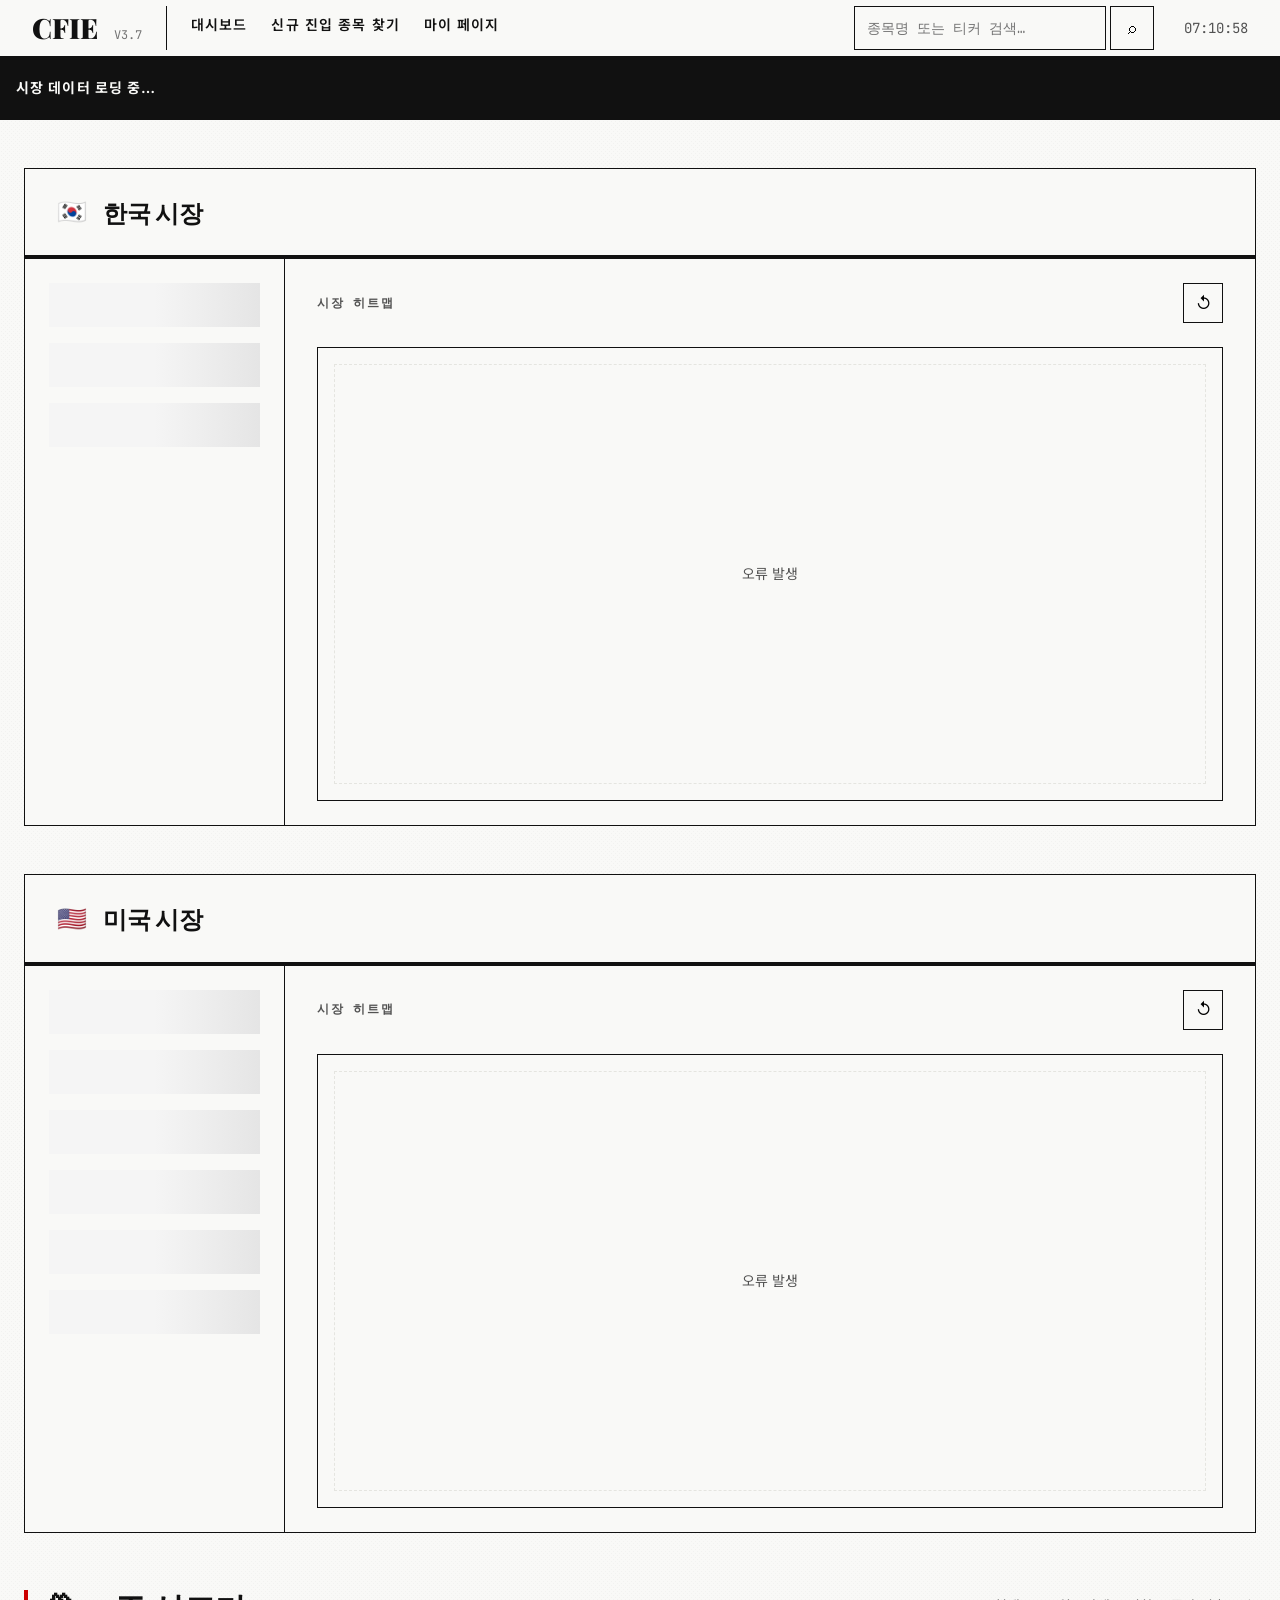
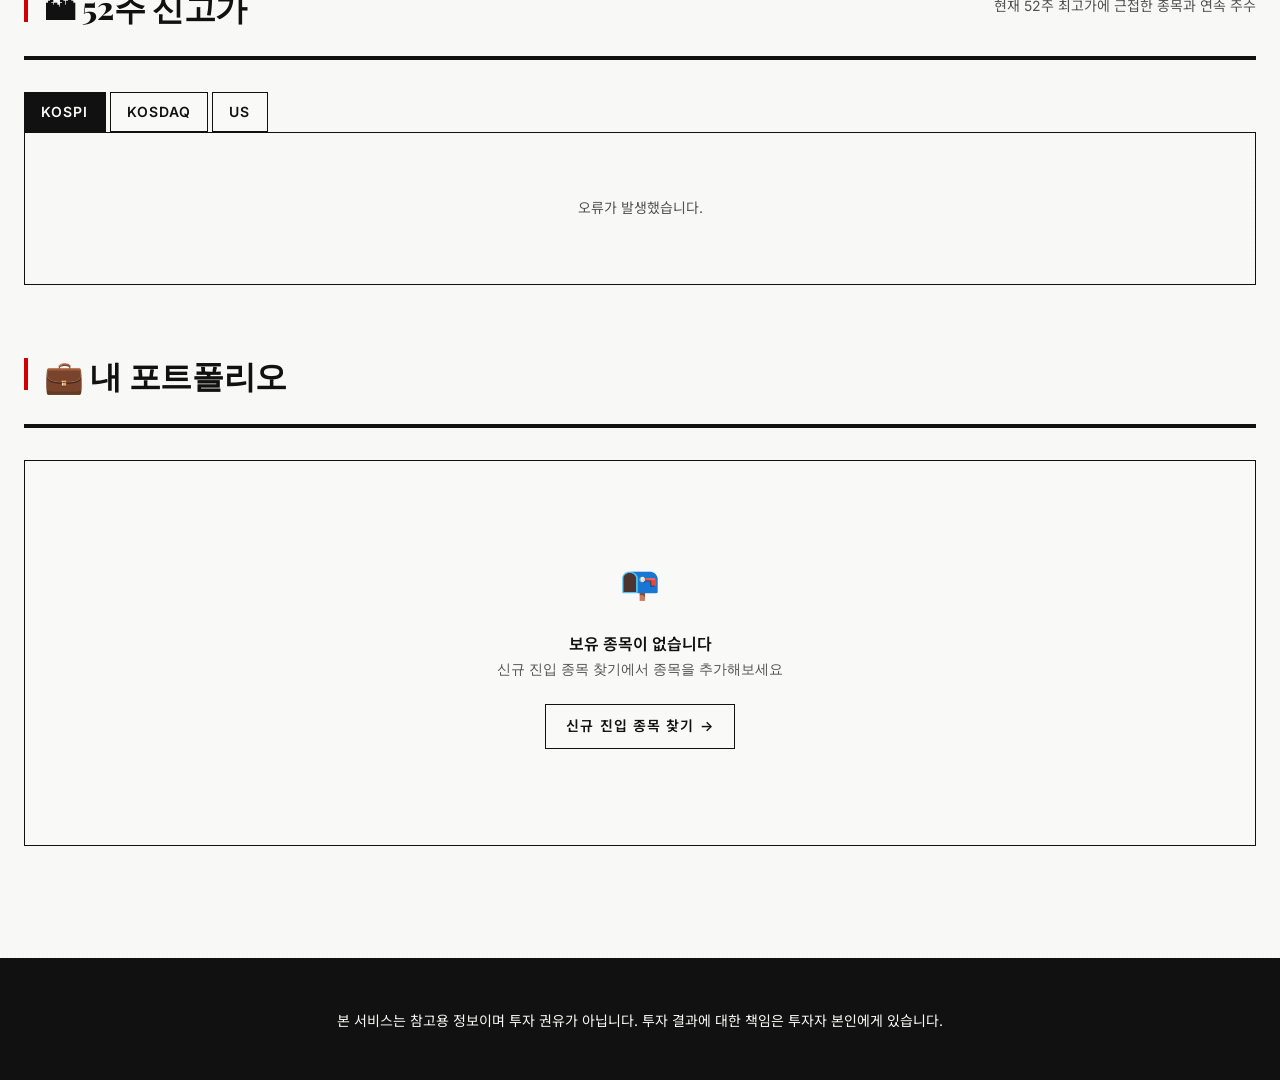
==== commit b3ced0cd: "목록 10개씩 불러오기 도입" ====
--- a/templates/index.html
+++ b/templates/index.html
@@ -119,6 +119,9 @@
     <div id="high52Grid" class="high52-grid">
       <div class="high52-loading">데이터 로딩 중…</div>
     </div>
+    <div id="high52MoreWrap" class="more-wrap" style="display:none">
+      <button id="high52MoreBtn" class="more-btn" onclick="loadMore52h()">자세히 보기</button>
+    </div>
   </section>
 
   <!-- ── 내 포트폴리오 ──────────────────────────── -->
--- a/static/css/dashboard.css
+++ b/static/css/dashboard.css
@@ -862,6 +862,38 @@
   color: var(--newsprint-red);
 }
 
+.more-wrap {
+  margin-top: var(--space-xl);
+  display: flex;
+  justify-content: center;
+}
+
+.more-btn {
+  min-width: 140px;
+  height: 40px;
+  padding: 0 var(--space-lg);
+  border: var(--border);
+  background: var(--newsprint-bg);
+  color: var(--newsprint-ink);
+  font-family: var(--font-ui);
+  font-size: 0.82rem;
+  font-weight: 700;
+  letter-spacing: 0.06em;
+  text-transform: uppercase;
+  cursor: pointer;
+  transition: all 200ms;
+}
+
+.more-btn:hover {
+  background: var(--newsprint-ink);
+  color: var(--newsprint-bg);
+}
+
+.more-btn:disabled {
+  opacity: 0.6;
+  cursor: not-allowed;
+}
+
 /* ── Mobile Responsive ────────────────────────– */
 @media (max-width: 767px) {
   .ms-head {
